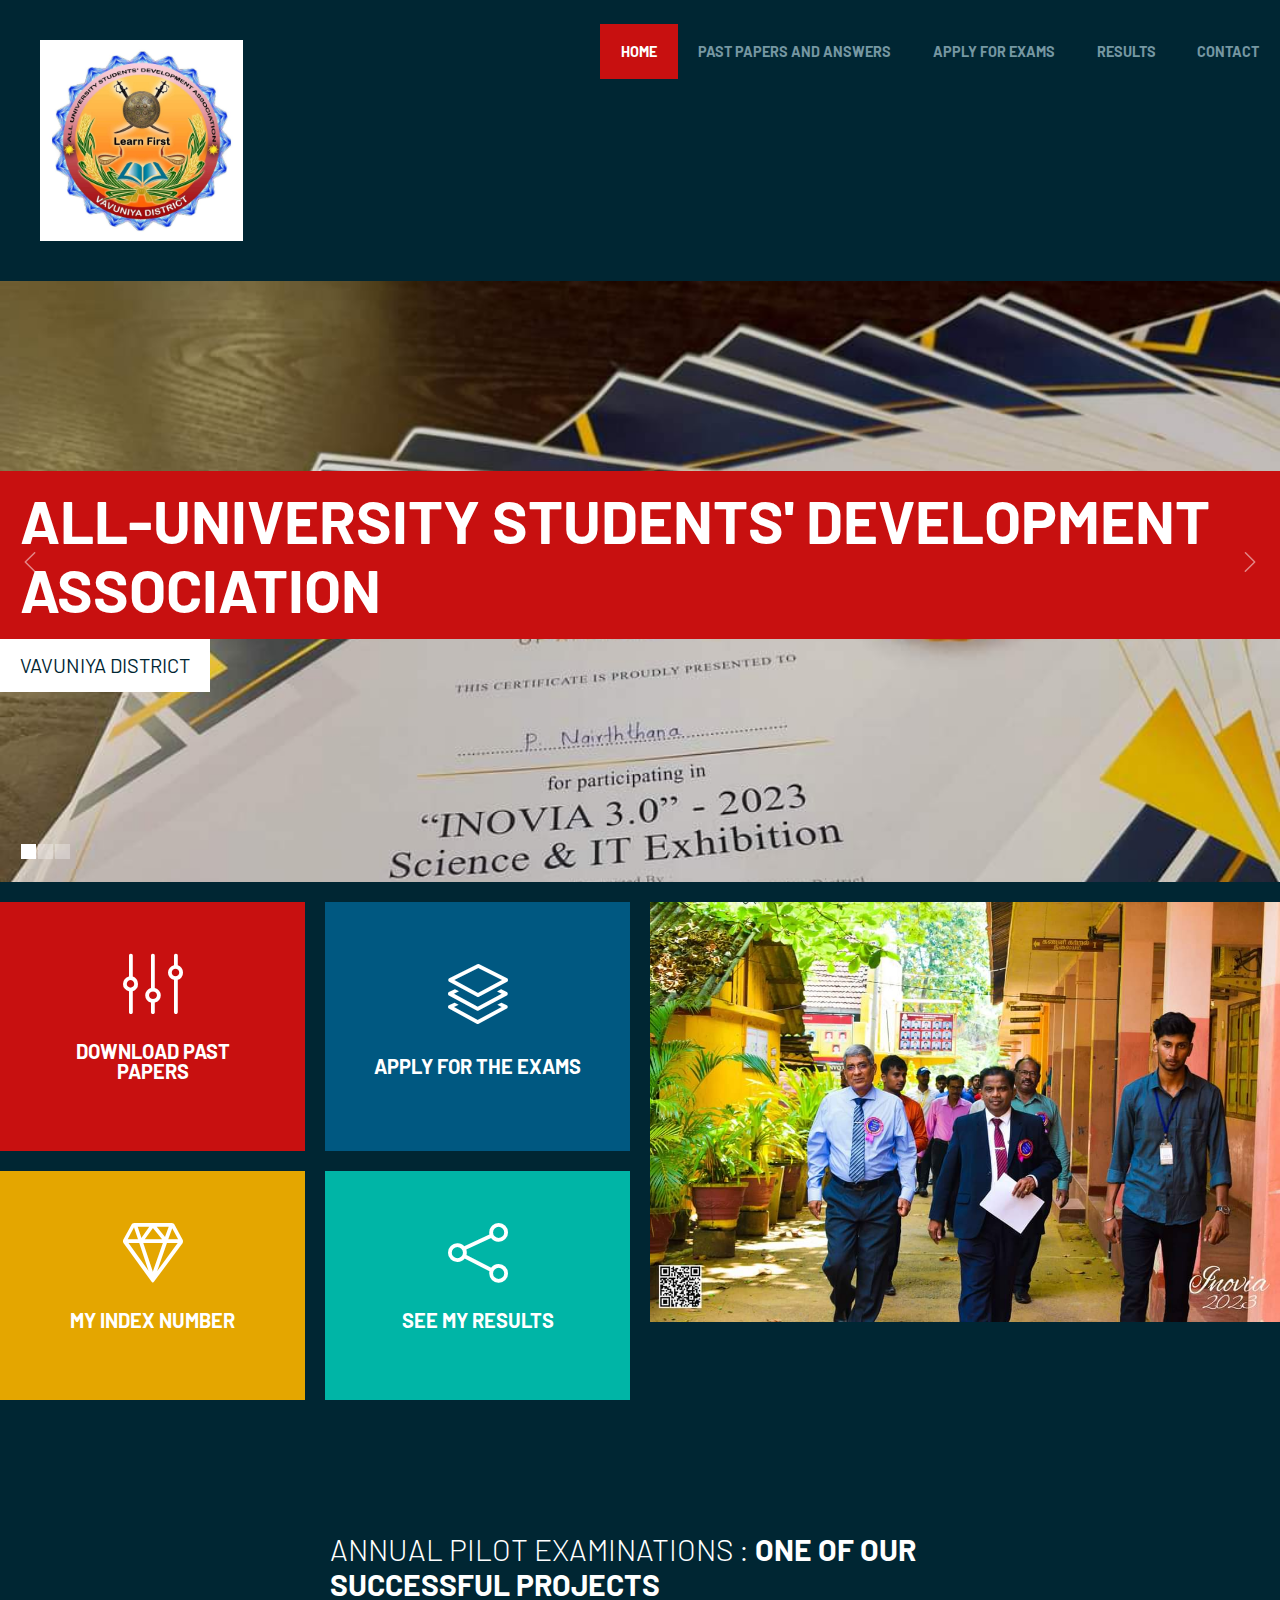
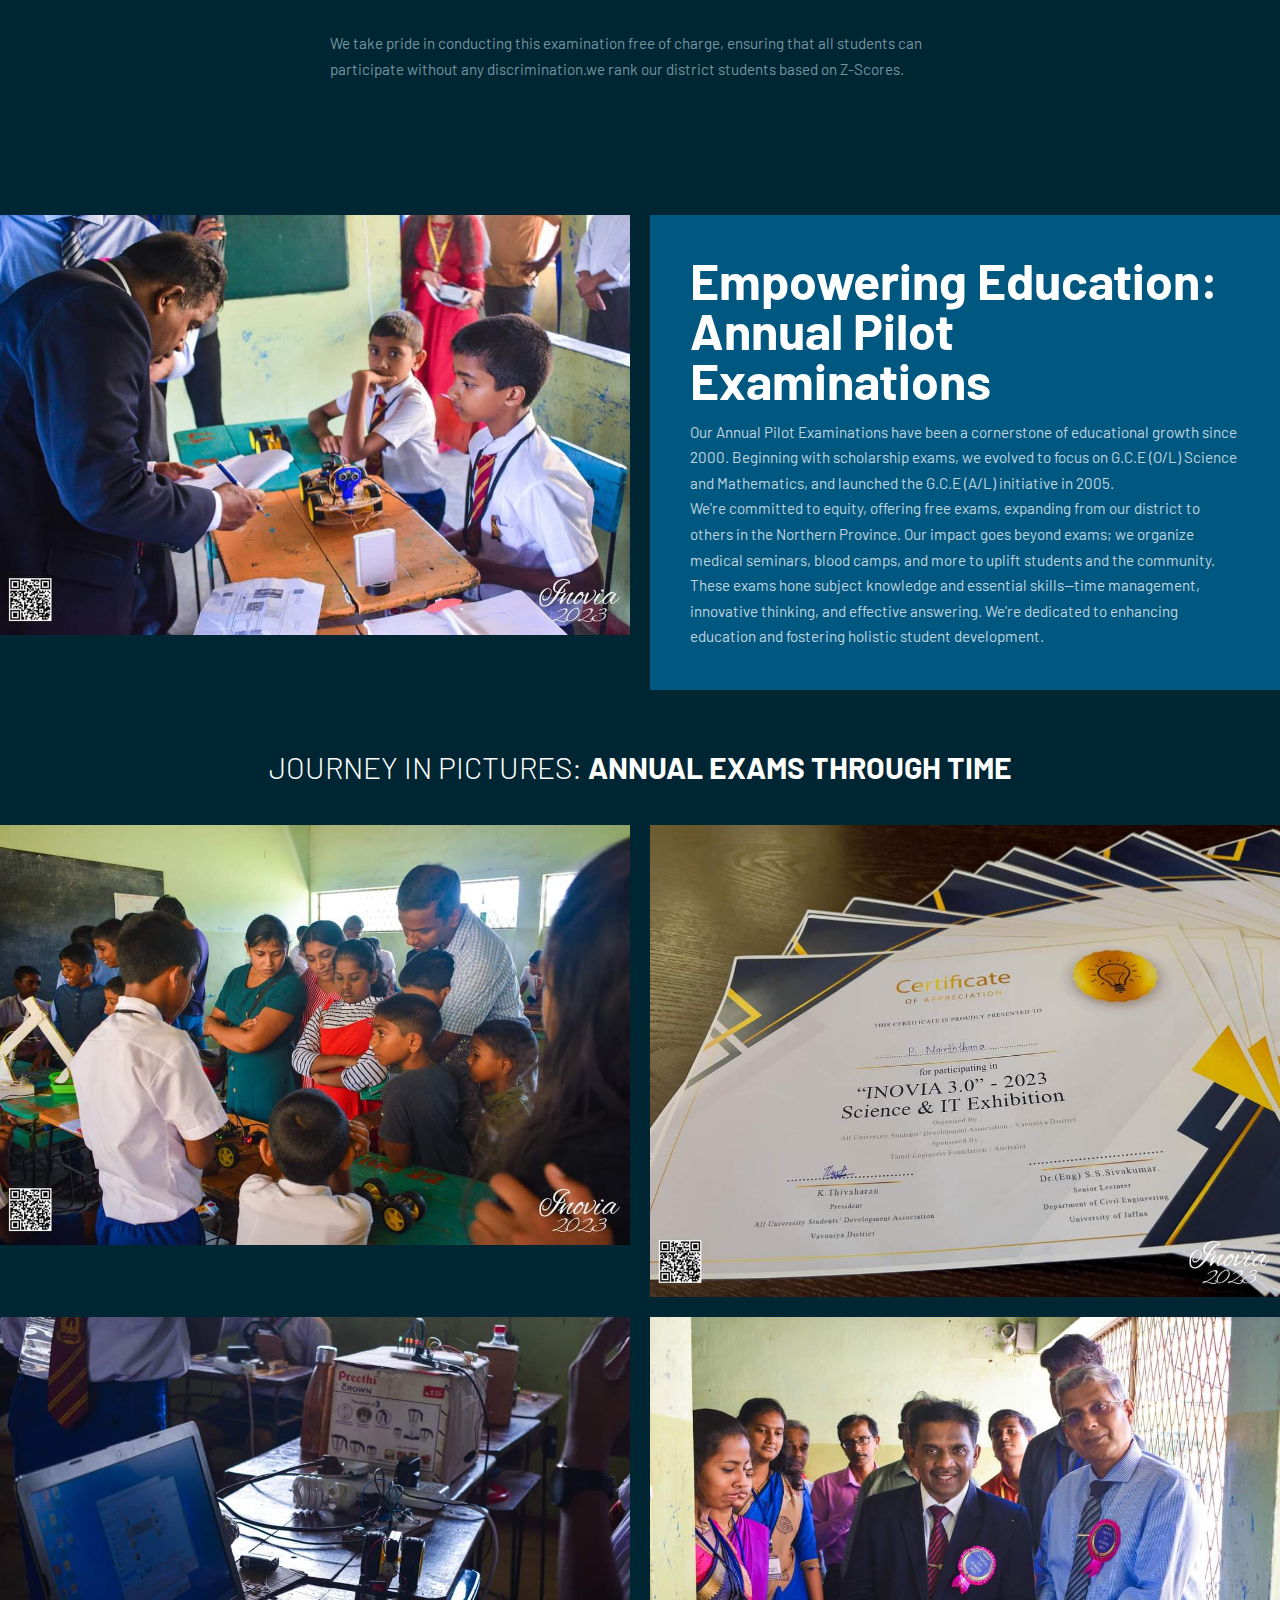
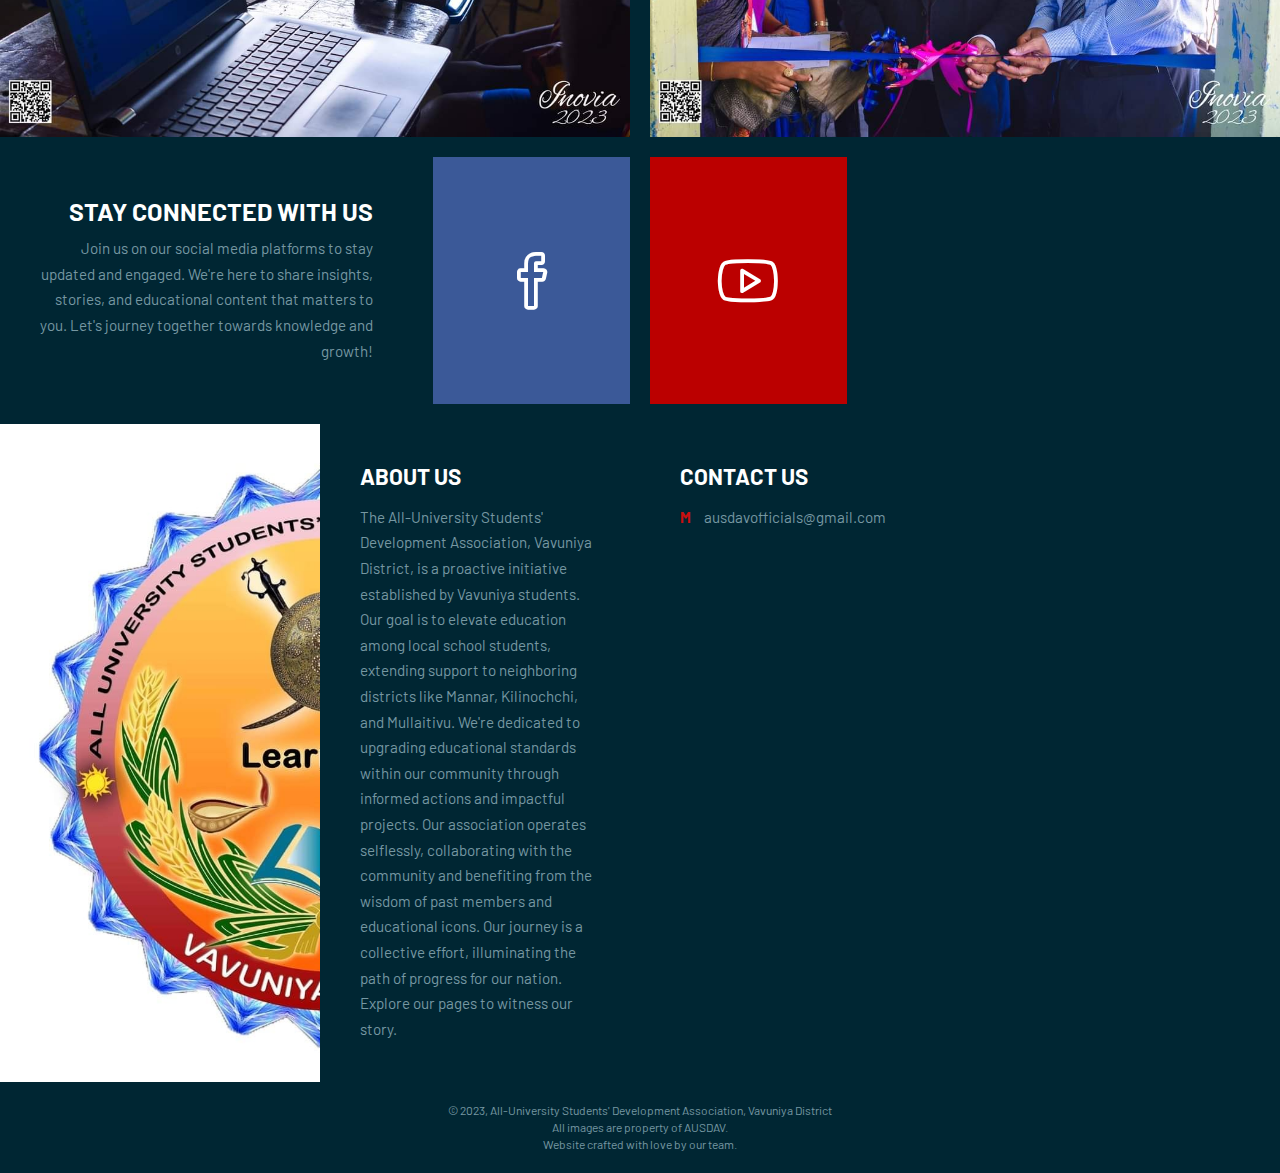
==== AUSDAV/index.html @ fd5016a9 "Ausdav Website" ====
<!DOCTYPE html>
<html lang="en-US">
   <head>
      <meta charset="UTF-8">
      <meta name="viewport" content="width=device-width, initial-scale=1.0" />
      <title>AUSDAV</title>
      <link rel="stylesheet" href="css/components.css">
      <link rel="stylesheet" href="css/icons.css">
      <link rel="stylesheet" href="css/responsee.css">
      <link rel="stylesheet" href="owl-carousel/owl.carousel.css">
      <link rel="stylesheet" href="owl-carousel/owl.theme.css">
      <!-- CUSTOM STYLE -->      
      <link rel="stylesheet" href="css/template-style.css">
      <link href="https://fonts.googleapis.com/css?family=Barlow:100,300,400,700,800&amp;subset=latin-ext" rel="stylesheet">  
      <script type="text/javascript" src="js/jquery-1.8.3.min.js"></script>
      <script type="text/javascript" src="js/jquery-ui.min.js"></script>   
   </head>
   <!--
    You can change the color scheme of the page. Just change the class of the <body> tag. 
    You can use this class: "primary-color-white", "primary-color-red", "primary-color-orange", "primary-color-blue", "primary-color-aqua", "primary-color-dark" 
    -->
    
    <!--
    Each element is able to have its own background or text color. Just change the class of the element.  
    You can use this class: 
    "background-white", "background-red", "background-orange", "background-blue", "background-aqua", "background-primary" 
    "text-white", "text-red", "text-orange", "text-blue", "text-aqua", "text-primary"
    -->

   <body class="size-1520 primary-color-red background-dark">
      <!-- HEADER -->
      <header class="grid">
        <!-- Top Navigation -->
        <nav class="s-12 grid background-none background-primary-hightlight">
           <!-- logo -->
           <a href="index.html" class="m-12 l-3 padding-2x logo">
              <img src="img/Img3.jpeg">
           </a>
           <div class="top-nav s-12 l-9"> 
              <ul class="top-ul right chevron">
                <li><a href="index.html">Home</a></li>
                <li><a href="past_papers.html">Past Papers and Answers</a></li>
                <li><a href="exam_apply.html">Apply For Exams</a></li>
                <li><a href="results.html">Results</a></li>
                <li><a href="contact.html">Contact</a></li>
              </ul>
           </div>
        </nav>
      </header>
      
      <!-- MAIN -->
      <main role="main">
        <!-- TOP SECTION -->
        <section class="grid">
          <!-- Main Carousel -->
          <div class="s-12 margin-bottom carousel-fade-transition owl-carousel carousel-main carousel-nav-white carousel-hide-arrows background-dark">
          	<div class="item background-image" style="background-image:url(img/Img6.jpeg)">
              <p class="text-padding text-strong text-white text-s-size-30 text-size-60 text-uppercase background-primary">All-University Students' Development Association</p>
              <p class="text-padding text-size-20 text-dark text-uppercase background-white">Vavuniya District</p>
            </div>
          	<div class="item background-image" style="background-image:url(img/Img1.jpeg)">
              <p class="text-padding text-strong text-white text-s-size-30 text-size-60 text-uppercase background-primary">Apply Now for the pilot exams</p>
              <p class="text-padding text-size-20 text-dark text-uppercase background-white">Annual Pilot Examinations</p>
            </div>
            <div class="item background-image" style="background-image:url(img/Img4.jpeg)">
              <p class="text-padding text-strong text-white text-s-size-30 text-size-60 text-uppercase background-primary">ACTIVITIES AND ACHEIVEMENTS</p>
              <p class="text-padding text-size-20 text-dark text-uppercase background-white">About us</p>
            </div>
          </div>  
        </section>
        
        <!-- SECTION 1 --> 
        <section class="grid margin text-center">
          <a href="past_papers.html" class="s-12 m-6 l-3 padding-2x vertical-center margin-bottom background-red">
            <i class="icon-sli-equalizer text-size-60 text-white center margin-bottom-15"></i>
            <h3 class="text-strong text-size-20 text-line-height-1 margin-bottom-30 text-uppercase">Download Past Papers</h3>
          </a>
          <a href="exam_apply.html" class="s-12 m-6 l-3 padding-2x vertical-center margin-bottom background-blue">
            <i class="icon-sli-layers text-size-60 text-white center margin-bottom-15"></i>
            <h3 class="text-strong text-size-20 text-line-height-1 margin-bottom-30 text-uppercase">Apply For the exams</h3>
          </a>
          
          <!-- Image-->
          <img class="m-12 l-6 l-row-2 margin-bottom" src="img/Img7.jpeg">
          
          <a href="exam_apply.html" class="s-12 m-6 l-3 padding-2x vertical-center margin-bottom background-orange">
            <i class="icon-sli-diamond text-size-60 text-white center margin-bottom-15"></i>
            <h3 class="text-strong text-size-20 text-line-height-1 margin-bottom-30 text-uppercase">My index number</h3>
          </a>
          <a href="results.html" class="s-12 m-6 l-3 padding-2x vertical-center margin-bottom background-aqua">
            <i class="icon-sli-share text-size-60 text-white center margin-bottom-15"></i>
            <h3 class="text-strong text-size-20 text-line-height-1 margin-bottom-30 text-uppercase">See my results</h3>
          </a>
        </section>
        
        <!-- SECTION 2 -->
        <section class="grid section margin-bottom background-dark">
          <h2 class="s-12 l-6 center text-thin text-size-30 text-white text-uppercase margin-bottom-30">Annual Pilot Examinations :<b> one  of  our  successful  Projects</b></h2>
          <p class="s-12 l-6 center">We  take  pride  in  conducting  this examination  free  of  charge,  ensuring  that  all  students  can  participate  without  any discrimination.we  rank our  district  students  based  on  Z-Scores.</p>
        </section>
        
<!-- Annual Pilot Examinations Section -->
<section class="grid margin">
  <!-- Image -->
  <img class="s-12 m-6 margin-bottom" src="img/Img8.jpeg">
  <!-- Content -->
  <div class="s-12 m-6 padding-2x margin-bottom background-blue">
    <h2 class="text-strong text-size-50 text-line-height-1">Empowering Education: Annual Pilot Examinations</h2>
    <p>
      Our Annual Pilot Examinations have been a cornerstone of educational growth since 2000. Beginning with scholarship exams, we evolved to focus on G.C.E (O/L) Science and Mathematics, and launched the G.C.E (A/L) initiative in 2005.
    </p>
    <p>
      We're committed to equity, offering free exams, expanding from our district to others in the Northern Province. Our impact goes beyond exams; we organize medical seminars, blood camps, and more to uplift students and the community.
    </p>
    <p>
      These exams hone subject knowledge and essential skills—time management, innovative thinking, and effective answering. We're dedicated to enhancing education and fostering holistic student development.
    </p>
  </div>
</section>
<!-- End of Annual Pilot Examinations Section -->
        
        <!-- SECTION 4 -->
        <h2 class="s-12 text-white text-thin text-size-30 text-white text-uppercase margin-top-bottom-40 center text-center">Journey in Pictures: <b>Annual Exams Through Time</b></h2>
        <section class="grid margin">
          <a class="s-12 m-6 margin-bottom" >
            <img class="full-img" src="img/Img4.jpeg" alt=""/>
          </a>	
          <a class="s-12 m-6 margin-bottom" >
            <img class="full-img" src="img/Img6.jpeg" alt=""/>
          </a>	
          <a class="s-12 m-6 margin-bottom" >
            <img class="full-img" src="img/Img5.jpeg" alt=""/>
          </a>	
          <a class="s-12 m-6 margin-bottom" >
            <img class="full-img" src="img/Img1.jpeg" alt=""/>
          </a>	
        </section>
        
        <!-- SECTION 5 -->
        <section class="grid margin text-center">
          <div class="m-12 l-4 padding-2x background-dark margin-bottom text-right">
            <h3 class="text-strong text-size-25 text-uppercase margin-bottom-10">Stay Connected with Us</h3>
            <p>Join us on our social media platforms to stay updated and engaged. We're here to share insights, stories, and educational content that matters to you. Let's journey together towards knowledge and growth!</p>
          </div>
          <a href="https://www.facebook.com/ausdavmail/" class="s-12 m-6 l-2 padding vertical-center margin-bottom facebook hover-zoom">
             <i class="icon-sli-social-facebook text-size-60 text-white center"></i>
          </a>

          <a href="https://www.youtube.com/channel/UCYwkNjiR0Be-Zxm-EcGN4mg" class="s-12 m-6 l-2 padding vertical-center margin-bottom youtube hover-zoom">
            <i class="icon-sli-social-youtube text-size-60 text-white center"></i>
          </a>

        </section>
                
      </main>
      
       
      <!-- FOOTER -->
      <footer class="grid">
        <!-- Footer - top -->
        <!-- Image-->
        <div class="s-12 l-3 m-row-3 margin-bottom background-image" style="background-image:url(img/Img3.jpeg)"></div>
        
        <div class="s-12 m-9 l-3 padding-2x margin-bottom background-dark">
           <h2 class="text-strong text-uppercase">About Us</h2>
           <p>The All-University Students' Development Association, Vavuniya District, is a proactive initiative established by Vavuniya students. Our goal is to elevate education among local school students, extending support to neighboring districts like Mannar, Kilinochchi, and Mullaitivu. We're dedicated to upgrading educational standards within our community through informed actions and impactful projects. Our association operates selflessly, collaborating with the community and benefiting from the wisdom of past members and educational icons. Our journey is a collective effort, illuminating the path of progress for our nation. Explore our pages to witness our story.</p>
        </div>

        
        <div class="s-12 m-9 l-3 padding-2x margin-bottom background-dark">
           <h2 class="text-strong text-uppercase">Contact Us</h2>
           <p><b class="text-primary margin-right-10">M</b> <a class="text-primary-hover" >ausdavofficials@gmail.com</a></p>
        </div>
        
        <!-- Footer - bottom -->
        <div class="s-12 text-center margin-bottom">
          <p class="text-size-12">© 2023, All-University Students' Development Association, Vavuniya District</p>
          <p class="text-size-12">All images are property of AUSDAV.</p>
          <p class="text-size-12">Website crafted with love by our team.</p>
          
        </div>
      </footer>                                                                    
      <script type="text/javascript" src="js/responsee.js"></script>
      <script type="text/javascript" src="owl-carousel/owl.carousel.js"></script>
      <script type="text/javascript" src="js/template-scripts.js"></script>

   </body>
</html>
---- AUSDAV/css/components.css ----
/*
 * Components CSS - v6 - 2016-07-08
 * https://www.myresponsee.com
 * Copyright 2019, Vision Design - graphic zoo
 * Free to use under the MIT license.
*/
/* Tabs */
.tab-item {
  background: none repeat scroll 0 0 #fff;
  display: none;
  padding: 1.25rem 0;
}
.tab-item.tab-active {
  display: block;
}
.tab-content > .tab-label {
  display: none;
}
.tab-nav > .tab-label {
  float:left;
}
a.tab-label, a.tab-label:link, a.tab-label:visited, a.tab-label:hover {
  background: none repeat scroll 0 0 #262626;
  color: #fff;
  margin-right: 1px;
  padding: 0.625rem 1.25rem;
  transition: background 0.20s linear 0s;
  -o-transition: background 0.20s linear 0s;
  -ms-transition: background 0.20s linear 0s;
  -moz-transition: background 0.20s linear 0s;
  -webkit-transition: background 0.20s linear 0s;
}
a.tab-label:hover,a.tab-label.active-btn {
  background: none repeat scroll 0 0 #999;
}
.tab-label.active-btn {
  cursor: default;
}
.tab-content {
  text-align: left;
}
@media screen and (max-width:768px) {    
  .tab-nav > .tab-label {
    margin: 0.5px 0;
    width: 100%;
  }
}
/* Custom forms */
form.customform input, form.customform select, form.customform textarea, form.customform button {
 font-size:0.9rem;
 font-family:inherit;
 margin-bottom:1.25rem;
} 
form.customform input, form.customform select {height: 2.7rem;}
form.customform input, form.customform textarea, form.customform select { 
 background: none repeat scroll 0 0 #F5F5F5;
 transition: background 0.20s linear 0s;
 -o-transition: background 0.20s linear 0s;
 -ms-transition: background 0.20s linear 0s;
 -moz-transition: background 0.20s linear 0s;
 -webkit-transition: background 0.20s linear 0s;
}
form.customform input:hover, form.customform textarea:hover, form.customform select:hover, form.customform input:focus, form.customform textarea:focus, form.customform select:focus {background: none repeat scroll 0 0 #fff;}
form.customform input, form.customform textarea, form.customform select {
 background: none repeat scroll 0 0 #F5F5F5;
 border: 1px solid #E0E0E0;
 padding: 0.625rem;
 width: 100%;
}
form.customform input[type="file"] {
 border: 1px solid #E0E0E0;
 height: auto;
 max-height: 2.7rem;
 min-height: 2.7rem;
 padding: 0.4rem;
 width: 100%;
}
form.customform input[type="radio"], form.customform input[type="checkbox"] {
 margin-right: 0.625rem;
 width:auto;
 padding:0;
 height:auto;
}
form.customform option {padding: 0.625rem;}
form.customform select[multiple="multiple"] {height: auto;}
form.customform button {
 width: 100%;
 background: none repeat scroll 0 0 #152732;
 border: 0 none;
 color: #fff;
 height: 2.7rem;
 padding: 0.625rem;
 cursor:pointer;
 width: 100%;
 transition: background 0.20s linear 0s;
 -o-transition: background 0.20s linear 0s;
 -ms-transition: background 0.20s linear 0s;
 -moz-transition: background 0.20s linear 0s;
 -webkit-transition: background 0.20s linear 0s;
}
/* Tooltip */
a.tooltip-container,.tooltip-container {
  border-bottom:1px dotted;
  border-bottom-color: color;
  cursor: help;
  font-weight: 600;
}
a .tooltip-content,.tooltip-content {
  background: #152732 none repeat scroll 0 0;
  color: #fff!important;
  border-radius: 3px;
  display: none;
  font-size: 0.8rem;
  font-weight: normal;
  line-height: 1.3rem;
  margin-top: -1.25rem;
  max-width: 300px;
  padding: 0.625rem;
  position: absolute;
  z-index: 10;
}
.tooltip-content::after {
  border-left: 9px solid transparent;
  border-right: 9px solid transparent;
  border-top: 7px solid #152732;
  bottom: -5px;
  clear: both;
  content: "";
  height: 0;
  left: 50%;
  margin-left: -5px;
  position: absolute;
  width: 0;
}
a.tooltip-content.tooltip-bottom,.tooltip-content.tooltip-bottom {
  margin-top: 1.25rem;
}
.tooltip-content.tooltip-bottom::after {
  border-left: 9px solid transparent;
  border-right: 9px solid transparent;
  border-top: 0;
  border-bottom: 7px solid #152732;
  top: -5px;
}
/* Buttons */
.button,a.button,a.button:link,a.button:active,a.button:visited {
  background: #777 none repeat scroll 0 0;
  border: 0;
  color: #fff;
  cursor: pointer;
  display: inline-block;
  font-size: 0.85rem;
  padding: 0.825rem 1rem;
  text-align: center;
  transition: all 0.20s linear 0s;
  -o-transition: all 0.20s linear 0s;
  -ms-transition: all 0.20s linear 0s;
  -moz-transition: all 0.20s linear 0s;
  -webkit-transition: all 0.20s linear 0s;
}
.button.rounded-btn {
  border-radius: 4px;
}
.button.rounded-full-btn {
  border-radius: 100px;
}
.button:hover {box-shadow: 0 0 10px 100px rgba(255,255,255,0.15) inset;}
.button.secondary-btn,a.button.secondary-btn,a.button.secondary-btn:link,a.button.secondary-btn:active,a.button.secondary-btn:visited {
  background: #444 none repeat scroll 0 0;
}
.button.cancel-btn,a.button.cancel-btn,a.button.cancel-btn:link,a.button.cancel-btn:active,a.button.cancel-btn:visited {
  background: #dc003a none repeat scroll 0 0;
}
.button.submit-btn,a.button.submit-btn,a.button.submit-btn:link,a.button.submit-btn:active,a.button.submit-btn:visited {
  background: #b4bf04 none repeat scroll 0 0;
}
.button.reload-btn,a.button.reload-btn,a.button.reload-btn:link,a.button.reload-btn:active,a.button.reload-btn:visited {
  background: #ff9800 none repeat scroll 0 0;
}
.button.disabled-btn {
  cursor: not-allowed!important;
  opacity: 0.2;
}
.button i {
  background: rgba(0, 0, 0, 0.1) none repeat scroll 0 0;
  border-radius: 27px;
  color: #fff!important;
  display: inline-block;
  font-size: 0.8rem;
  height: 27px;
  line-height: 27px;
  margin-right: 5px;
  width: 27px;
  transition: all 0.20s linear 0s;
  -o-transition: all 0.20s linear 0s;
  -ms-transition: all 0.20s linear 0s;
  -moz-transition: all 0.20s linear 0s;
  -webkit-transition: all 0.20s linear 0s;
}
.button:hover > i {
  background: rgba(0, 0, 0, 0.06) none repeat scroll 0 0;
}
.grid .button {
    width: 100%;
}
---- AUSDAV/css/icons.css ----
/* Icon font - MFG labs */
@font-face {
  font-family: 'mfg';
    src: url('../font/mfglabsiconset-webfont.eot');
    src: url('../font/mfglabsiconset-webfont.svg#mfg_labs_iconsetregular') format('svg'),
   		   url('../font/mfglabsiconset-webfont.eot?#iefix') format('embedded-opentype'),
         url('../font/mfglabsiconset-webfont.woff') format('woff'),
         url('../font/mfglabsiconset-webfont.ttf') format('truetype');
    font-weight: normal;
    font-style: normal;
}

.icon-cloud,
.icon-at,
.icon-plus,
.icon-minus,
.icon-arrow_up,
.icon-arrow_down,
.icon-arrow_right,
.icon-arrow_left,
.icon-chevron_down,
.icon-chevron_up,
.icon-chevron_right,
.icon-chevron_left,
.icon-reorder,
.icon-list,
.icon-reorder_square,
.icon-reorder_square_line,
.icon-coverflow,
.icon-coverflow_line,
.icon-pause,
.icon-play,
.icon-step_forward,
.icon-step_backward,
.icon-fast_forward,
.icon-fast_backward,
.icon-cloud_upload,
.icon-cloud_download,
.icon-data_science,
.icon-data_science_black,
.icon-globe,
.icon-globe_black,
.icon-math_ico,
.icon-math,
.icon-math_black,
.icon-paperplane_ico,
.icon-paperplane,
.icon-paperplane_black,
.icon-color_balance,
.icon-star,
.icon-star_half,
.icon-star_empty,
.icon-star_half_empty,
.icon-reload,
.icon-heart,
.icon-heart_broken,
.icon-hashtag,
.icon-reply,
.icon-retweet,
.icon-signin,
.icon-signout,
.icon-download,
.icon-upload,
.icon-placepin,
.icon-display_screen,
.icon-tablet,
.icon-smartphone,
.icon-connected_object,
.icon-lock,
.icon-unlock,
.icon-camera,
.icon-isight,
.icon-video_camera,
.icon-random,
.icon-message,
.icon-discussion,
.icon-calendar,
.icon-ringbell,
.icon-movie,
.icon-mail,
.icon-pen,
.icon-settings,
.icon-measure,
.icon-vector,
.icon-vector_pen,
.icon-mute_on,
.icon-mute_off,
.icon-home,
.icon-sheet,
.icon-arrow_big_right,
.icon-arrow_big_left,
.icon-arrow_big_down,
.icon-arrow_big_up,
.icon-dribbble_circle,
.icon-dribbble,
.icon-facebook_circle,
.icon-facebook,
.icon-git_circle_alt,
.icon-git_circle,
.icon-git,
.icon-octopus,
.icon-twitter_circle,
.icon-twitter,
.icon-google_plus_circle,
.icon-google_plus,
.icon-linked_in_circle,
.icon-linked_in,
.icon-instagram,
.icon-instagram_circle,
.icon-mfg_icon,
.icon-xing,
.icon-xing_circle,
.icon-mfg_icon_circle,
.icon-user,
.icon-user_male,
.icon-user_female,
.icon-users,
.icon-file_open,
.icon-file_close,
.icon-file_alt,
.icon-file_close_alt,
.icon-attachment,
.icon-check,
.icon-cross_mark,
.icon-cancel_circle,
.icon-check_circle,
.icon-magnifying,
.icon-inbox,
.icon-clock,
.icon-stopwatch,
.icon-hourglass,
.icon-trophy,
.icon-unlock_alt,
.icon-lock_alt,
.icon-arrow_doubled_right,
.icon-arrow_doubled_left,
.icon-arrow_doubled_down,
.icon-arrow_doubled_up,
.icon-link,
.icon-warning,
.icon-warning_alt,
.icon-magnifying_plus,
.icon-magnifying_minus,
.icon-white_question,
.icon-black_question,
.icon-stop,
.icon-share,
.icon-eye,
.icon-trash_can,
.icon-hard_drive,
.icon-information_black,
.icon-information_white,
.icon-printer,
.icon-letter,
.icon-soundcloud,
.icon-soundcloud_circle,
.icon-anchor,
.icon-female_sign,
.icon-male_sign,
.icon-joystick,
.icon-high_voltage,
.icon-fire,
.icon-newspaper,
.icon-chart,
.icon-spread,
.icon-spinner_1,
.icon-spinner_2,
.icon-chart_alt,
.icon-label,
.icon-brush,
.icon-refresh,
.icon-node,
.icon-node_2,
.icon-node_3,
.icon-link_2_nodes,
.icon-link_3_nodes,
.icon-link_loop_nodes,
.icon-node_size,
.icon-node_color,
.icon-layout_directed,
.icon-layout_radial,
.icon-layout_hierarchical,
.icon-node_link_direction,
.icon-node_link_short_path,
.icon-node_cluster,
.icon-display_graph,
.icon-node_link_weight,
.icon-more_node_links,
.icon-node_shape,
.icon-node_icon,
.icon-node_text,
.icon-node_link_text,
.icon-node_link_color,
.icon-node_link_shape,
.icon-credit_card,
.icon-disconnect,
.icon-graph,
.icon-new_user {
  font-family: 'mfg';
  font-style: normal;
  font-variant: normal;
  font-weight: normal;
  color:#e3e3e3;
  speak: none; 
  text-transform: none;
  /* Better Font Rendering =========== */
  -webkit-font-smoothing: antialiased;
  -moz-osx-font-smoothing: grayscale;
}
.icon2x {font-size: 2rem;}
.icon3x {font-size: 3rem;}

.icon-cloud:before { content: "\2601"; }
.icon-at:before { content: "\0040"; }
.icon-plus:before { content: "\002B"; }
.icon-minus:before { content: "\2212"; }
.icon-arrow_up:before { content: "\2191"; }
.icon-arrow_down:before { content: "\2193"; }
.icon-arrow_right:before { content: "\2192"; }
.icon-arrow_left:before { content: "\2190"; }
.icon-chevron_down:before { content: "\f004"; }
.icon-chevron_up:before { content: "\f005"; }
.icon-chevron_right:before { content: "\f006"; }
.icon-chevron_left:before { content: "\f007"; }
.icon-reorder:before { content: "\f008"; }
.icon-list:before { content: "\f009"; }
.icon-reorder_square:before { content: "\f00a"; }
.icon-reorder_square_line:before { content: "\f00b"; }
.icon-coverflow:before { content: "\f00c"; }
.icon-coverflow_line:before { content: "\f00d"; }
.icon-pause:before { content: "\f00e"; }
.icon-play:before { content: "\f00f"; }
.icon-step_forward:before { content: "\f010"; }
.icon-step_backward:before { content: "\f011"; }
.icon-fast_forward:before { content: "\f012"; }
.icon-fast_backward:before { content: "\f013"; }
.icon-cloud_upload:before { content: "\f014"; }
.icon-cloud_download:before { content: "\f015"; }
.icon-data_science:before { content: "\f016"; }
.icon-data_science_black:before { content: "\f017"; }
.icon-globe:before { content: "\f018"; }
.icon-globe_black:before { content: "\f019"; }
.icon-math_ico:before { content: "\f01a"; }
.icon-math:before { content: "\f01b"; }
.icon-math_black:before { content: "\f01c"; }
.icon-paperplane_ico:before { content: "\f01d"; }
.icon-paperplane:before { content: "\f01e"; }
.icon-paperplane_black:before { content: "\f01f"; }
.icon-color_balance:before { content: "\f020"; }
.icon-star:before { content: "\2605"; }
.icon-star_half:before { content: "\f022"; }
.icon-star_empty:before { content: "\2606"; }
.icon-star_half_empty:before { content: "\f024"; }
.icon-reload:before { content: "\f025"; }
.icon-heart:before { content: "\2665"; }
.icon-heart_broken:before { content: "\f028"; }
.icon-hashtag:before { content: "\f029"; }
.icon-reply:before { content: "\f02a"; }
.icon-retweet:before { content: "\f02b"; }
.icon-signin:before { content: "\f02c"; }
.icon-signout:before { content: "\f02d"; }
.icon-download:before { content: "\f02e"; }
.icon-upload:before { content: "\f02f"; }
.icon-placepin:before { content: "\f031"; }
.icon-display_screen:before { content: "\f032"; }
.icon-tablet:before { content: "\f033"; }
.icon-smartphone:before { content: "\f034"; }
.icon-connected_object:before { content: "\f035"; }
.icon-lock:before { content: "\F512"; }
.icon-unlock:before { content: "\F513"; }
.icon-camera:before { content: "\F4F7"; }
.icon-isight:before { content: "\f039"; }
.icon-video_camera:before { content: "\f03a"; }
.icon-random:before { content: "\f03b"; }
.icon-message:before { content: "\F4AC"; }
.icon-discussion:before { content: "\f03d"; }
.icon-calendar:before { content: "\F4C5"; }
.icon-ringbell:before { content: "\f03f"; }
.icon-movie:before { content: "\f040"; }
.icon-mail:before { content: "\2709"; }
.icon-pen:before { content: "\270F"; }
.icon-settings:before { content: "\9881"; }
.icon-measure:before { content: "\f044"; }
.icon-vector:before { content: "\f045"; }
.icon-vector_pen:before { content: "\2712"; }
.icon-mute_on:before { content: "\f047"; }
.icon-mute_off:before { content: "\f048"; }
.icon-home:before { content: "\2302"; }
.icon-sheet:before { content: "\f04a"; }
.icon-arrow_big_right:before { content: "\21C9"; }
.icon-arrow_big_left:before { content: "\21C7"; }
.icon-arrow_big_down:before { content: "\21CA"; }
.icon-arrow_big_up:before { content: "\21C8"; }
.icon-dribbble_circle:before { content: "\f04f"; }
.icon-dribbble:before { content: "\f050"; }
.icon-facebook_circle:before { content: "\f051"; }
.icon-facebook:before { content: "\f052"; }
.icon-git_circle_alt:before { content: "\f053"; }
.icon-git_circle:before { content: "\f054"; }
.icon-git:before { content: "\f055"; }
.icon-octopus:before { content: "\f056"; }
.icon-twitter_circle:before { content: "\f057"; }
.icon-twitter:before { content: "\f058"; }
.icon-google_plus_circle:before { content: "\f059"; }
.icon-google_plus:before { content: "\f05a"; }
.icon-linked_in_circle:before { content: "\f05b"; }
.icon-linked_in:before { content: "\f05c"; }
.icon-instagram:before { content: "\f05d"; }
.icon-instagram_circle:before { content: "\f05e"; }
.icon-mfg_icon:before { content: "\f05f"; }
.icon-xing:before { content: "\F532"; }
.icon-xing_circle:before { content: "\F533"; }
.icon-mfg_icon_circle:before { content: "\f060"; }
.icon-user:before { content: "\f061"; }
.icon-user_male:before { content: "\f062"; }
.icon-user_female:before { content: "\f063"; }
.icon-users:before { content: "\f064"; }
.icon-file_open:before { content: "\F4C2"; }
.icon-file_close:before { content: "\f067"; }
.icon-file_alt:before { content: "\f068"; }
.icon-file_close_alt:before { content: "\f069"; }
.icon-attachment:before { content: "\f06a"; }
.icon-check:before { content: "\2713"; }
.icon-cross_mark:before { content: "\274C"; }
.icon-cancel_circle:before { content: "\F06E"; }
.icon-check_circle:before { content: "\f06d"; }
.icon-magnifying:before { content: "\F50D"; }
.icon-inbox:before { content: "\f070"; }
.icon-clock:before { content: "\23F2"; }
.icon-stopwatch:before { content: "\23F1"; }
.icon-hourglass:before { content: "\231B"; }
.icon-trophy:before { content: "\f074"; }
.icon-unlock_alt:before { content: "\F075"; }
.icon-lock_alt:before { content: "\F510"; }
.icon-arrow_doubled_right:before { content: "\21D2"; }
.icon-arrow_doubled_left:before { content: "\21D0"; }
.icon-arrow_doubled_down:before { content: "\21D3"; }
.icon-arrow_doubled_up:before { content: "\21D1"; }
.icon-link:before { content: "\f07B"; }
.icon-warning:before { content: "\2757"; }
.icon-warning_alt:before { content: "\2755"; }
.icon-magnifying_plus:before { content: "\f07E"; }
.icon-magnifying_minus:before { content: "\f07F"; }
.icon-white_question:before { content: "\2754"; }
.icon-black_question:before { content: "\2753"; }
.icon-stop:before { content: "\f080"; }
.icon-share:before { content: "\f081"; }
.icon-eye:before { content: "\f082"; }
.icon-trash_can:before { content: "\f083"; }
.icon-hard_drive:before { content: "\f084"; }
.icon-information_black:before { content: "\f085"; }
.icon-information_white:before { content: "\f086"; }
.icon-printer:before { content: "\f087"; }
.icon-letter:before { content: "\f088"; }
.icon-soundcloud:before { content: "\f089"; }
.icon-soundcloud_circle:before { content: "\f08A"; }
.icon-anchor:before { content: "\2693"; }
.icon-female_sign:before { content: "\2640"; }
.icon-male_sign:before { content: "\2642"; }
.icon-joystick:before { content: "\F514"; }
.icon-high_voltage:before { content: "\26A1"; }
.icon-fire:before { content: "\F525"; }
.icon-newspaper:before { content: "\F4F0"; }
.icon-chart:before { content: "\F526"; }
.icon-spread:before { content: "\F527"; }
.icon-spinner_1:before { content: "\F528"; }
.icon-spinner_2:before { content: "\F529"; }
.icon-chart_alt:before { content: "\F530"; }
.icon-label:before { content: "\F531"; }
.icon-brush:before { content: "\E000"; }
.icon-refresh:before { content: "\E001"; }
.icon-node:before { content: "\E002"; }
.icon-node_2:before { content: "\E003"; }
.icon-node_3:before { content: "\E004"; }
.icon-link_2_nodes:before { content: "\E005"; }
.icon-link_3_nodes:before { content: "\E006"; }
.icon-link_loop_nodes:before { content: "\E007"; }
.icon-node_size:before { content: "\E008"; }
.icon-node_color:before { content: "\E009"; }
.icon-layout_directed:before { content: "\E010"; }
.icon-layout_radial:before { content: "\E011"; }
.icon-layout_hierarchical:before { content: "\E012"; }
.icon-node_link_direction:before { content: "\E013"; }
.icon-node_link_short_path:before { content: "\E014"; }
.icon-node_cluster:before { content: "\E015"; }
.icon-display_graph:before { content: "\E016"; }
.icon-node_link_weight:before { content: "\E017"; }
.icon-more_node_links:before { content: "\E018"; }
.icon-node_shape:before { content: "\E00A"; }
.icon-node_icon:before { content: "\E00B"; }
.icon-node_text:before { content: "\E00C"; }
.icon-node_link_text:before { content: "\E00D"; }
.icon-node_link_color:before { content: "\E00E"; }
.icon-node_link_shape:before { content: "\E00F"; }
.icon-credit_card:before { content: "\F4B3"; }
.icon-disconnect:before { content: "\F534"; }
.icon-graph:before { content: "\F535"; }
.icon-new_user:before { content: "\F536"; }


/* Icon font - Simple Line Icons */
@font-face {
  font-family: 'sli';
  src: url('../font/Simple-Line-Icons.eot?v=2.2.2');
  src: url('../font/Simple-Line-Icons.eot?v=2.2.2#iefix') format('embedded-opentype'), url('../font/Simple-Line-Icons.ttf?v=2.2.2') format('truetype'), url('../font/Simple-Line-Icons.woff2?v=2.2.2') format('woff2'), url('../font/Simple-Line-Icons.woff?v=2.2.2') format('woff'), url('../font/Simple-Line-Icons.svg?v=2.2.2#simple-line-icons') format('svg');
  font-weight: normal;
  font-style: normal;
}

.icon-sli-user,
.icon-sli-people,
.icon-sli-user-female,
.icon-sli-user-follow,
.icon-sli-user-following,
.icon-sli-user-unfollow,
.icon-sli-login,
.icon-sli-logout,
.icon-sli-emotsmile,
.icon-sli-phone,
.icon-sli-call-end,
.icon-sli-call-in,
.icon-sli-call-out,
.icon-sli-map,
.icon-sli-location-pin,
.icon-sli-direction,
.icon-sli-directions,
.icon-sli-compass,
.icon-sli-layers,
.icon-sli-menu,
.icon-sli-list,
.icon-sli-options-vertical,
.icon-sli-options,
.icon-sli-arrow-down,
.icon-sli-arrow-left,
.icon-sli-arrow-right,
.icon-sli-arrow-up,
.icon-sli-arrow-up-circle,
.icon-sli-arrow-left-circle,
.icon-sli-arrow-right-circle,
.icon-sli-arrow-down-circle,
.icon-sli-check,
.icon-sli-clock,
.icon-sli-plus,
.icon-sli-minus,
.icon-sli-close,
.icon-sli-organization,
.icon-sli-trophy,
.icon-sli-screen-smartphone,
.icon-sli-screen-desktop,
.icon-sli-plane,
.icon-sli-notebook,
.icon-sli-mustache,
.icon-sli-mouse,
.icon-sli-magnet,
.icon-sli-energy,
.icon-sli-disc,
.icon-sli-cursor,
.icon-sli-cursor-move,
.icon-sli-crop,
.icon-sli-chemistry,
.icon-sli-speedometer,
.icon-sli-shield,
.icon-sli-screen-tablet,
.icon-sli-magic-wand,
.icon-sli-hourglass,
.icon-sli-graduation,
.icon-sli-ghost,
.icon-sli-game-controller,
.icon-sli-fire,
.icon-sli-eyeglass,
.icon-sli-envelope-open,
.icon-sli-envelope-letter,
.icon-sli-bell,
.icon-sli-badge,
.icon-sli-anchor,
.icon-sli-wallet,
.icon-sli-vector,
.icon-sli-speech,
.icon-sli-puzzle,
.icon-sli-printer,
.icon-sli-present,
.icon-sli-playlist,
.icon-sli-pin,
.icon-sli-picture,
.icon-sli-handbag,
.icon-sli-globe-alt,
.icon-sli-globe,
.icon-sli-folder-alt,
.icon-sli-folder,
.icon-sli-film,
.icon-sli-feed,
.icon-sli-drop,
.icon-sli-drawer,
.icon-sli-docs,
.icon-sli-doc,
.icon-sli-diamond,
.icon-sli-cup,
.icon-sli-calculator,
.icon-sli-bubbles,
.icon-sli-briefcase,
.icon-sli-book-open,
.icon-sli-basket-loaded,
.icon-sli-basket,
.icon-sli-bag,
.icon-sli-action-undo,
.icon-sli-action-redo,
.icon-sli-wrench,
.icon-sli-umbrella,
.icon-sli-trash,
.icon-sli-tag,
.icon-sli-support,
.icon-sli-frame,
.icon-sli-size-fullscreen,
.icon-sli-size-actual,
.icon-sli-shuffle,
.icon-sli-share-alt,
.icon-sli-share,
.icon-sli-rocket,
.icon-sli-question,
.icon-sli-pie-chart,
.icon-sli-pencil,
.icon-sli-note,
.icon-sli-loop,
.icon-sli-home,
.icon-sli-grid,
.icon-sli-graph,
.icon-sli-microphone,
.icon-sli-music-tone-alt,
.icon-sli-music-tone,
.icon-sli-earphones-alt,
.icon-sli-earphones,
.icon-sli-equalizer,
.icon-sli-like,
.icon-sli-dislike,
.icon-sli-control-start,
.icon-sli-control-rewind,
.icon-sli-control-play,
.icon-sli-control-pause,
.icon-sli-control-forward,
.icon-sli-control-end,
.icon-sli-volume-1,
.icon-sli-volume-2,
.icon-sli-volume-off,
.icon-sli-calendar,
.icon-sli-bulb,
.icon-sli-chart,
.icon-sli-ban,
.icon-sli-bubble,
.icon-sli-camrecorder,
.icon-sli-camera,
.icon-sli-cloud-download,
.icon-sli-cloud-upload,
.icon-sli-envelope,
.icon-sli-eye,
.icon-sli-flag,
.icon-sli-heart,
.icon-sli-info,
.icon-sli-key,
.icon-sli-link,
.icon-sli-lock,
.icon-sli-lock-open,
.icon-sli-magnifier,
.icon-sli-magnifier-add,
.icon-sli-magnifier-remove,
.icon-sli-paper-clip,
.icon-sli-paper-plane,
.icon-sli-power,
.icon-sli-refresh,
.icon-sli-reload,
.icon-sli-settings,
.icon-sli-star,
.icon-sli-symbol-female,
.icon-sli-symbol-male,
.icon-sli-target,
.icon-sli-credit-card,
.icon-sli-paypal,
.icon-sli-social-tumblr,
.icon-sli-social-twitter,
.icon-sli-social-facebook,
.icon-sli-social-instagram,
.icon-sli-social-linkedin,
.icon-sli-social-pinterest,
.icon-sli-social-github,
.icon-sli-social-google,
.icon-sli-social-reddit,
.icon-sli-social-skype,
.icon-sli-social-dribbble,
.icon-sli-social-behance,
.icon-sli-social-foursqare,
.icon-sli-social-soundcloud,
.icon-sli-social-spotify,
.icon-sli-social-stumbleupon,
.icon-sli-social-youtube,
.icon-sli-social-dropbox {
  font-family: 'sli';
  font-style: normal;  
  font-variant: normal;
  font-weight: normal;
  color:#e3e3e3;
  speak: none;
  text-transform: none;
  /* Better Font Rendering =========== */
  -webkit-font-smoothing: antialiased;
  -moz-osx-font-smoothing: grayscale;
}
.icon-sli-user:before { content: "\e005"; }
.icon-sli-people:before { content: "\e001"; }
.icon-sli-user-female:before { content: "\e000"; }
.icon-sli-user-follow:before { content: "\e002"; }
.icon-sli-user-following:before { content: "\e003"; }
.icon-sli-user-unfollow:before { content: "\e004"; }
.icon-sli-login:before { content: "\e066"; }
.icon-sli-logout:before { content: "\e065"; }
.icon-sli-emotsmile:before { content: "\e021"; }
.icon-sli-phone:before { content: "\e600"; }
.icon-sli-call-end:before { content: "\e048"; }
.icon-sli-call-in:before { content: "\e047"; }
.icon-sli-call-out:before { content: "\e046"; }
.icon-sli-map:before { content: "\e033"; }
.icon-sli-location-pin:before { content: "\e096"; }
.icon-sli-direction:before { content: "\e042"; }
.icon-sli-directions:before { content: "\e041"; }
.icon-sli-compass:before { content: "\e045"; }
.icon-sli-layers:before { content: "\e034"; }
.icon-sli-menu:before { content: "\e601"; }
.icon-sli-list:before { content: "\e067"; }
.icon-sli-options-vertical:before { content: "\e602"; }
.icon-sli-options:before { content: "\e603"; }
.icon-sli-arrow-down:before { content: "\e604"; }
.icon-sli-arrow-left:before { content: "\e605"; }
.icon-sli-arrow-right:before { content: "\e606"; }
.icon-sli-arrow-up:before { content: "\e607"; }
.icon-sli-arrow-up-circle:before { content: "\e078"; }
.icon-sli-arrow-left-circle:before { content: "\e07a"; }
.icon-sli-arrow-right-circle:before { content: "\e079"; }
.icon-sli-arrow-down-circle:before { content: "\e07b"; }
.icon-sli-check:before { content: "\e080"; }
.icon-sli-clock:before { content: "\e081"; }
.icon-sli-plus:before { content: "\e095"; }
.icon-sli-minus:before { content: "\e615"; }
.icon-sli-close:before { content: "\e082"; }
.icon-sli-organization:before { content: "\e616"; }

.icon-sli-trophy:before { content: "\e006"; }
.icon-sli-screen-smartphone:before { content: "\e010"; }
.icon-sli-screen-desktop:before { content: "\e011"; }
.icon-sli-plane:before { content: "\e012"; }
.icon-sli-notebook:before { content: "\e013"; }
.icon-sli-mustache:before { content: "\e014"; }
.icon-sli-mouse:before { content: "\e015"; }
.icon-sli-magnet:before { content: "\e016"; }
.icon-sli-energy:before { content: "\e020"; }
.icon-sli-disc:before { content: "\e022"; }
.icon-sli-cursor:before { content: "\e06e"; }
.icon-sli-cursor-move:before { content: "\e023"; }
.icon-sli-crop:before { content: "\e024"; }
.icon-sli-chemistry:before { content: "\e026"; }
.icon-sli-speedometer:before { content: "\e007"; }
.icon-sli-shield:before { content: "\e00e"; }
.icon-sli-screen-tablet:before { content: "\e00f"; }
.icon-sli-magic-wand:before { content: "\e017"; }
.icon-sli-hourglass:before { content: "\e018"; }
.icon-sli-graduation:before { content: "\e019"; }
.icon-sli-ghost:before { content: "\e01a"; }
.icon-sli-game-controller:before { content: "\e01b"; }
.icon-sli-fire:before { content: "\e01c"; }
.icon-sli-eyeglass:before { content: "\e01d"; }
.icon-sli-envelope-open:before { content: "\e01e"; }
.icon-sli-envelope-letter:before { content: "\e01f"; }
.icon-sli-bell:before { content: "\e027"; }
.icon-sli-badge:before { content: "\e028"; }
.icon-sli-anchor:before { content: "\e029"; }
.icon-sli-wallet:before { content: "\e02a"; }
.icon-sli-vector:before { content: "\e02b"; }
.icon-sli-speech:before { content: "\e02c"; }
.icon-sli-puzzle:before { content: "\e02d"; }
.icon-sli-printer:before { content: "\e02e"; }
.icon-sli-present:before { content: "\e02f"; }
.icon-sli-playlist:before { content: "\e030"; }
.icon-sli-pin:before { content: "\e031"; }
.icon-sli-picture:before { content: "\e032"; }
.icon-sli-handbag:before { content: "\e035"; }
.icon-sli-globe-alt:before { content: "\e036"; }
.icon-sli-globe:before { content: "\e037"; }
.icon-sli-folder-alt:before { content: "\e039"; }
.icon-sli-folder:before { content: "\e089"; }
.icon-sli-film:before { content: "\e03a"; }
.icon-sli-feed:before { content: "\e03b"; }
.icon-sli-drop:before { content: "\e03e"; }
.icon-sli-drawer:before { content: "\e03f"; }
.icon-sli-docs:before { content: "\e040"; }
.icon-sli-doc:before { content: "\e085"; }
.icon-sli-diamond:before { content: "\e043"; }
.icon-sli-cup:before { content: "\e044"; }
.icon-sli-calculator:before { content: "\e049"; }
.icon-sli-bubbles:before { content: "\e04a"; }
.icon-sli-briefcase:before { content: "\e04b"; }
.icon-sli-book-open:before { content: "\e04c"; }
.icon-sli-basket-loaded:before { content: "\e04d"; }
.icon-sli-basket:before { content: "\e04e"; }
.icon-sli-bag:before { content: "\e04f"; }
.icon-sli-action-undo:before { content: "\e050"; }
.icon-sli-action-redo:before { content: "\e051"; }
.icon-sli-wrench:before { content: "\e052"; }
.icon-sli-umbrella:before { content: "\e053"; }
.icon-sli-trash:before { content: "\e054"; }
.icon-sli-tag:before { content: "\e055"; }
.icon-sli-support:before { content: "\e056"; }
.icon-sli-frame:before { content: "\e038"; }
.icon-sli-size-fullscreen:before { content: "\e057"; }
.icon-sli-size-actual:before { content: "\e058"; }
.icon-sli-shuffle:before { content: "\e059"; }
.icon-sli-share-alt:before { content: "\e05a"; }
.icon-sli-share:before { content: "\e05b"; }
.icon-sli-rocket:before { content: "\e05c"; }
.icon-sli-question:before { content: "\e05d"; }
.icon-sli-pie-chart:before { content: "\e05e"; }
.icon-sli-pencil:before { content: "\e05f"; }
.icon-sli-note:before { content: "\e060"; }
.icon-sli-loop:before { content: "\e064"; }
.icon-sli-home:before { content: "\e069"; }
.icon-sli-grid:before { content: "\e06a"; }
.icon-sli-graph:before { content: "\e06b"; }
.icon-sli-microphone:before { content: "\e063"; }
.icon-sli-music-tone-alt:before { content: "\e061"; }
.icon-sli-music-tone:before { content: "\e062"; }
.icon-sli-earphones-alt:before { content: "\e03c"; }
.icon-sli-earphones:before { content: "\e03d"; }
.icon-sli-equalizer:before { content: "\e06c"; }
.icon-sli-like:before { content: "\e068"; }
.icon-sli-dislike:before { content: "\e06d"; }
.icon-sli-control-start:before { content: "\e06f"; }
.icon-sli-control-rewind:before { content: "\e070"; }
.icon-sli-control-play:before { content: "\e071"; }
.icon-sli-control-pause:before { content: "\e072"; }
.icon-sli-control-forward:before { content: "\e073"; }
.icon-sli-control-end:before { content: "\e074"; }
.icon-sli-volume-1:before { content: "\e09f"; }
.icon-sli-volume-2:before { content: "\e0a0"; }
.icon-sli-volume-off:before { content: "\e0a1"; }
.icon-sli-calendar:before { content: "\e075"; }
.icon-sli-bulb:before { content: "\e076"; }
.icon-sli-chart:before { content: "\e077"; }
.icon-sli-ban:before { content: "\e07c"; }
.icon-sli-bubble:before { content: "\e07d"; }
.icon-sli-camrecorder:before { content: "\e07e"; }
.icon-sli-camera:before { content: "\e07f"; }
.icon-sli-cloud-download:before { content: "\e083"; }
.icon-sli-cloud-upload:before { content: "\e084"; }
.icon-sli-envelope:before { content: "\e086"; }
.icon-sli-eye:before { content: "\e087"; }
.icon-sli-flag:before { content: "\e088"; }
.icon-sli-heart:before { content: "\e08a"; }
.icon-sli-info:before { content: "\e08b"; }
.icon-sli-key:before { content: "\e08c"; }
.icon-sli-link:before { content: "\e08d"; }
.icon-sli-lock:before { content: "\e08e"; }
.icon-sli-lock-open:before { content: "\e08f"; }
.icon-sli-magnifier:before { content: "\e090"; }
.icon-sli-magnifier-add:before { content: "\e091"; }
.icon-sli-magnifier-remove:before { content: "\e092"; }
.icon-sli-paper-clip:before { content: "\e093"; }
.icon-sli-paper-plane:before { content: "\e094"; }
.icon-sli-power:before { content: "\e097"; }
.icon-sli-refresh:before { content: "\e098"; }
.icon-sli-reload:before { content: "\e099"; }
.icon-sli-settings:before { content: "\e09a"; }
.icon-sli-star:before { content: "\e09b"; }
.icon-sli-symbol-female:before { content: "\e09c"; }
.icon-sli-symbol-male:before { content: "\e09d"; }
.icon-sli-target:before { content: "\e09e"; }
.icon-sli-credit-card:before { content: "\e025"; }
.icon-sli-paypal:before { content: "\e608"; }
.icon-sli-social-tumblr:before { content: "\e00a"; }
.icon-sli-social-twitter:before { content: "\e009"; }
.icon-sli-social-facebook:before { content: "\e00b"; }
.icon-sli-social-instagram:before { content: "\e609"; }
.icon-sli-social-linkedin:before { content: "\e60a"; }
.icon-sli-social-pinterest:before { content: "\e60b"; }
.icon-sli-social-github:before { content: "\e60c"; }
.icon-sli-social-google:before { content: "\e60d"; }
.icon-sli-social-reddit:before { content: "\e60e"; }
.icon-sli-social-skype:before { content: "\e60f"; }
.icon-sli-social-dribbble:before { content: "\e00d"; }
.icon-sli-social-behance:before { content: "\e610"; }
.icon-sli-social-foursqare:before { content: "\e611"; }
.icon-sli-social-soundcloud:before { content: "\e612"; }
.icon-sli-social-spotify:before { content: "\e613"; }
.icon-sli-social-stumbleupon:before { content: "\e614"; }
.icon-sli-social-youtube:before { content: "\e008"; }
.icon-sli-social-dropbox:before { content: "\e00c"; }
---- AUSDAV/css/responsee.css ----
/*
 * Responsee CSS - v6 - 2019-06-22
 * https://www.myresponsee.com
 * Copyright 2019, Vision Design - graphic zoo
 * Free to use under the MIT license.
*/
* {  
  -webkit-box-sizing:border-box;
  -moz-box-sizing:border-box;
  box-sizing:border-box;
  margin:0;	
}
body {
  background:none repeat scroll 0 0 #eeeeee;
  font-size:16px;
  font-family:"Open Sans",Arial,sans-serif;
  color:#444;
}
h1,h2,h3,h4,h5,h6 {
  color:#152732;
  font-weight: normal;
  line-height: 1.3;
  margin:0.5rem 0;  
}
h1 {font-size:2.7rem;}
h2 {font-size:2.2rem;}  
h3 {font-size:1.8rem;}  
h4 {font-size:1.4rem;}  
h5 {font-size:1.1rem;}  
h6 {font-size:0.9rem;}    
a, a:link, a:visited, a:hover, a:active {
  text-decoration:none;
  color:#9BB800;
  transition:color 0.20s linear 0s;
  -o-transition:color 0.20s linear 0s;
  -ms-transition:color 0.20s linear 0s;
  -moz-transition:color 0.20s linear 0s;
  -webkit-transition:color 0.20s linear 0s;
}  
a:hover {color:#B6C900;}
p,li,dl,blockquote,table,kbd {
  font-size: 0.85rem;
  line-height: 1.6;
}
b,strong {font-weight:700;}
.text-center {text-align:center!important;}
.text-right {text-align:right!important;}
img {
  border:0;
  display:block;
  height:auto;
  max-width:100%;
  width:auto;
}
.owl-item img, .full-img {
  max-width:none;
  width:100%;
}
.owl-nav div {font-family:"mfg";}
.grid .owl-carousel {
  width:100% !important;
}  
table {
  background:none repeat scroll 0 0 #fff;
  border:1px solid #f0f0f0;
  border-collapse:collapse;
  border-spacing:0;
  text-align:left;
  width:100%;
}
table tr td, table tr th {padding:0.625rem;}
table tfoot, table thead,table tr:nth-of-type(2n) {background:none repeat scroll 0 0 #f0f0f0;}
th,table tr:nth-of-type(2n) td {border-right:1px solid #fff;}
td {border-right:1px solid #f0f0f0;}
.size-960 .line,.size-1140 .line,.size-1280 .line,.size-1520 .line {
  margin:0 auto;
  padding:0 0.625rem;
}
.grid {
  display:grid;
  grid-template-columns:repeat(12, 1fr);
  width:100%;
  margin:0 auto;
} 
hr {
  border: 0;
  border-top: 1px solid #e5e5e5;
  clear:both;  
  height:0; 
  margin:2.5rem auto;
}
li {padding:0;}
ul,ol {padding-left:1.25rem;}
blockquote {
  border:2px solid #f0f0f0;
  padding:1.25rem;
}
cite {
  color:#999;
  display:block;
  font-size:0.8rem;
}
cite:before {content:"— ";}
dl dt {font-weight:700;}
dl dd {margin-bottom:0.625rem;}
dl dd:last-child {margin-bottom:0;}
abbr {cursor:help;}
abbr[title] {border-bottom:1px dotted;}
kbd {
  background: #152732 none repeat scroll 0 0;
  color: #fff;
  padding: 0.125rem 0.3125rem;
}
code, kbd, pre, samp {font-family: Menlo,Monaco,Consolas,"Courier New",monospace;}
mark {
  background: #F3F8A9 none repeat scroll 0 0;
  padding: 0.125rem 0.3125rem;
}
.size-960 .line,.size-960 .grid {max-width:59.75rem;}
.size-1140 .line,.size-1140 .grid {max-width:71rem;}
.size-1280 .line,.size-1280 .grid {max-width:80rem;}
.size-1520 .line,.size-1520 .grid {max-width:95rem;}
.grid.full {
  max-width:100%!important;
  padding: 0;
}
.vertical-center {display: inline-grid!important;}
.vertical-center * {
    align-items: center;
    display: flex!important;
}
.text-center .vertical-center * {justify-content: center;}

.size-960.align-content-left .line,.size-1140.align-content-left .line,.size-1280.align-content-left .line,.size-1520.align-content-left .line {margin-left:0;}
form {line-height:1.4;}
nav {
  display:block;
  width:100%;
  background:#152732;
}
.line::after, nav::after, .center::after, .box::after, .margin::after, .margin2x::after, .grid.full::after {
  clear:both;
  content: ".";
  display:block;
  height:0;
  line-height:0;
  overflow:hidden;
  visibility:hidden;
}
.grid.margin::after, .grid.margin2x::after {
  content: "";
  display:none;
}
.nav-text:after,.nav-text:before,.nav-text span {
  background-color:#fff;
  border-radius:3px;
  content:'';
  display:block;
  height:3px;
  margin:6px auto;
  width: 30px;
  transition:all 0.2s ease-in-out;
  -moz-transition:all 0.2s ease-in-out;
  -webkit-transition:all 0.2s ease-in-out;
}
.show-menu .nav-text:before {
  transform:translateY(9px) rotate(135deg);
  -moz-transform:translateY(9px) rotate(135deg);
  -webkit-transform:translateY(9px) rotate(135deg);
}
.show-menu .nav-text:after {
  transform:translateY(-9px) rotate(-135deg);
  -moz-transform:translateY(-9px) rotate(-135deg);
  -webkit-transform:translateY(-9px) rotate(-135deg);
}
.show-menu .nav-text span {
  transform:scale(0);
  -moz-transform:scale(0);
  -webkit-transform:scale(0);  
}
.top-nav ul {padding:0;}
.top-nav ul ul {
  position:absolute;
  background:#152732;
}
.top-nav li {
  float:left;
  list-style:none outside none;
  cursor:pointer;
}
.top-nav li a {
  color:#fff; 
  display:block;
  font-size:1rem;
  padding:1.25rem; 
}
.top-nav li ul li a {
  background:none repeat scroll 0 0 #152732;
  min-width:100%;
  padding:0.625rem;
}
.top-nav li a:hover, .aside-nav li a:hover {background:#2b4c61;}
.top-nav li ul {display:none;}
.top-nav li ul li,.top-nav li ul li ul li {
  float:none;
  list-style:none outside none;
  min-width:100%;
  padding:0;
}
.count-number {
  background: rgba(153, 153, 153, 0.25) none repeat scroll 0 0;
  border-radius: 10rem;
  color: #fff;
  display: inline-block;
  font-size: 0.7rem;
  height: 1.3rem;
  line-height: 1.3rem; 
  margin: 0 0 -0.3125rem 0.3125rem;
  text-align: center;
  width: 1.3rem;
}
ul.chevron .count-number {display:none;}
ul.chevron .submenu > a:after, ul.chevron .sub-submenu > a:after,ul.chevron .aside-submenu > a:after, ul.chevron .aside-sub-submenu > a:after {
  content:"\f004";
  display:inline-block;
  font-family:"mfg";
  font-size:0.7rem;
  margin:0 0.625rem;
}
.top-nav .active-item a {background:#2b4c61;}
.aside-nav > ul > li.active-item > a:link,.aside-nav > ul > li.active-item > a:visited {
  background:#2b4c61;
  color:#fff;
}
@media screen and (min-width:769px) {
  .aside-nav .count-number {
	  margin-left:-1.25rem;	
	  float:right;	
  }
  .top-nav li:hover > ul {
	  display:block;
	  z-index:10;
  }  
  .top-nav li:hover > ul ul {
    left:100%;
    margin:-2.5rem 0;
    width:100%;
  } 
}
.nav-text,.aside-nav-text {display:none;}
.aside-nav a,.aside-nav a:link,.aside-nav a:visited,.aside-nav li > ul,.top-nav a,.top-nav a:link,.top-nav a:visited {
  transition:background 0.20s linear 0s;
  -o-transition:background 0.20s linear 0s;
  -ms-transition:background 0.20s linear 0s;
  -moz-transition:background 0.20s linear 0s;
  -webkit-transition:background 0.20s linear 0s;
}
.aside-nav ul {
  background:#e8e8e8; 
  padding:0;
}
.aside-nav li {
  list-style:none outside none;
  cursor:pointer;
}
.aside-nav li a,.aside-nav li a:link,.aside-nav li a:visited {
  color:#444;
  display:block;
  font-size:1rem;
  padding:1.25rem;
}
.aside-nav > ul > li:last-child a {border-bottom:0 none;}
.aside-nav li > ul {
  height:0;
  display:block;
  position:relative;
  background:#f4f4f4;
  border-left:solid 1px #f2f2f2;
  border-right:solid 1px #f2f2f2;
  overflow:hidden;
}
.aside-nav li ul ul {
  border:0;
  background:#fff;
}
.aside-nav ul ul a {padding:0.625rem 1.25rem;}
.aside-nav li a:link, .aside-nav li a:visited {color:#333;}
.aside-nav li li a:hover, .aside-nav li li.active-item > a, .aside-nav li li.aside-sub-submenu li a:hover {
  color:#fff;
  background:#2b4c61;
}
.aside-nav > ul > li > a:hover {color:#fff;}
.aside-nav li li a:link, .aside-nav li li a:visited {background:none;}
.aside-nav .show-aside-ul, .aside-nav .active-aside-item {height:auto;} 
nav.breadcrumb-nav {
  background:#fff;
  margin:0.625rem 0;
}
nav.breadcrumb-nav ul {
  list-style:none;
  padding:0;
}
nav.breadcrumb-nav ul li {float:left;}
nav.breadcrumb-nav ul li a:hover {text-decoration:underline;}
.breadcrumb-nav i {color:#B6C900;}
nav.breadcrumb-nav ul li:after {
  content:"/";
  margin:0 9px;
  color:#c8c7c7;
}
nav.breadcrumb-nav ul li:last-child:after {content:"";}
.slide-content, .slide-nav {
  transition:all 0.10s linear 0s;
  -o-transition:all 0.10s linear 0s;
  -ms-transition:all 0.10s linear 0s;
  -moz-transition:all 0.10s linear 0s;
  -webkit-transition:all 0.10s linear 0s;
}
.slide-content {
  float:left;
  width:calc(100% - 60px);  
}
.aside-nav.slide-nav {
  background:#1c3849;
  bottom:0; 
  right:0;
  top:0;
  margin-right:-180px;     
  overflow-y:auto;
  padding-top:0.625rem;
  position:fixed;
  width:240px;
  z-index:2;
}
.aside-nav.slide-nav > ul {
  background:#1c3849;
  opacity:0;
  transition:all 0.20s linear 0s;
  -o-transition:all 0.20s linear 0s;
  -ms-transition:all 0.20s linear 0s;
  -moz-transition:all 0.20s linear 0s;
  -webkit-transition:all 0.20s linear 0s;
}
.aside-nav.slide-nav li a, .aside-nav.slide-nav li a:link, .aside-nav.slide-nav li a:visited {
  color:#fff;
  display:block;
  font-size:0.9rem;
  padding:0.625rem 1.25rem;
  border-bottom:0;
}
.aside-nav.slide-nav li a:hover {
  background:#152732!important;
  color:#fff!important;
}
.aside-nav.slide-nav li > ul {
  background:#2b4c61;
  border-left:0;
  border-right:0;
}
.aside-nav.slide-nav li > ul ul {
  background:#456274;
  border-left:0;
  border-right:0;
}
.slide-nav-button {
  background:#152732;
  cursor:pointer;
  position:fixed;
  top:0;
  right:0;
  bottom:0;
  width:60px;
  z-index:3;
}
.active-slide-nav .slide-content {margin-left:-240px;}
.active-slide-nav .slide-nav {margin-right:60px;}
.slide-to-left .slide-content {float:right;}
.slide-to-left .slide-nav {
  left:0;
  margin-right:0; 
  margin-left:-180px;    
}
.slide-to-left .slide-nav-button {left:0;}
.slide-to-left.active-slide-nav .slide-content {
  margin-right:-240px;
  margin-left:0;
}
.slide-to-left.active-slide-nav .slide-nav {
  margin-right:0;
  margin-left:60px;
}
.active-slide-nav .slide-nav ul {opacity:1;}
.nav-icon {
  padding:0.9rem;
  width:100%;
}
.nav-icon:after,.nav-icon:before,.nav-icon div {
  background-color:#fff;
  border-radius:3px;
  content:"";
  display:block;
  height:3px;
  margin:6px 0;
  transition:all 0.2s ease-in-out;
  -moz-transition:all 0.2s ease-in-out;
  -webkit-transition:all 0.2s ease-in-out;
}
.active-slide-nav .nav-icon:before {
  transform:translateY(9px) rotate(135deg);
  -moz-transform:translateY(9px) rotate(135deg);
  -webkit-transform:translateY(9px) rotate(135deg);
}
.active-slide-nav .nav-icon:after {
  transform:translateY(-9px) rotate(-135deg);
  -moz-transform:translateY(-9px) rotate(-135deg);
  -webkit-transform:translateY(-9px) rotate(-135deg);
}
.active-slide-nav .nav-icon div {
  transform:scale(0);
  -moz-transform:scale(0);
  -webkit-transform:scale(0);  
}
.active-slide-nav {overflow-x:hidden;} 
.padding {
  display:list-item;
  list-style:none outside none;
  padding:0.625rem;
}
.margin,.margin2x {display: block;}
.margin {margin:0 -0.625rem;}
.margin2x {margin:0 -1.25rem;}
.grid.margin {
  display: grid;
  grid-column-gap:20px;
  margin:0 auto;	
}
.grid.margin2x {
  display: grid;
  grid-column-gap:40px;
  margin:0 auto;	
}
.line {clear:left;}
.line .line {padding:0;}
.hide-xxl {display:none!important;}
.box {
  background:none repeat scroll 0 0 #fff;
  display:block;
  padding:1.25rem;
  width:100%;
}
.margin-bottom {margin-bottom:1.25rem!important;}
.margin-bottom2x {margin-bottom:2.5rem!important;}
.s-1,.s-2,.s-five,.s-3,.s-4,.s-5,.s-6,.s-7,.s-8,.s-9,.s-10,.s-11,.s-12,.m-1,.m-2,.m-five,.m-3,.m-4,.m-5,.m-6,.m-7,.m-8,.m-9,.m-10,.m-11,.m-12,.l-1,.l-2,.l-five,.l-3,.l-4,.l-5,.l-6,.l-7,.l-8,.l-9,.l-10,.l-11,.l-12,.xl-1,.xl-2,.xl-five,.xl-3,.xl-4,.xl-5,.xl-6,.xl-7,.xl-8,.xl-9,.xl-10,.xl-11,.xl-12,.xxl-1,.xxl-2,.xxl-five,.xxl-3,.xxl-4,.xxl-5,.xxl-6,.xxl-7,.xxl-8,.xxl-9,.xxl-10,.xxl-11,.xxl-12 {
  float:left;
  position:static;
}
.xxl-offset-1 {margin-left:8.3333%;}
.xxl-offset-2 {margin-left:16.6666%;}
.xxl-offset-five {margin-left:20%;}
.xxl-offset-3 {margin-left:25%;}
.xxl-offset-4 {margin-left:33.3333%;}
.xxl-offset-5 {margin-left:41.6666%;}
.xxl-offset-6 {margin-left:50%;}
.xxl-offset-7 {margin-left:58.3333%;}
.xxl-offset-8 {margin-left:66.6666%;}
.xxl-offset-9 {margin-left:75%;}
.xxl-offset-10 {margin-left:83.3333%;}
.xxl-offset-11 {margin-left:91.6666%;}
.xxl-offset-12 {margin-left:100%;}
.xxl-order-1 {order:-1;}
.xxl-order-2 {order:2;}
.xxl-order-3 {order:3;}
.xxl-order-4 {order:4;}
.xxl-order-5 {order:5;}
.xxl-order-6 {order:6;}
.xxl-order-7 {order:7;}
.xxl-order-8 {order:8;}
.xxl-order-9 {order:9;}
.xxl-order-10 {order:10;}
.xxl-order-11 {order:11;}
.xxl-order-12 {order:12;} 
.xxl-order-last {order:99999999;} 
.line .margin > .s-1,.line .margin > .s-2,.line .margin > .s-five,.line .margin > .s-3,.line .margin > .s-4,.line .margin > .s-5,.line .margin > .s-6,.line .margin > .s-7,.line .margin > .s-8,.line .margin > .s-9,.line .margin > .s-10,.line .margin > .s-11,.line .margin > .s-12,
.line .margin > .m-1,.line .margin > .m-2,.line .margin > .m-five,.line .margin > .m-3,.line .margin > .m-4,.line .margin > .m-5,.line .margin > .m-6,.line .margin > .m-7,.line .margin > .m-8,.line .margin > .m-9,.line .margin > .m-10,.line .margin > .m-11,.line .margin > .m-12,
.line .margin > .l-1,.line .margin > .l-2,.line .margin > .l-five,.line .margin > .l-3,.line .margin > .l-4,.line .margin > .l-5,.line .margin > .l-6,.line .margin > .l-7,.line .margin > .l-8,.line .margin > .l-9,.line .margin > .l-10,.line .margin > .l-11,.line .margin > .l-12,
.line .margin > .xl-1,.line .margin > .xl-2,.line .margin > .xl-five,.line .margin > .xl-3,.line .margin > .xl-4,.line .margin > .xl-5,.line .margin > .xl-6,.line .margin > .xl-7,.line .margin > .xl-8,.line .margin > .xl-9,.line .margin > .xl-10,.line .margin > .xl-11,.line .margin > .xl-12,
.line .margin > .xxl-1,.line .margin > .xxl-2,.line .margin > .xxl-five,.line .margin > .xxl-3,.line .margin > .xxl-4,.line .margin > .xxl-5,.line .margin > .xxl-6,.line .margin > .xxl-7,.line .margin > .xxl-8,.line .margin > .xxl-9,.line .margin > .xxl-10,.line .margin > .xxl-11,.line .margin > .xxl-12 {padding:0 0.625rem;}
.line .margin2x > .s-1,.line .margin2x > .s-2,.line .margin2x > .s-five,.line .margin2x > .s-3,.line .margin2x > .s-4,.line .margin2x > .s-5,.line .margin2x > .s-6,.line .margin2x > .s-7,.line .margin2x > .s-8,.line .margin2x > .s-9,.line .margin2x > .s-10,.line .margin2x > .s-11,.line .margin2x > .s-12,
.line .margin2x > .m-1,.line .margin2x > .m-2,.line .margin2x > .m-five,.line .margin2x > .m-3,.line .margin2x > .m-4,.line .margin2x > .m-5,.line .margin2x > .m-6,.line .margin2x > .m-7,.line .margin2x > .m-8,.line .margin2x > .m-9,.line .margin2x > .m-10,.line .margin2x > .m-11,.line .margin2x > .m-12,
.line .margin2x > .l-1,.line .margin2x > .l-2,.line .margin2x > .l-five,.line .margin2x > .l-3,.line .margin2x > .l-4,.line .margin2x > .l-5,.line .margin2x > .l-6,.line .margin2x > .l-7,.line .margin2x > .l-8,.line .margin2x > .l-9,.line .margin2x > .l-10,.line .margin2x > .l-11,.line .margin2x > .l-12,
.line .margin2x > .xl-1,.line .margin2x > .xl-2,.line .margin2x > .xl-five,.line .margin2x > .xl-3,.line .margin2x > .xl-4,.line .margin2x > .xl-5,.line .margin2x > .xl-6,.line .margin2x > .xl-7,.line .margin2x > .xl-8,.line .margin2x > .xl-9,.line .margin2x > .xl-10,.line .margin2x > .xl-11,.line .margin2x > .xl-12,
.line .margin2x > .xxl-1,.line .margin2x > .xxl-2,.line .margin2x > .xxl-five,.line .margin2x > .xxl-3,.line .margin2x > .xxl-4,.line .margin2x > .xxl-5,.line .margin2x > .xxl-6,.line .margin2x > .xxl-7,.line .margin2x > .xxl-8,.line .margin2x > .xxl-9,.line .margin2x > .xxl-10,.line .margin2x > .xxl-11,.line .margin2x > .xxl-12 {padding:0 1.25rem;}
.line-full-width .margin > .s-1,.line-full-width .margin > .s-2,.line-full-width .margin > .s-five,.line-full-width .margin > .s-3,.line-full-width .margin > .s-4,.line-full-width .margin > .s-5,.line-full-width .margin > .s-6,.line-full-width .margin > .s-7,.line-full-width .margin > .s-8,.line-full-width .margin > .s-9,.line-full-width .margin > .s-10,.line-full-width .margin > .s-11,.line-full-width .margin > .s-12,
.line-full-width .margin > .m-1,.line-full-width .margin > .m-2,.line-full-width .margin > .m-five,.line-full-width .margin > .m-3,.line-full-width .margin > .m-4,.line-full-width .margin > .m-5,.line-full-width .margin > .m-6,.line-full-width .margin > .m-7,.line-full-width .margin > .m-8,.line-full-width .margin > .m-9,.line-full-width .margin > .m-10,.line-full-width .margin > .m-11,.line-full-width .margin > .m-12,
.line-full-width .margin > .l-1,.line-full-width .margin > .l-2,.line-full-width .margin > .l-five,.line-full-width .margin > .l-3,.line-full-width .margin > .l-4,.line-full-width .margin > .l-5,.line-full-width .margin > .l-6,.line-full-width .margin > .l-7,.line-full-width .margin > .l-8,.line-full-width .margin > .l-9,.line-full-width .margin > .l-10,.line-full-width .margin > .l-11,.line-full-width .margin > .l-12,
.line-full-width .margin > .xl-1,.line-full-width .margin > .xl-2,.line-full-width .margin > .xl-five,.line-full-width .margin > .xl-3,.line-full-width .margin > .xl-4,.line-full-width .margin > .xl-5,.line-full-width .margin > .xl-6,.line-full-width .margin > .xl-7,.line-full-width .margin > .xl-8,.line-full-width .margin > .xl-9,.line-full-width .margin > .xl-10,.line-full-width .margin > .xl-11,.line-full-width .margin > .xl-12,
.line-full-width .margin > .xxl-1,.line-full-width .margin > .xxl-2,.line-full-width .margin > .xxl-five,.line-full-width .margin > .xxl-3,.line-full-width .margin > .xxl-4,.line-full-width .margin > .xxl-5,.line-full-width .margin > .xxl-6,.line-full-width .margin > .xxl-7,.line-full-width .margin > .xxl-8,.line-full-width .margin > .xxl-9,.line-full-width .margin > .xxl-10,.line-full-width .margin > .xxl-11,.line-full-width .margin > .xxl-12 {padding:0 0.625rem;}
.line-full-width .margin2x > .s-1,.line-full-width .margin2x > .s-2,.line-full-width .margin2x > .s-five,.line-full-width .margin2x > .s-3,.line-full-width .margin2x > .s-4,.line-full-width .margin2x > .s-5,.line-full-width .margin2x > .s-6,.line-full-width .margin2x > .s-7,.line-full-width .margin2x > .s-8,.line-full-width .margin2x > .s-9,.line-full-width .margin2x > .s-10,.line-full-width .margin2x > .s-11,.line-full-width .margin2x > .s-12,
.line-full-width .margin2x > .m-1,.line-full-width .margin2x > .m-2,.line-full-width .margin2x > .m-five,.line-full-width .margin2x > .m-3,.line-full-width .margin2x > .m-4,.line-full-width .margin2x > .m-5,.line-full-width .margin2x > .m-6,.line-full-width .margin2x > .m-7,.line-full-width .margin2x > .m-8,.line-full-width .margin2x > .m-9,.line-full-width .margin2x > .m-10,.line-full-width .margin2x > .m-11,.line-full-width .margin2x > .m-12,
.line-full-width .margin2x > .l-1,.line-full-width .margin2x > .l-2,.line-full-width .margin2x > .l-five,.line-full-width .margin2x > .l-3,.line-full-width .margin2x > .l-4,.line-full-width .margin2x > .l-5,.line-full-width .margin2x > .l-6,.line-full-width .margin2x > .l-7,.line-full-width .margin2x > .l-8,.line-full-width .margin2x > .l-9,.line-full-width .margin2x > .l-10,.line-full-width .margin2x > .l-11,.line-full-width .margin2x > .l-12,
.line-full-width .margin2x > .xl-1,.line-full-width .margin2x > .xl-2,.line-full-width .margin2x > .xl-five,.line-full-width .margin2x > .xl-3,.line-full-width .margin2x > .xl-4,.line-full-width .margin2x > .xl-5,.line-full-width .margin2x > .xl-6,.line-full-width .margin2x > .xl-7,.line-full-width .margin2x > .xl-8,.line-full-width .margin2x > .xl-9,.line-full-width .margin2x > .xl-10,.line-full-width .margin2x > .xl-11,.line-full-width .margin2x > .xl-12,
.line-full-width .margin2x > .xxl-1,.line-full-width .margin2x > .xxl-2,.line-full-width .margin2x > .xxl-five,.line-full-width .margin2x > .xxl-3,.line-full-width .margin2x > .xxl-4,.line-full-width .margin2x > .xxl-5,.line-full-width .margin2x > .xxl-6,.line-full-width .margin2x > .xxl-7,.line-full-width .margin2x > .xxl-8,.line-full-width .margin2x > .xxl-9,.line-full-width .margin2x > .xxl-10,.line-full-width .margin2x > .xxl-11,.line-full-width .margin2x > .xxl-12 {padding:0 1.25rem;}
.s-1, .grid .s-1.center {width:8.3333%;}
.s-2, .grid .s-2.center {width:16.6666%;}
.s-five {width:20%;}
.s-3, .grid .s-3.center {width:25%;}
.s-4, .grid .s-4.center {width:33.3333%;}
.s-5, .grid .s-5.center {width:41.6666%;}
.s-6, .grid .s-6.center {width:50%;}
.s-7, .grid .s-7.center {width:58.3333%;}
.s-8, .grid .s-8.center {width:66.6666%;}
.s-9, .grid .s-9.center {width:75%;}
.s-10, .grid .s-10.center {width:83.3333%;}
.s-11, .grid .s-11.center {width:91.6666%;}
.s-12, .grid .s-12.center {width:100%}
.grid .s-1 {grid-column:span 1;}
.grid .s-2 {grid-column:span 2;}
.grid .s-3 {grid-column:span 3;}
.grid .s-4 {grid-column:span 4;}
.grid .s-5 {grid-column:span 5;}
.grid .s-6 {grid-column:span 6;}
.grid .s-7 {grid-column:span 7;}
.grid .s-8 {grid-column:span 8;}
.grid .s-9 {grid-column:span 9;}
.grid .s-10 {grid-column:span 10;}
.grid .s-11 {grid-column:span 11;}
.grid .s-12 {grid-column:span 12;}  
.grid .s-row-1 {grid-row:span 1;}
.grid .s-row-2 {grid-row:span 2;}
.grid .s-row-3 {grid-row:span 3;}
.grid .s-row-4 {grid-row:span 4;}
.grid .s-row-5 {grid-row:span 5;}
.grid .s-row-6 {grid-row:span 6;}
.grid .s-row-7 {grid-row:span 7;}
.grid .s-row-8 {grid-row:span 8;}
.grid .s-row-9 {grid-row:span 9;}
.grid .s-row-10 {grid-row:span 10;}
.grid .s-row-11 {grid-row:span 11;}
.grid .s-row-12 {grid-row:span 12;}
.m-1, .grid .m-1.center {width:8.3333%;}
.m-2, .grid .m-2.center {width:16.6666%;}
.m-five {width:20%;}
.m-3, .grid .m-3.center {width:25%;}
.m-4, .grid .m-4.center {width:33.3333%;}
.m-5, .grid .m-5.center {width:41.6666%;}
.m-6, .grid .m-6.center {width:50%;}
.m-7, .grid .m-7.center {width:58.3333%;}
.m-8, .grid .m-8.center {width:66.6666%;}
.m-9, .grid .m-9.center {width:75%;}
.m-10, .grid .m-10.center {width:83.3333%;}
.m-11, .grid .m-11.center {width:91.6666%;}
.m-12, .grid .m-12.center {width:100%}
.grid .m-1 {grid-column:span 1;}
.grid .m-2 {grid-column:span 2;}
.grid .m-3 {grid-column:span 3;}
.grid .m-4 {grid-column:span 4;}
.grid .m-5 {grid-column:span 5;}
.grid .m-6 {grid-column:span 6;}
.grid .m-7 {grid-column:span 7;}
.grid .m-8 {grid-column:span 8;}
.grid .m-9 {grid-column:span 9;}
.grid .m-10 {grid-column:span 10;}
.grid .m-11 {grid-column:span 11;}
.grid .m-12 {grid-column:span 12;} 
.grid .m-row-1 {grid-row:span 1;}
.grid .m-row-2 {grid-row:span 2;}
.grid .m-row-3 {grid-row:span 3;}
.grid .m-row-4 {grid-row:span 4;}
.grid .m-row-5 {grid-row:span 5;}
.grid .m-row-6 {grid-row:span 6;}
.grid .m-row-7 {grid-row:span 7;}
.grid .m-row-8 {grid-row:span 8;}
.grid .m-row-9 {grid-row:span 9;}
.grid .m-row-10 {grid-row:span 10;}
.grid .m-row-11 {grid-row:span 11;}
.grid .m-row-12 {grid-row:span 12;}
.l-1, .grid .l-1.center {width:8.3333%;}
.l-2, .grid .l-2.center {width:16.6666%;}
.l-five {width:20%;}
.l-3, .grid .l-3.center {width:25%;}
.l-4, .grid .l-4.center {width:33.3333%;}
.l-5, .grid .l-5.center {width:41.6666%;}
.l-6, .grid .l-6.center {width:50%;}
.l-7, .grid .l-7.center {width:58.3333%;}
.l-8, .grid .l-8.center {width:66.6666%;}
.l-9, .grid .l-9.center {width:75%;}
.l-10, .grid .l-10.center {width:83.3333%;}
.l-11, .grid .l-11.center {width:91.6666%;}
.l-12, .grid .l-12.center {width:100%}
.grid .l-1 {grid-column:span 1;}
.grid .l-2 {grid-column:span 2;}
.grid .l-3 {grid-column:span 3;}
.grid .l-4 {grid-column:span 4;}
.grid .l-5 {grid-column:span 5;}
.grid .l-6 {grid-column:span 6;}
.grid .l-7 {grid-column:span 7;}
.grid .l-8 {grid-column:span 8;}
.grid .l-9 {grid-column:span 9;}
.grid .l-10 {grid-column:span 10;}
.grid .l-11 {grid-column:span 11;}
.grid .l-12 {grid-column:span 12;} 
.grid .l-row-1 {grid-row:span 1;}
.grid .l-row-2 {grid-row:span 2;}
.grid .l-row-3 {grid-row:span 3;}
.grid .l-row-4 {grid-row:span 4;}
.grid .l-row-5 {grid-row:span 5;}
.grid .l-row-6 {grid-row:span 6;}
.grid .l-row-7 {grid-row:span 7;}
.grid .l-row-8 {grid-row:span 8;}
.grid .l-row-9 {grid-row:span 9;}
.grid .l-row-10 {grid-row:span 10;}
.grid .l-row-11 {grid-row:span 11;}
.grid .l-row-12 {grid-row:span 12;}
.xl-1, .grid .xl-1.center {width:8.3333%;}
.xl-2, .grid .xl-2.center {width:16.6666%;}
.xl-five {width:20%;}
.xl-3, .grid .xl-3.center {width:25%;}
.xl-4, .grid .xl-4.center {width:33.3333%;}
.xl-5, .grid .xl-5.center {width:41.6666%;}
.xl-6, .grid .xl-6.center {width:50%;}
.xl-7, .grid .xl-7.center {width:58.3333%;}
.xl-8, .grid .xl-8.center {width:66.6666%;}
.xl-9, .grid .xl-9.center {width:75%;}
.xl-10, .grid .xl-10.center {width:83.3333%;}
.xl-11, .grid .xl-11.center {width:91.6666%;}
.xl-12, .grid .xl-12.center {width:100%}
.grid .xl-1 {grid-column:span 1;}
.grid .xl-2 {grid-column:span 2;}
.grid .xl-3 {grid-column:span 3;}
.grid .xl-4 {grid-column:span 4;}
.grid .xl-5 {grid-column:span 5;}
.grid .xl-6 {grid-column:span 6;}
.grid .xl-7 {grid-column:span 7;}
.grid .xl-8 {grid-column:span 8;}
.grid .xl-9 {grid-column:span 9;}
.grid .xl-10 {grid-column:span 10;}
.grid .xl-11 {grid-column:span 11;}
.grid .xl-12 {grid-column:span 12;}   
.grid .xl-row-1 {grid-row:span 1;}
.grid .xl-row-2 {grid-row:span 2;}
.grid .xl-row-3 {grid-row:span 3;}
.grid .xl-row-4 {grid-row:span 4;}
.grid .xl-row-5 {grid-row:span 5;}
.grid .xl-row-6 {grid-row:span 6;}
.grid .xl-row-7 {grid-row:span 7;}
.grid .xl-row-8 {grid-row:span 8;}
.grid .xl-row-9 {grid-row:span 9;}
.grid .xl-row-10 {grid-row:span 10;}
.grid .xl-row-11 {grid-row:span 11;}
.grid .xl-row-12 {grid-row:span 12;}
.xxl-1, .grid .xxl-1.center {width:8.3333%;}
.xxl-2, .grid .xxl-2.center {width:16.6666%;}
.xxl-five {width:20%;}
.xxl-3, .grid .xxl-3.center {width:25%;}
.xxl-4, .grid .xxl-4.center {width:33.3333%;}
.xxl-5, .grid .xxl-5.center {width:41.6666%;}
.xxl-6, .grid .xxl-6.center {width:50%;}
.xxl-7, .grid .xxl-7.center {width:58.3333%;}
.xxl-8, .grid .xxl-8.center {width:66.6666%;}
.xxl-9, .grid .xxl-9.center {width:75%;}
.xxl-10, .grid .xxl-10.center {width:83.3333%;}
.xxl-11, .grid .xxl-11.center {width:91.6666%;}
.xxl-12, .grid .xxl-12.center {width:100%}
.grid .xxl-1 {grid-column:span 1;}
.grid .xxl-2 {grid-column:span 2;}
.grid .xxl-3 {grid-column:span 3;}
.grid .xxl-4 {grid-column:span 4;}
.grid .xxl-5 {grid-column:span 5;}
.grid .xxl-6 {grid-column:span 6;}
.grid .xxl-7 {grid-column:span 7;}
.grid .xxl-8 {grid-column:span 8;}
.grid .xxl-9 {grid-column:span 9;}
.grid .xxl-10 {grid-column:span 10;}
.grid .xxl-11 {grid-column:span 11;}
.grid .xxl-12 {grid-column:span 12;}
.grid .xxl-row-1 {grid-row:span 1;}
.grid .xxl-row-2 {grid-row:span 2;}
.grid .xxl-row-3 {grid-row:span 3;}
.grid .xxl-row-4 {grid-row:span 4;}
.grid .xxl-row-5 {grid-row:span 5;}
.grid .xxl-row-6 {grid-row:span 6;}
.grid .xxl-row-7 {grid-row:span 7;}
.grid .xxl-row-8 {grid-row:span 8;}
.grid .xxl-row-9 {grid-row:span 9;}
.grid .xxl-row-10 {grid-row:span 10;}
.grid .xxl-row-11 {grid-row:span 11;}
.grid .xxl-row-12 {grid-row:span 12;}
.right {float:right;}
.left {float:left;} 

@media screen and (max-width:1366px) {
  .hide-xxl,.hide-l,.hide-m,.hide-s {display:initial!important;}
  .hide-xl {display:none!important;}
  .size-960,.size-1140,.size-1280,.size-1520 {max-width:1366px;}
  .xxl-offset-1,.xxl-offset-2,.xxl-offset-five,.xxl-offset-3,.xxl-offset-4,.xxl-offset-5,.xxl-offset-6,.xxl-offset-7,.xxl-offset-8,.xxl-offset-9,.xxl-offset-10,.xxl-offset-11,.xxl-offset-12 {margin-left:0;}
  .xl-offset-1 {margin-left:8.3333%;}
  .xl-offset-2 {margin-left:16.6666%;}
  .xl-offset-five {margin-left:20%;}
  .xl-offset-3 {margin-left:25%;}
  .xl-offset-4 {margin-left:33.3333%;}
  .xl-offset-5 {margin-left:41.6666%;}
  .xl-offset-6 {margin-left:50%;}
  .xl-offset-7 {margin-left:58.3333%;}
  .xl-offset-8 {margin-left:66.6666%;}
  .xl-offset-9 {margin-left:75%;}
  .xl-offset-10 {margin-left:83.3333%;}
  .xl-offset-11 {margin-left:91.6666%;}
  .xl-offset-12 {margin-left:100%;}
  .xxl-order-1,.xxl-order-2,.xxl-order-3,.xxl-order-4,.xxl-order-5,.xxl-order-6,.xxl-order-7,.xxl-order-8,.xxl-order-9,.xxl-order-10,.xxl-order-11,.xxl-order-12,.xxl-order-last {order:initial;} 
  .xl-order-1 {order:-1;}
  .xl-order-2 {order:2;}
  .xl-order-3 {order:3;}
  .xl-order-4 {order:4;}
  .xl-order-5 {order:5;}
  .xl-order-6 {order:6;}
  .xl-order-7 {order:7;}
  .xl-order-8 {order:8;}
  .xl-order-9 {order:9;}
  .xl-order-10 {order:10;}
  .xl-order-11 {order:11;}
  .xl-order-12 {order:12;} 
  .xl-order-last {order:99999999;} 
  .xl-1, .grid .xl-1.center {width:8.3333%;}
  .xl-2, .grid .xl-2.center {width:16.6666%;}
  .xl-five {width:20%;}
  .xl-3, .grid .xl-3.center {width:25%;}
  .xl-4, .grid .xl-4.center {width:33.3333%;}
  .xl-5, .grid .xl-5.center {width:41.6666%;}
  .xl-6, .grid .xl-6.center {width:50%;}
  .xl-7, .grid .xl-7.center {width:58.3333%;}
  .xl-8, .grid .xl-8.center {width:66.6666%;}
  .xl-9, .grid .xl-9.center {width:75%;}
  .xl-10, .grid .xl-10.center {width:83.3333%;}
  .xl-11, .grid .xl-11.center {width:91.6666%;}
  .xl-12, .grid .xl-12.center {width:100%}
  .grid .xl-1 {grid-column:span 1;}
  .grid .xl-2 {grid-column:span 2;}
  .grid .xl-3 {grid-column:span 3;}
  .grid .xl-4 {grid-column:span 4;}
  .grid .xl-5 {grid-column:span 5;}
  .grid .xl-6 {grid-column:span 6;}
  .grid .xl-7 {grid-column:span 7;}
  .grid .xl-8 {grid-column:span 8;}
  .grid .xl-9 {grid-column:span 9;}
  .grid .xl-10 {grid-column:span 10;}
  .grid .xl-11 {grid-column:span 11;}
  .grid .xl-12 {grid-column:span 12;}
  .grid .xl-row-1 {grid-row:span 1;}
  .grid .xl-row-2 {grid-row:span 2;}
  .grid .xl-row-3 {grid-row:span 3;}
  .grid .xl-row-4 {grid-row:span 4;}
  .grid .xl-row-5 {grid-row:span 5;}
  .grid .xl-row-6 {grid-row:span 6;}
  .grid .xl-row-7 {grid-row:span 7;}
  .grid .xl-row-8 {grid-row:span 8;}
  .grid .xl-row-9 {grid-row:span 9;}
  .grid .xl-row-10 {grid-row:span 10;}
  .grid .xl-row-11 {grid-row:span 11;}
  .grid .xl-row-12 {grid-row:span 12;}  
}

@media screen and (max-width:1140px) {
  .hide-xxl,.hide-xl,.hide-m,.hide-s {display:initial!important;}
  .hide-l {display:none!important;}
  .size-960,.size-1140,.size-1280,.size-1520 {max-width:1140px;}
  .xl-offset-1,.xl-offset-2,.xl-offset-five,.xl-offset-3,.xl-offset-4,.xl-offset-5,.xl-offset-6,.xl-offset-7,.xl-offset-8,.xl-offset-9,.xl-offset-10,.xl-offset-11,.xl-offset-12 {margin-left:0;}
  .l-offset-1 {margin-left:8.3333%;}
  .l-offset-2 {margin-left:16.6666%;}
  .l-offset-five {margin-left:20%;}
  .l-offset-3 {margin-left:25%;}
  .l-offset-4 {margin-left:33.3333%;}
  .l-offset-5 {margin-left:41.6666%;}
  .l-offset-6 {margin-left:50%;}
  .l-offset-7 {margin-left:58.3333%;}
  .l-offset-8 {margin-left:66.6666%;}
  .l-offset-9 {margin-left:75%;}
  .l-offset-10 {margin-left:83.3333%;}
  .l-offset-11 {margin-left:91.6666%;}
  .l-offset-12 {margin-left:100%;}
  .xl-order-1,.xl-order-2,.xl-order-3,.xl-order-4,.xl-order-5,.xl-order-6,.xl-order-7,.xl-order-8,.xl-order-9,.xl-order-10,.xl-order-11,.xl-order-12,.xl-order-last {order:initial;} 
  .l-order-1 {order:-1;}
  .l-order-2 {order:2;}
  .l-order-3 {order:3;}
  .l-order-4 {order:4;}
  .l-order-5 {order:5;}
  .l-order-6 {order:6;}
  .l-order-7 {order:7;}
  .l-order-8 {order:8;}
  .l-order-9 {order:9;}
  .l-order-10 {order:10;}
  .l-order-11 {order:11;}
  .l-order-12 {order:12;} 
  .l-order-last {order:99999999;} 
  .l-1, .grid .l-1.center {width:8.3333%;}
  .l-2, .grid .l-2.center {width:16.6666%;}
  .l-five {width:20%;}
  .l-3, .grid .l-3.center {width:25%;}
  .l-4, .grid .l-4.center {width:33.3333%;}
  .l-5, .grid .l-5.center {width:41.6666%;}
  .l-6, .grid .l-6.center {width:50%;}
  .l-7, .grid .l-7.center {width:58.3333%;}
  .l-8, .grid .l-8.center {width:66.6666%;}
  .l-9, .grid .l-9.center {width:75%;}
  .l-10, .grid .l-10.center {width:83.3333%;}
  .l-11, .grid .l-11.center {width:91.6666%;}
  .l-12, .grid .l-12.center {width:100%}
  .grid .l-1 {grid-column:span 1;}
  .grid .l-2 {grid-column:span 2;}
  .grid .l-3 {grid-column:span 3;}
  .grid .l-4 {grid-column:span 4;}
  .grid .l-5 {grid-column:span 5;}
  .grid .l-6 {grid-column:span 6;}
  .grid .l-7 {grid-column:span 7;}
  .grid .l-8 {grid-column:span 8;}
  .grid .l-9 {grid-column:span 9;}
  .grid .l-10 {grid-column:span 10;}
  .grid .l-11 {grid-column:span 11;}
  .grid .l-12 {grid-column:span 12;}
  .grid .l-row-1 {grid-row:span 1;}
  .grid .l-row-2 {grid-row:span 2;}
  .grid .l-row-3 {grid-row:span 3;}
  .grid .l-row-4 {grid-row:span 4;}
  .grid .l-row-5 {grid-row:span 5;}
  .grid .l-row-6 {grid-row:span 6;}
  .grid .l-row-7 {grid-row:span 7;}
  .grid .l-row-8 {grid-row:span 8;}
  .grid .l-row-9 {grid-row:span 9;}
  .grid .l-row-10 {grid-row:span 10;}
  .grid .l-row-11 {grid-row:span 11;}
  .grid .l-row-12 {grid-row:span 12;}  
}
 
@media screen and (max-width:768px) {
  .size-960,.size-1140,.size-1280,.size-1520 {max-width:768px;}
  .hide-xxl,.hide-xl,.hide-l,.hide-s {display:initial!important;}
  .hide-m {display:none!important;}
  nav {
    display:block;
    cursor:pointer;
    line-height:3;
  }
  .top-nav li a {background:none repeat scroll 0 0 #1c3849;}
  .top-nav > ul {
    height:0;
    max-width:100%;
    overflow:hidden;
    position:relative;
    z-index:999;
  }
  .top-nav > ul.show-menu,.aside-nav.minimize-on-small > ul.show-menu {height:auto;}
  .top-nav ul ul {
    left:0;
    margin-top:0;
    position:relative;
    right:0;
  } 
  .top-nav li ul li a {min-width:100%;}
  .top-nav li {
    float:none;
    list-style:none outside none;
    padding:0;
  }
  .top-nav li a {
    color:#fff;
    display:block;
    padding:1.25rem 0.625rem;
    text-align:center;
    text-decoration:none;
  }
  .top-nav li a:hover {
    background:none repeat scroll 0 0 #152732;
    color:#fff;
  }
  .top-nav li ul,.top-nav li ul li ul {
    display:block;  
    overflow:hidden; 
    height:0;   
  } 
  .top-nav > ul ul.show-ul {
    display:block;
    height:auto;  
  }
  .top-nav li ul li a {
    background:none repeat scroll 0 0 #2b4c61;
    padding:0.625rem;
  }
  .top-nav li ul li ul li a { background:none repeat scroll 0 0 #456274;}
  .top-nav {
    position:fixed;
    top:0;
    z-index:10;
    left:-100%;
    width:100%!important;
    bottom:0;
    background:none repeat scroll 0 0 #1c3849;
    overflow-y:auto;
    transition:left 0.20s linear 0s;
    -o-transition:left 0.20s linear 0s;
    -ms-transition:left 0.20s linear 0s;
    -moz-transition:left 0.20s linear 0s;
    -webkit-transition:left 0.20s linear 0s;
  }
  body.show-menu {overflow: hidden;}
  .show-menu .top-nav {
    left:0;
    right:60px
  }
  .top-nav > ul {
    height:auto;
    overflow:auto;
    position:relative;
  	top:60px;
  }
  .nav-text {
    color:#fff;
    display:inline-block;
    margin-right:0;
    width:auto;
    position:fixed;
    top:0;
  	left:0;
  	background:none repeat scroll 0 0 #1c3849;
  	height:60px;
  	width:60px;
  	text-align:center;
  	line-height:60px;
  	z-index:50;
  	padding-top:15px;
  }
  .grid.margin2x {grid-column-gap: 20px;}
  .l-offset-1,.l-offset-2,.l-offset-five,.l-offset-3,.l-offset-4,.l-offset-5,.l-offset-6,.l-offset-7,.l-offset-8,.l-offset-9,.l-offset-10,.l-offset-11,.l-offset-12,
  .xl-offset-1,.xl-offset-2,.xl-offset-five,.xl-offset-3,.xl-offset-4,.xl-offset-5,.xl-offset-6,.xl-offset-7,.xl-offset-8,.xl-offset-9,.xl-offset-10,.xl-offset-11,.xl-offset-12,
  .xxl-offset-1,.xxl-offset-2,.xxl-offset-five,.xxl-offset-3,.xxl-offset-4,.xxl-offset-5,.xxl-offset-6,.xxl-offset-7,.xxl-offset-8,.xxl-offset-9,.xxl-offset-10,.xxl-offset-11,.xxl-offset-12 {margin-left:0;}
  .m-offset-1 {margin-left:8.3333%;}
  .m-offset-2 {margin-left:16.6666%;}
  .m-offset-five {margin-left:20%;}
  .m-offset-3 {margin-left:25%;}
  .m-offset-4 {margin-left:33.3333%;}
  .m-offset-5 {margin-left:41.6666%;}
  .m-offset-6 {margin-left:50%;}
  .m-offset-7 {margin-left:58.3333%;}
  .m-offset-8 {margin-left:66.6666%;}
  .m-offset-9 {margin-left:75%;}
  .m-offset-10 {margin-left:83.3333%;}
  .m-offset-11 {margin-left:91.6666%;}
  .m-offset-12 {margin-left:100%;}
  .l-order-1,.l-order-2,.l-order-3,.l-order-4,.l-order-5,.l-order-6,.l-order-7,.l-order-8,.l-order-9,.l-order-10,.l-order-11,.l-order-12,.l-order-last {order:initial;}   
  .m-order-1 {order:-1;}
  .m-order-2 {order:2;}
  .m-order-3 {order:3;}
  .m-order-4 {order:4;}
  .m-order-5 {order:5;}
  .m-order-6 {order:6;}
  .m-order-7 {order:7;}
  .m-order-8 {order:8;}
  .m-order-9 {order:9;}
  .m-order-10 {order:10;}
  .m-order-11 {order:11;}
  .m-order-12 {order:12;} 
  .m-order-last {order:99999999;} 
  .m-1, .grid .m-1.center {width:8.3333%;}
  .m-2, .grid .m-2.center {width:16.6666%;}
  .m-five {width:20%;}
  .m-3, .grid .m-3.center {width:25%;}
  .m-4, .grid .m-4.center {width:33.3333%;}
  .m-5, .grid .m-5.center {width:41.6666%;}
  .m-6, .grid .m-6.center {width:50%;}
  .m-7, .grid .m-7.center {width:58.3333%;}
  .m-8, .grid .m-8.center {width:66.6666%;}
  .m-9, .grid .m-9.center {width:75%;}
  .m-10, .grid .m-10.center {width:83.3333%;}
  .m-11, .grid .m-11.center {width:91.6666%;}
  .m-12, .grid .m-12.center {width:100%}
  .grid .m-1 {grid-column:span 1;}
  .grid .m-2 {grid-column:span 2;}
  .grid .m-3 {grid-column:span 3;}
  .grid .m-4 {grid-column:span 4;}
  .grid .m-5 {grid-column:span 5;}
  .grid .m-6 {grid-column:span 6;}
  .grid .m-7 {grid-column:span 7;}
  .grid .m-8 {grid-column:span 8;}
  .grid .m-9 {grid-column:span 9;}
  .grid .m-10 {grid-column:span 10;}
  .grid .m-11 {grid-column:span 11;}
  .grid .m-12 {grid-column:span 12;}
  .grid .m-row-1 {grid-row:span 1;}
  .grid .m-row-2 {grid-row:span 2;}
  .grid .m-row-3 {grid-row:span 3;}
  .grid .m-row-4 {grid-row:span 4;}
  .grid .m-row-5 {grid-row:span 5;}
  .grid .m-row-6 {grid-row:span 6;}
  .grid .m-row-7 {grid-row:span 7;}
  .grid .m-row-8 {grid-row:span 8;}
  .grid .m-row-9 {grid-row:span 9;}
  .grid .m-row-10 {grid-row:span 10;}
  .grid .m-row-11 {grid-row:span 11;}
  .grid .m-row-12 {grid-row:span 12;}  
}

@media screen and (max-width:480px) {
  .size-960,.size-1140,.size-1280,.size-1520 {max-width:480px;}
  .aside-nav li a {text-align: center;}
  .minimize-on-small .aside-nav-text {
    background:#152732 none repeat scroll 0 0;
    color:#fff;
    cursor:pointer;
    display:block;
    font-size:1.2rem;
    line-height:3;
    max-width:100%;
    padding-right:0.625rem;
    text-align:center;
    vertical-align:middle;
  }
  .aside-nav-text:after {
    content:"\f008";
    font-family:"mfg";
    font-size:1.1rem;
    margin-left:0.5rem;
    text-align:right;
  }
  .aside-nav.minimize-on-small > ul {
    height:0;
    overflow:hidden;
  }
  .hide-xxl,.hide-xl,.hide-l,.hide-m {display:initial!important;}
  .hide-s {display:none!important;}
  .count-number {margin-right:-1.25rem;} 
  .m-offset-1,.m-offset-2,.m-offset-five,.m-offset-3,.m-offset-4,.m-offset-5,.m-offset-6,.m-offset-7,.m-offset-8,.m-offset-9,.m-offset-10,.m-offset-11,.m-offset-12,
  .l-offset-1,.l-offset-2,.l-offset-five,.l-offset-3,.l-offset-4,.l-offset-5,.l-offset-6,.l-offset-7,.l-offset-8,.l-offset-9,.l-offset-10,.l-offset-11,.l-offset-12,
  .xl-offset-1,.xl-offset-2,.xl-offset-five,.xl-offset-3,.xl-offset-4,.xl-offset-5,.xl-offset-6,.xl-offset-7,.xl-offset-8,.xl-offset-9,.xl-offset-10,.xl-offset-11,.xl-offset-12,
  .xxl-offset-1,.xxl-offset-2,.xxl-offset-five,.xxl-offset-3,.xxl-offset-4,.xxl-offset-5,.xxl-offset-6,.xxl-offset-7,.xxl-offset-8,.xxl-offset-9,.xxl-offset-10,.xxl-offset-11,.xxl-offset-12 {margin-left:0;}
  .s-offset-1 {margin-left:8.3333%;}
  .s-offset-2 {margin-left:16.6666%;}
  .s-offset-five {margin-left:20%;}
  .s-offset-3 {margin-left:25%;}
  .s-offset-4 {margin-left:33.3333%;}
  .s-offset-5 {margin-left:41.6666%;}
  .s-offset-6 {margin-left:50%;}
  .s-offset-7 {margin-left:58.3333%;}
  .s-offset-8 {margin-left:66.6666%;}
  .s-offset-9 {margin-left:75%;}
  .s-offset-10 {margin-left:83.3333%;}
  .s-offset-11 {margin-left:91.6666%;}
  .s-offset-12 {margin-left:100%;}
  .m-order-1,.m-order-2,.m-order-3,.m-order-4,.m-order-5,.m-order-6,.m-order-7,.m-order-8,.m-order-9,.m-order-10,.m-order-11,.m-order-12,.m-order-last {order:initial;}  
  .s-order-1 {order:-1;}
  .s-order-2 {order:2;}
  .s-order-3 {order:3;}
  .s-order-4 {order:4;}
  .s-order-5 {order:5;}
  .s-order-6 {order:6;}
  .s-order-7 {order:7;}
  .s-order-8 {order:8;}
  .s-order-9 {order:9;}
  .s-order-10 {order:10;}
  .s-order-11 {order:11;}
  .s-order-12 {order:12;} 
  .s-order-last {order:99999999;} 
  .s-1, .grid .s-1.center {width:8.3333%;}
  .s-2, .grid .s-2.center {width:16.6666%;}
  .s-five {width:20%;}
  .s-3, .grid .s-3.center {width:25%;}
  .s-4, .grid .s-4.center {width:33.3333%;}
  .s-5, .grid .s-5.center {width:41.6666%;}
  .s-6, .grid .s-6.center {width:50%;}
  .s-7, .grid .s-7.center {width:58.3333%;}
  .s-8, .grid .s-8.center {width:66.6666%;}
  .s-9, .grid .s-9.center {width:75%;}
  .s-10, .grid .s-10.center {width:83.3333%;}
  .s-11, .grid .s-11.center {width:91.6666%;}
  .s-12, .grid .s-12.center {width:100%}
  .grid .s-1 {grid-column:span 1;}
  .grid .s-2 {grid-column:span 2;}
  .grid .s-3 {grid-column:span 3;}
  .grid .s-4 {grid-column:span 4;}
  .grid .s-5 {grid-column:span 5;}
  .grid .s-6 {grid-column:span 6;}
  .grid .s-7 {grid-column:span 7;}
  .grid .s-8 {grid-column:span 8;}
  .grid .s-9 {grid-column:span 9;}
  .grid .s-10 {grid-column:span 10;}
  .grid .s-11 {grid-column:span 11;}
  .grid .s-12 {grid-column:span 12;}
  .grid .s-row-1 {grid-row:span 1;}
  .grid .s-row-2 {grid-row:span 2;}
  .grid .s-row-3 {grid-row:span 3;}
  .grid .s-row-4 {grid-row:span 4;}
  .grid .s-row-5 {grid-row:span 5;}
  .grid .s-row-6 {grid-row:span 6;}
  .grid .s-row-7 {grid-row:span 7;}
  .grid .s-row-8 {grid-row:span 8;}
  .grid .s-row-9 {grid-row:span 9;}
  .grid .s-row-10 {grid-row:span 10;}
  .grid .s-row-11 {grid-row:span 11;}
  .grid .s-row-12 {grid-row:span 12;}  
}
.grid .s-1,.grid .s-2,.grid .s-five,.grid .s-3,.grid .s-4,.grid .s-5,.grid .s-6,.grid .s-7,.grid .s-8,.grid .s-9,.grid .s-10,.grid .s-11,.grid .s-12,.grid .m-1,.grid .m-2,.grid .m-five,.grid .m-3,.grid .m-4,.grid .m-5,.grid .m-6,.grid .m-7,.grid .m-8,.grid .m-9,.grid .m-10,.grid .m-11,.grid .m-12,.grid .l-1,.grid .l-2,.grid .l-five,.grid .l-3,.grid .l-4,.grid .l-5,.grid .l-6,.grid .l-7,.grid .l-8,.grid .l-9,.grid .l-10,.grid .l-11,.grid .l-12,.grid .xl-1,.grid .xl-2,.grid .xl-five,.grid .xl-3,.grid .xl-4,.grid .xl-5,.grid .xl-6,.grid .xl-7,.grid .xl-8,.grid .xl-9,.grid .xl-10,.grid .xl-11,.grid .xl-12,.grid .xxl-1,.grid .xxl-2,.grid .xxl-five,.grid .xxl-3,.grid .xxl-4,.grid .xxl-5,.grid .xxl-6,.grid .xxl-7,.grid .xxl-8,.grid .xxl-9,.grid .xxl-10,.grid .xxl-11,.grid .xxl-12 {float:none; width:auto;}  
.center {
  float:none;
  margin:0 auto;
  display:block;
}
.grid .center {
  justify-self:center;
  margin:auto;
  grid-column:1 / -1;
}
.grid .grid {
  padding:0;
  width:100%;
}
---- AUSDAV/css/template-style.css ----
/* Default Template Styles */

/* Typography */
body {
  background: #fff;
}
p {
  color: #777;
  font-size: 0.85rem;
  line-height: 1.6rem;
}
a, a:link, a:visited, a:hover, a:active { 
  color: #777;
}
h1, h2, h3, h4, h5, h6, .h1, .h2, .h3, .h4, .h5, .h6 {
  color: #000;                                         
  margin-bottom: 15px;
  margin-top: 0;
}
h1, .h1 {font-size: 1.8rem;}
h2, .h2 {font-size: 1.4rem;}
h3, .h3 {font-size: 1.2rem;}
h4, .h4 {font-size: 1.1rem;}
h5, .h5 {font-size: 1rem;}
h6, .h6 {font-size: 0.9rem;}
h1.headline, .h1.headline {
  font-size: 3.8rem; 
  letter-spacing: -2.5px;
}
h2.headline, .h2.headline {
  font-size: 3rem; 
  letter-spacing: -2px; 
}
h3.headline, .h3.headline {
  font-size: 2.6rem;
  letter-spacing: -2px;
}
h4.headline, .h4.headline {
  font-size: 2.4rem;
  letter-spacing: -1.5px; 
}
h5.headline, .h5.headline {
  font-size: 2.2rem;
  letter-spacing: -1.4px; 
}
h6.headline, .h6.headline {
  font-size: 2rem;
  letter-spacing: -1.3px;
}
.text-size-12, .text-xxl-size-12 {
  font-size: 12px !important;
  line-height: 1.4;
}
.text-size-16, .text-xxl-size-16 {
  font-size: 16px !important;
  line-height: 1.4;
}
.text-size-20, .text-xxl-size-20, .text-size-25, .text-xxl-size-25,.text-size-30, .text-xxl-size-30,.text-size-40, .text-xxl-size-40,.text-size-50, .text-xxl-size-50, .text-size-60, .text-xxl-size-60,.text-size-70, .text-xxl-size-70, .text-size-80, .text-xxl-size-80, .text-size-90, .text-xxl-size-90, .text-size-100, .text-xxl-size-100 {line-height: 1.4;}
.text-size-20, .text-xxl-size-20 {font-size: 20px !important;}
.text-size-25, .text-xxl-size-25 {font-size: 25px !important;}
.text-size-30, .text-xxl-size-30 {font-size: 30px !important;}
.text-size-40, .text-xxl-size-40 {font-size: 40px !important;}
.text-size-50, .text-xxl-size-50 {font-size: 50px !important;}
.text-size-60, .text-xxl-size-60 {font-size: 60px !important;}
.text-size-70, .text-xxl-size-70 {font-size: 70px !important;}
.text-size-80, .text-xxl-size-80 {font-size: 80px !important;}
.text-size-90, .text-xxl-size-90 {font-size: 90px !important;}
.text-size-100, .text-xxl-size-100 {font-size: 100px !important;}                                                                                                                
.background-green .section-title:after, .primary-color-green .background-primary .section-title:after {color: #fff;}
.text-thin {font-weight: 300;}
b, strong, .text-strong {font-weight: 700;}
.text-extra-strong {font-weight: 800;}
blockquote::before {
  color: #e0e0e0;
  content: "“";
  display: block;
  float: left;
  font-family: georgia;
  font-size: 80px;
  height: 30px;
  left: -40px;
  position: relative;
  top: -20px;
  width: 0;
}
blockquote {
  border: 0;
  font-size: 1rem;
  padding: 0 0 0 40px;
}
a.text-tag:link {
  border: 1px solid #e5e5e5;
  display: inline-block;
  float: left;
  font-size: 0.75rem;
  margin: 1px 2px 1px 0;
  padding: 6px 9px;
}
a.text-tag:link:hover {
  background: #002633 none repeat scroll 0 0;
  border: 1px solid #002633;
  color: #fff;
  transition: all 0.20s linear 0s;
  -o-transition: all 0.20s linear 0s;
  -ms-transition: all 0.20s linear 0s;
  -moz-transition: all 0.20s linear 0s;
  -webkit-transition: all 0.20s linear 0s;
}
ul.text-list, ol.text-list {
  font-size: 0.85rem;
  line-height: 1.8rem;
  padding: 0 16px;
}
ul.text-list ul, ol.text-list ol {
  padding: 0 14px;
}
iframe {
  display: block;
  margin: 0;
}

/* Drop Cap */
.text-drop-cap {
  float: left;
  font-size: 65px;
  line-height: 45px;
  padding-right: 10px;
  padding-top: 5px;
}

/* Tables */
table {
	background:none repeat scroll 0 0 #fff;
	border:0;
	font-size: 0.85rem;
  line-height: 1.6rem;
	}
table tr td, table tr th {padding:10px;}
table tfoot, table thead {
  background:none repeat scroll 0 0 #f5f5f5;
  border-top:1px solid #f0f0f0;
  border-bottom:1px solid #f0f0f0;
}
table tr:nth-of-type(2n) {
  background:none repeat scroll 0 0 #f5f5f5;
  border-top:1px solid #f0f0f0;
  border-bottom:1px solid #f0f0f0;
}
th {border-right:1px solid #fff;}
td {border-right:1px solid #fff;}


/* Backgrounds */
.background-image {
  background-repeat: no-repeat;
  background-size: cover;
}
.background-white-hightlight .top-nav .active-item > a, .background-white-hightlight .top-nav li a:hover, .background-white-hightlight .aside-nav li a:hover, 
.background-white-hightlight .aside-nav > ul > li.active-item > a:link, .background-white-hightlight .aside-nav > ul > li.active-item > a:visited,
.primary-color-white .background-primary-hightlight .top-nav .active-item > a, .primary-color-white .background-primary-hightlight .top-nav li a:hover, .primary-color-white .background-primary-hightlight .aside-nav li a:hover, 
.primary-color-white .background-primary-hightlight .aside-nav > ul > li.active-item > a:link, .primary-color-white .background-primary-hightlight .aside-nav > ul > li.active-item > a:visited {
  background: #fff none repeat scroll 0 0;
  color: #002633;
}
.background-orange-hightlight .top-nav .active-item > a, .background-orange-hightlight .top-nav li a:hover, .background-orange-hightlight .aside-nav li a:hover, 
.background-orange-hightlight .aside-nav > ul > li.active-item > a:link, .background-orange-hightlight .aside-nav > ul > li.active-item > a:visited,
.primary-color-orange .background-primary-hightlight .top-nav .active-item > a, .primary-color-orange .background-primary-hightlight .top-nav li a:hover, .primary-color-orange .background-primary-hightlight .aside-nav li a:hover, 
.primary-color-orange .background-primary-hightlight .aside-nav > ul > li.active-item > a:link, .primary-color-orange .background-primary-hightlight .aside-nav > ul > li.active-item > a:visited {
  background: #E4A600 none repeat scroll 0 0;
  color: #fff;
}
.background-red-hightlight .top-nav .active-item > a, .background-red-hightlight .top-nav li a:hover, .background-red-hightlight .aside-nav li a:hover, 
.background-red-hightlight .aside-nav > ul > li.active-item > a:link, .background-red-hightlight .aside-nav > ul > li.active-item > a:visited,
.primary-color-red .background-primary-hightlight .top-nav .active-item > a, .primary-color-red .background-primary-hightlight .top-nav li a:hover, .primary-color-red .background-primary-hightlight .aside-nav li a:hover, 
.primary-color-red .background-primary-hightlight .aside-nav > ul > li.active-item > a:link, .primary-color-red .background-primary-hightlight .aside-nav > ul > li.active-item > a:visited {
  background: #C81010 none repeat scroll 0 0;
  color: #fff;
}
.background-blue-hightlight .top-nav .active-item > a, .background-blue-hightlight .top-nav li a:hover, .background-blue-hightlight .aside-nav li a:hover, 
.background-blue-hightlight .aside-nav > ul > li.active-item > a:link, .background-blue-hightlight .aside-nav > ul > li.active-item > a:visited,
.primary-color-blue .background-primary-hightlight .top-nav .active-item > a, .primary-color-blue .background-primary-hightlight .top-nav li a:hover, .primary-color-blue .background-primary-hightlight .aside-nav li a:hover, 
.primary-color-blue .background-primary-hightlight .aside-nav > ul > li.active-item > a:link, .primary-color-blue .background-primary-hightlight .aside-nav > ul > li.active-item > a:visited {
  background: #005881 none repeat scroll 0 0;
  color: #fff;
} 
.background-aqua-hightlight .top-nav .active-item > a, .background-aqua-hightlight .top-nav li a:hover, .background-aqua-hightlight .aside-nav li a:hover, 
.background-aqua-hightlight .aside-nav > ul > li.active-item > a:link, .background-aqua-hightlight .aside-nav > ul > li.active-item > a:visited,
.primary-color-aqua .background-primary-hightlight .top-nav .active-item > a, .primary-color-aqua .background-primary-hightlight .top-nav li a:hover, .primary-color-aqua .background-primary-hightlight .aside-nav li a:hover, 
.primary-color-aqua .background-primary-hightlight .aside-nav > ul > li.active-item > a:link, .primary-color-aqua .background-primary-hightlight .aside-nav > ul > li.active-item > a:visited {
  background: #00B5A6 none repeat scroll 0 0;
  color: #fff;
}
.background-dark-hightlight .top-nav .active-item > a, .background-dark-hightlight .top-nav li a:hover, .background-dark-hightlight .aside-nav li a:hover, 
.background-dark-hightlight .aside-nav > ul > li.active-item > a:link, .background-dark-hightlight .aside-nav > ul > li.active-item > a:visited,
.primary-color-dark .background-primary-hightlight .top-nav .active-item > a, .primary-color-dark .background-primary-hightlight .top-nav li a:hover, .primary-color-dark .background-primary-hightlight .aside-nav li a:hover, 
.primary-color-dark .background-primary-hightlight .aside-nav > ul > li.active-item > a:link, .primary-color-dark .background-primary-hightlight .aside-nav > ul > li.active-item > a:visited {
  background: #002633 none repeat scroll 0 0;
  color: #fff;
}
.background-none {
  background: rgba(0, 0, 0, 0) none repeat scroll 0 0!important;
  border: 0;
}

video {
  display: block;
} 

/* Top Nav */
.top-nav li a, .background-white .top-nav li a {
  color: #002633;
  font-size: 0.85rem;
  padding: 0.7em 1.25em;
}
nav {
  border-bottom: 4px solid rgba(0, 0, 0, 0.05);
  border-top: 1px solid rgba(0, 0, 0, 0.05);
  padding: 1.7rem 0;
  position: relative;
  z-index: 2;
}  
.top-nav ul ul {
  background: #002633 none repeat scroll 0 0;
}
.top-nav li ul li {
  border-bottom: 1px solid rgba(255, 255, 255, 0.05);
}
.top-nav li ul li:last-child {
  border-bottom: 0;
}
.top-nav li ul li a, .background-white .top-nav li ul li a, .top-nav .active-item li a {
  background: #002633 none repeat scroll 0 0;
  color: rgba(255,255,255, 0.75);
}
ul.chevron .submenu > a::after, ul.chevron .sub-submenu > a::after, ul.chevron .aside-submenu > a::after, ul.chevron .aside-sub-submenu > a::after {
  margin: 0 0 0 0.625rem;
}
.top-nav ul ul a {
  color: #eee;
}

.logo img {
  margin: 0 auto;
  max-width: 300px;
  width: 100%;
}

/* Font colors */
.background-white, .background-white p, a.background-white, .background-white a, .background-white a:link, .background-white a:visited, .background-white a:hover, .background-white a:active {
  color: #777;
} 
.background-dark, .background-dark p, a.background-dark, a.background-dark:visited, a.background-dark:link, .background-dark a, .background-dark a:link, .background-dark a:visited, .background-dark a:hover, .background-dark a:active,
.primary-color-dark .background-primary, .primary-color-dark .background-primary p, .primary-color-dark a.background-primary, .primary-color-dark a.background-primary:visited, .primary-color-dark a.background-primary:link, .primary-color-dark a.background-primary:visited, .primary-color-dark .background-primary a, .primary-color-dark .background-primary a:link, .primary-color-dark .background-primary a:visited, .primary-color-dark .background-primary a:hover, .primary-color-dark .background-primary a:active {
  color: #7697A2;
}
.background-white h1, .background-white h2, .background-white h3, .background-white h4, .background-white h5, .background-white h6,
.background-white .h1, .background-white .h2, .background-white .h3, .background-white .h4, .background-white .h5, .background-white .h6, 
.primary-color-white .background-primary h1, .primary-color-white .background-primary h2, .primary-color-white .background-primary h3, .primary-color-white .background-primary h4, .primary-color-white .background-primary h5, .primary-color-white .background-primary h6,
.primary-color-white .background-primary .h1, .primary-color-white .background-primary .h2, .primary-color-white .background-primary .h3, .primary-color-white .background-primary .h4, .primary-color-white .background-primary .h5, .primary-color-white .background-primary .h6 {
  color: #002633;
} 
.image-hover-overlay-content *,
.background-orange, .background-orange p, a.background-orange, a.background-orange:visited, a.background-orange:link, .background-orange a, .background-orange a:link, .background-orange a:visited, .background-orange a:hover, .background-orange a:active,
.primary-color-orange .background-primary, .primary-color-orange .background-primary p, .primary-color-orange a.background-primary, .primary-color-orange a.background-primary:visited, .primary-color-orange a.background-primary:link, .primary-color-orange .background-primary a, .primary-color-orange .background-primary a:link, .primary-color-orange .background-primary a:visited, .primary-color-orange .background-primary a:hover, .primary-color-orange .background-primary a:active,
.background-red, .background-red p, a.background-red, a.background-red:visited, a.background-red:link, .background-red a, .background-red a:link, .background-red a:visited, .background-red a:hover, .background-red a:active,
.primary-color-red .background-primary, .primary-color-red .background-primary p, .primary-color-red a.background-primary, .primary-color-red a.background-primary:visited, .primary-color-red a.background-primary:link, .primary-color-red .background-primary a, .primary-color-red .background-primary a:link, .primary-color-red .background-primary a:visited, .primary-color-red .background-primary a:hover, .primary-color-red .background-primary a:active,
.background-blue, .background-blue p, a.background-blue, a.background-blue:visited, a.background-blue:link, .background-blue a, .background-blue a:link, .background-blue a:visited, .background-blue a:hover, .background-blue a:active,
.primary-color-blue .background-primary, .primary-color-blue .background-primary p, .primary-color-blue a.background-primary, .primary-color-blue a.background-primary:visited, .primary-color-blue a.background-primary:link, .primary-color-blue .background-primary a, .primary-color-blue .background-primary a:link, .primary-color-blue .background-primary a:visited, .primary-color-blue .background-primary a:hover, .primary-color-blue .background-primary a:active,
.background-aqua, .background-aqua p, a.background-aqua, a.background-aqua:visited, a.background-aqua:link, .background-aqua a, .background-aqua a:link, .background-aqua a:visited, .background-aqua a:hover, .background-aqua a:active, 
.primary-color-aqua .background-primary, .primary-color-aqua .background-primary p, .primary-color-aqua a.background-primary, .primary-color-aqua a.background-primary:visited, .primary-color-aqua a.background-primary:link, .primary-color-aqua .background-primary a, .primary-color-aqua .background-primary a:link, .primary-color-aqua .background-primary a:visited, .primary-color-aqua .background-primary a:hover, .primary-color-aqua .background-primary a:active {
  color: rgba(255,255,255, 0.75);
}
.background-dark h1, .background-dark h2, .background-dark h3, .background-dark h4, .background-dark h5, .background-dark h6,
.background-dark .h1, .background-dark .h2, .background-dark .h3, .background-dark .h4, .background-dark .h5, .background-dark .h6, 
.primary-color-dark .background-primary h1, .primary-color-dark .background-primary h2, .primary-color-dark .background-primary h3, .primary-color-dark .background-primary h4, .primary-color-dark .background-primary h5, .primary-color-dark .background-primary h6,
.primary-color-dark .background-primary .h1, .primary-color-dark .background-primary .h2, .primary-color-dark .background-primary .h3, .primary-color-dark .background-primary .h4, .primary-color-dark .background-primary .h5, .primary-color-dark .background-primary .h6, 
.background-orange h1, .background-orange h2, .background-orange h3, .background-orange h4, .background-orange h5, .background-orange h6,
.background-orange .h1, .background-orange .h2, .background-orange .h3, .background-orange .h4, .background-orange .h5, .background-orange .h6,
.primary-color-orange .background-primary h1, .primary-color-orange .background-primary h2, .primary-color-orange .background-primary h3, .primary-color-orange .background-primary h4, .primary-color-orange .background-primary h5, .primary-color-orange .background-primary h6,
.primary-color-orange .background-primary .h1, .primary-color-orange .background-primary .h2, .primary-color-orange .background-primary .h3, .primary-color-orange .background-primary .h4, .primary-color-orange .background-primary .h5, .primary-color-orange .background-primary .h6, 
.background-red h1, .background-red h2, .background-red h3, .background-red h4, .background-red h5, .background-red h6,
.background-red .h1, .background-red .h2, .background-red .h3, .background-red .h4, .background-red .h5, .background-red .h6,
.primary-color-red .background-primary h1, .primary-color-red .background-primary h2, .primary-color-red .background-primary h3, .primary-color-red .background-primary h4, .primary-color-red .background-primary h5, .primary-color-red .background-primary h6,
.primary-color-red .background-primary .h1, .primary-color-red .background-primary .h2, .primary-color-red .background-primary .h3, .primary-color-red .background-primary .h4, .primary-color-red .background-primary .h5, .primary-color-red .background-primary .h6, 
.background-blue h1, .background-blue h2, .background-blue h3, .background-blue h4, .background-blue h5, .background-blue h6,
.background-blue .h1, .background-blue .h2, .background-blue .h3, .background-blue .h4, .background-blue .h5, .background-blue .h6,
.primary-color-blue .background-primary h1, .primary-color-blue .background-primary h2, .primary-color-blue .background-primary h3, .primary-color-blue .background-primary h4, .primary-color-blue .background-primary h5, .primary-color-blue .background-primary h6,
.primary-color-blue .background-primary .h1, .primary-color-blue .background-primary .h2, .primary-color-blue .background-primary .h3, .primary-color-blue .background-primary .h4, .primary-color-blue .background-primary .h5, .primary-color-blue .background-primary .h6, 
.background-aqua h1, .background-aqua h2, .background-aqua h3, .background-aqua h4, .background-aqua h5, .background-aqua h6,
.background-aqua .h1, .background-aqua .h2, .background-aqua .h3, .background-aqua .h4, .background-aqua .h5, .background-aqua .h6,
.primary-color-aqua .background-primary h1, .primary-color-aqua .background-primary h2, .primary-color-aqua .background-primary h3, .primary-color-aqua .background-primary h4, .primary-color-aqua .background-primary h5, .primary-color-aqua .background-primary h6,
.primary-color-aqua .background-primary .h1, .primary-color-aqua .background-primary .h2, .primary-color-aqua .background-primary .h3, .primary-color-aqua .background-primary .h4, .primary-color-aqua .background-primary .h5, .primary-color-aqua .background-primary .h6 {
  color: #fff;
}
.text-white, .text-white *, .primary-color-white .text-primary, .primary-color-white .text-primary * {
  color: #fff !important;
}
.text-orange, .text-orange *, .primary-color-orange .text-primary, .primary-color-orange .text-primary * {
  color: #E4A600 !important;
}
.text-red, .text-red *, .primary-color-red .text-primary, .primary-color-red .text-primary * {
  color: #C81010 !important;
}
.text-blue, .text-blue *, .primary-color-blue .text-primary, .primary-color-blue .text-primary * {
  color: #005881 !important;
}
.text-aqua, .text-aqua *, .primary-color-aqua .text-primary, .primary-color-aqua .text-primary * {
  color: #00B5A6 !important;
}
.text-dark, .text-dark *, .primary-color-dark .text-primary, .primary-color-dark .text-primary * {
  color: #002633 !important;
} 
.text-primary-hover, .text-white-hover, .text-yellow-hover, .text-orange-hover, .text-red-hover, .text-pink-hover, .text-purple, .text-blue-hover, .text-light-blue, .text-aqua-hover, .text-green-hover, .text-dark-hover {
  transition: color 0.20s linear 0s;
  -o-transition: color 0.20s linear 0s;
  -ms-transition: color 0.20s linear 0s;
  -moz-transition: color 0.20s linear 0s;
  -webkit-transition: color 0.20s linear 0s;
}
.text-white-hover:hover, .primary-color-white .text-primary-hover:hover {
  color: #fff !important;
}
.text-yellow-hover:hover, .primary-color-yellow .text-primary-hover:hover {
  color: #F1D529 !important;
}
.text-red-hover:hover, .primary-color-red .text-primary-hover:hover {
  color: #C81010 !important;
}
.text-blue-hover:hover, .primary-color-blue .text-primary-hover:hover {
  color: #005881 !important;
}
.text-aqua-hover:hover, .primary-color-aqua .text-primary-hover:hover {
  color: #00B5A6 !important;
}
.text-dark-hover:hover, .primary-color-dark .text-primary-hover:hover {
  color: #002633 !important;
} 

/* Background Colors */
.background-white, .primary-color-white .background-primary {
  background-color: #fff !important;
}
.background-orange, .primary-color-orange .background-primary {
  background-color: #E4A600 !important;
}
.background-red, .primary-color-red .background-primary {
  background-color: #C81010 !important;
}
.background-blue, .primary-color-blue .background-primary {
  background-color: #005881 !important;
}
.background-aqua, .primary-color-aqua .background-primary {
  background-color: #00B5A6 !important;
}
.background-dark, .primary-color-dark .background-primary {
  background-color: #002633 !important; 
}
.background-grey {
  background-color: #f5f5f5 !important;
}
.background-sand {
  background-color: #f9f2e2 !important; 
}

/* Buttons */
.button, a.button, a.button:link, a.button:visited {
  border-color: rgba(255, 255, 255, 0.4) rgba(255, 255, 255, 0) rgba(0, 0, 0, 0.3);
  border-style: solid;
  border-width: 1px;
  color: white;
  display: inline-block;
  padding: 0.625rem 1.25rem;
  text-align: center;
  transition: all 0.20s linear 0s !important;
  -o-transition: all 0.20s linear 0s !important;
  -ms-transition: all 0.20s linear 0s !important;
  -moz-transition: all 0.20s linear 0s !important;
  -webkit-transition: all 0.20s linear 0s !important;
}

.button:hover, a.button:hover, a.button:link:hover, a.button:visited:hover {
  box-shadow: 0 0 100px 100px rgba(255, 255, 255, 0.25) inset;
}

/* Containers */
.section  { 
  padding: 6rem 1.25rem;
}
.section-small-padding  { 
  padding: 2.5rem 1.25rem;
}
.section-top-padding  { 
  padding: 6rem 1.25rem 0  1.25rem;
}
.section-top-small-padding  { 
  padding: 2.5rem  1.25rem 0  1.25rem;
}
.float-left {
  float: left;
}
.block-bordered {
  border: 1px solid rgba(0, 0, 0, 0.1);
}
.padding {
  padding: 1.25rem!important;
}
.padding-2x {
  padding: 2.5rem!important;
}
.padding-3x {
  padding: 80px!important;
}
.full-width:after {
clear:both;
content:".";
display:block;
height:0;
line-height:0;
visibility:hidden;
}
.center {
  display: block!important;
}

/* Margins */
.margin-top {
  margin-top: 1.25rem !important;
}
.margin-left {
  margin-left: 1.25rem !important;
}
.margin-right {
  margin-right: 1.25rem !important;
}
.margin-top-bottom {
  margin-top: 1.25rem !important;
  margin-bottom: 1.25rem !important;
}
.margin-left-right {
  margin-left: 1.25rem !important;
  margin-right: 1.25rem !important;
} 
.margin-top-0,.margin-top-10,.margin-top-15,.margin-top-20,.margin-top-30,.margin-top-40,.margin-top-50,.margin-top-60,.margin-top-70,.margin-top-80,
.margin-bottom-0,.margin-bottom-10,.margin-bottom-15,.margin-bottom-20,.margin-bottom-30,.margin-bottom-40,.margin-bottom-50,.margin-bottom-60,.margin-bottom-70,.margin-bottom-80,
.margin-top-bottom-0,.margin-top-bottom-10,.margin-top-bottom-15,.margin-top-bottom-20,.margin-top-bottom-30,.margin-top-bottom-40,.margin-top-bottom-50,.margin-top-bottom-60,.margin-top-bottom-70,.margin-top-bottom-80 {display: block;}
.margin-top-0 {margin-top: 0 !important;}
.margin-top-10 {margin-top: 10px !important;}
.margin-top-15 {margin-top: 15px !important;} 
.margin-top-20 {margin-top: 20px !important;} 
.margin-top-30 {margin-top: 30px !important;} 
.margin-top-40 {margin-top: 40px !important;}
.margin-top-50 {margin-top: 50px !important;}
.margin-top-60 {margin-top: 60px !important;}
.margin-top-70 {margin-top: 70px !important;}
.margin-top-80 {margin-top: 80px !important;}
.margin-bottom-0 {margin-bottom: 0 !important;}
.margin-bottom-10 {margin-bottom: 10px !important;}
.margin-bottom-15 {margin-bottom: 15px !important;} 
.margin-bottom-20 {margin-bottom: 20px !important;} 
.margin-bottom-30 {margin-bottom: 30px !important;} 
.margin-bottom-40 {margin-bottom: 40px !important;}
.margin-bottom-50 {margin-bottom: 50px !important;}
.margin-bottom-60 {margin-bottom: 60px !important;}
.margin-bottom-70 {margin-bottom: 70px !important;}
.margin-bottom-80 {margin-bottom: 80px !important;}
.margin-top-bottom-0 {
  margin-top: 0 !important;
  margin-bottom: 0 !important;
}
.margin-top-bottom-10 {
  margin-top: 10px !important;
  margin-bottom: 10px !important;
}
.margin-top-bottom-15 {
  margin-top: 15px !important;
  margin-bottom: 15px !important;
} 
.margin-top-bottom-20 {
  margin-top: 20px !important;
  margin-bottom: 20px !important;
} 
.margin-top-bottom-30 {
  margin-top: 30px !important;
  margin-bottom: 30px !important;
} 
.margin-top-bottom-40 {
  margin-top: 40px !important;
  margin-bottom: 40px !important;
}
.margin-top-bottom-50 {
  margin-top: 50px !important;
  margin-bottom: 50px !important;
}
.margin-top-bottom-60 {
  margin-top: 60px !important;
  margin-bottom: 60px !important;
} 
.margin-top-bottom-70 {
  margin-top: 70px !important;
  margin-bottom: 70px !important;
} 
.margin-top-bottom-80 {
  margin-top: 80px !important;
  margin-bottom: 80px !important;
}

.margin-left-0 {margin-left: 0 !important;}
.margin-left-10 {margin-left: 10px !important;}
.margin-left-15 {margin-left: 15px !important;} 
.margin-left-20 {margin-left: 20px !important;} 
.margin-left-30 {margin-left: 30px !important;} 
.margin-left-40 {margin-left: 40px !important;}
.margin-left-50 {margin-left: 50px !important;}
.margin-left-60 {margin-left: 60px !important;}
.margin-left-70 {margin-left: 70px !important;}
.margin-left-80 {margin-left: 80px !important;}
.margin-right-0 {margin-right: 0 !important;}
.margin-right-10 {margin-right: 10px !important;}
.margin-right-15 {margin-right: 15px !important;} 
.margin-right-20 {margin-right: 20px !important;} 
.margin-right-30 {margin-right: 30px !important;} 
.margin-right-40 {margin-right: 40px !important;}
.margin-right-50 {margin-right: 50px !important;}
.margin-right-60 {margin-right: 60px !important;}
.margin-right-70 {margin-right: 70px !important;}
.margin-right-80 {margin-right: 80px !important;}    

/* Carousel */
/*.owl-theme .owl-controls {
  margin-top: 0;
}*/
.owl-carousel .owl-nav div {
  filter: Alpha(Opacity=50);
  opacity: 0.5;
  transition: all 0.20s linear 0s;
  -o-transition: all 0.20s linear 0s;
  -ms-transition: all 0.20s linear 0s;
  -moz-transition: all 0.20s linear 0s;
  -webkit-transition: all 0.20s linear 0s;
}
.owl-carousel .owl-nav div:hover {
  filter: Alpha(Opacity=100);
  opacity: 1;
}
.owl-carousel .owl-dots {
  text-align: center;
}
.owl-carousel .owl-dot {
  display: inline-block;
}
.owl-carousel .owl-dot span {
  background: #7697a2 none repeat scroll 0 0;
  border-radius: 0;
  display: block;
  height: 1px;
  margin: 0 1px;
  width: 30px;
  filter: Alpha(Opacity=50);
  opacity: 0.5;
  transition: all 0.20s linear 0s;
  -o-transition: all 0.20s linear 0s;
  -ms-transition: all 0.20s linear 0s;
  -moz-transition: all 0.20s linear 0s;
  -webkit-transition: all 0.20s linear 0s;
}
.owl-carousel .owl-dot.active span {
  filter: Alpha(Opacity=100);
  opacity: 1;
}
.owl-carousel .owl-nav div {
  background: rgba(0, 0, 0, 0) none repeat scroll 0 0;
  color: #7697a2!important;
  border: 1px solid #7697a2;
  border-radius: 0;
  font-family: mfg;
  height: 40px;
  line-height: 40px;
  margin-top: -20px;
  padding: 0;
  position: absolute;
  text-align: center;
  top: 50%;    
  width: 40px;
}
.carousel-bottom-arrows.owl-carousel .owl-nav div {
  bottom: 0;
  top: auto;
}
.owl-carousel .owl-nav .owl-prev {
  left: 0;    
}
.owl-carousel .owl-nav .owl-next {
  right: 0;
}
.carousel-nav-white.owl-carousel .owl-dots span {
  background: #fff none repeat scroll 0 0;
}
.carousel-nav-white.owl-carousel .owl-nav div {
  color: #fff!important;
  border: 1px solid #fff;
}
.carousel-main .carousel-content {
  bottom: 0;
  position: absolute;
  top: 0;
  width: 100%;
  z-index: 1;
  transform-style: preserve-3d;
  -o-transform-style: preserve-3d;
  -ms-transform-style: preserve-3d;
  -moz-transform-style: preserve-3d;
  -webkit-transform-style: preserve-3d;
}
.owl-dots {
  margin-top: 0.625rem;
} 
.carousel-main .owl-dots {
  bottom: 0;
  padding: 1.25rem 0;
  position: absolute;
  width: 100%;
}

/* Social */
.text-social, a:link.text-social {
  display: block;
  font-size: 0.85rem;
  font-weight: 700;
  padding: 10px 7px;
  position: relative;
  text-align: center;
  top: 0;
  transition: all 0.20s linear 0s;
-o-transition: all 0.20s linear 0s;
-ms-transition: all 0.20s linear 0s;
-moz-transition: all 0.20s linear 0s;
-webkit-transition: all 0.20s linear 0s;
}
a:link.text-social:hover {
  top: -3px;
}

/* Social icons */
.text-facebook {color: #3b5998!important;}
.text-twitter {color: #55acee!important;}
.text-google {color: #dd4b39!important;}
.text-rss {color: #f77f25!important;}
.text-linkedin {color: #007bb5!important;}
.text-instagram {color: #125688!important;}
.text-youtube {color: #bb0000!important;}
.text-vine {color: #00bf8f!important;}
.text-pinterest {color: #cb2027!important;}
.text-flickr {color: #ff0084!important;}

.facebook, a:link.facebook, .twitter, a:link.twitter, .google, a:link.google, .rss, a:link.rss, .linkedin, a:link.linkedin, .instagram, a:link.instagram, .youtube, a:link.youtube, .vine, a:link.vine, .pinterest, a:link.pinterest, .flickr, a:link.flickr {color: #fff!important;}
.facebook, a:link.facebook {background: #3b5998 none repeat scroll 0 0;}
.twitter, a:link.twitter {background: #55acee none repeat scroll 0 0;}
.google, a:link.google {background: #dd4b39 none repeat scroll 0 0;}
.rss, a:link.rss {background: #f77f25 none repeat scroll 0 0;}
.linkedin, a:link.linkedin {background: #007bb5 none repeat scroll 0 0;}
.instagram, a:link.instagram {background: #125688 none repeat scroll 0 0;}
.youtube, a:link.youtube {background: #bb0000 none repeat scroll 0 0;}
.vine, a:link.vine {background: #00bf8f none repeat scroll 0 0;}
.pinterest, a:link.pinterest {background: #cb2027 none repeat scroll 0 0;}
.flickr, a:link.flickr {background: #ff0084 none repeat scroll 0 0;}

/* Forms */
form.customform input, form.customform textarea, form.customform select {
  background: rgba(0, 0, 0, 0.03) none repeat scroll 0 0;
  border: 1px solid rgba(0, 0, 0, 0.14);
  font-size: 12px;
  padding: 0.625rem;
  width: 100%;
}
form.customform input:hover, form.customform textarea:hover, form.customform select:hover, form.customform input:focus, form.customform textarea:focus, form.customform select:focus {
  background: rgba(0, 0, 0, 0) none repeat scroll 0 0;
}
/* -1366 version */
@media screen and (max-width:1366px) {
    .margin-xl-bottom {
        margin-bottom: 1.25rem !important;
        display: block;
    }
    .margin-xl-left {
        margin-left: 1.25rem !important;
    }
    .margin-xl-right {
        margin-right: 1.25rem !important;
    }
    .margin-xl-top-bottom {
        margin-top: 1.25rem !important;
        margin-bottom: 1.25rem !important;
    display: block;
    }
    .margin-xl-left-right {
        margin-left: 1.25rem !important;
        margin-right: 1.25rem !important;
    }
    .margin-xl-top-0,.margin-xl-top-10,.margin-xl-top-15,.margin-xl-top-20,.margin-xl-top-30,.margin-xl-top-40,.margin-xl-top-50,.margin-xl-top-60,.margin-xl-top-70,.margin-xl-top-80,
    .margin-xl-bottom-0,.margin-xl-bottom-10,.margin-xl-bottom-15,.margin-xl-bottom-20,.margin-xl-bottom-30,.margin-xl-bottom-40,.margin-xl-bottom-50,.margin-xl-bottom-60,.margin-xl-bottom-70,.margin-xl-bottom-80,
    .margin-xl-top-bottom-0,.margin-xl-top-bottom-10,.margin-xl-top-bottom-15,.margin-xl-top-bottom-20,.margin-xl-top-bottom-30,.margin-xl-top-bottom-40,.margin-xl-top-bottom-50,.margin-xl-top-bottom-60,.margin-xl-top-bottom-70,.margin-xl-top-bottom-80 {display: block;}
    .margin-xl-top-0 {margin-top: 0 !important;}
    .margin-xl-top-10 {margin-top: 10px !important;}
    .margin-xl-top-15 {margin-top: 15px !important;} 
    .margin-xl-top-20 {margin-top: 20px !important;} 
    .margin-xl-top-30 {margin-top: 30px !important;} 
    .margin-xl-top-40 {margin-top: 40px !important;}
    .margin-xl-top-50 {margin-top: 50px !important;}
    .margin-xl-top-60 {margin-top: 60px !important;}
    .margin-xl-top-70 {margin-top: 70px !important; }
    .margin-xl-top-80 {margin-top: 80px !important;}
    
    .margin-xl-bottom-0 {margin-bottom: 0 !important;}
    .margin-xl-bottom-10 {margin-bottom: 10px !important;}
    .margin-xl-bottom-15 {margin-bottom: 15px !important;} 
    .margin-xl-bottom-20 {margin-bottom: 20px !important;} 
    .margin-xl-bottom-30 {margin-bottom: 30px !important;} 
    .margin-xl-bottom-40 {margin-bottom: 40px !important;}
    .margin-xl-bottom-50 {margin-bottom: 50px !important;}
    .margin-xl-bottom-60 {margin-bottom: 60px !important;}
    .margin-xl-bottom-70 {margin-bottom: 70px !important;}
    .margin-xl-bottom-80 {margin-bottom: 80px !important;}
    
    .margin-xl-top-bottom-0 {
        margin-top: 0 !important;
        margin-bottom: 0 !important;
    }
    .margin-xl-top-bottom-10 {
        margin-top: 10px !important;
        margin-bottom: 10px !important;
    }
    .margin-xl-top-bottom-15 {
        margin-top: 15px !important;
        margin-bottom: 15px !important; 
    } 
    .margin-xl-top-bottom-20 {
        margin-top: 20px !important;
        margin-bottom: 20px !important; 
    } 
    .margin-xl-top-bottom-30 {
        margin-top: 30px !important;
        margin-bottom: 30px !important; 
    } 
    .margin-xl-top-bottom-40 {
        margin-top: 40px !important;
        margin-bottom: 40px !important; 
    }
    .margin-xl-top-bottom-50 {
        margin-top: 50px !important;
        margin-bottom: 50px !important;
    }
    .margin-xl-top-bottom-60 {
        margin-top: 60px !important;
        margin-bottom: 60px !important; 
    } 
    .margin-xl-top-bottom-70 {
        margin-top: 70px !important;
        margin-bottom: 70px !important;
    } 
    .margin-xl-top-bottom-80 {
        margin-top: 80px !important;
        margin-bottom: 80px !important;
    }
    
    .margin-xl-left-0 {margin-left: 0 !important;}
    .margin-xl-left-10 {margin-left: 10px !important;}
    .margin-xl-left-15 {margin-left: 15px !important;} 
    .margin-xl-left-20 {margin-left: 20px !important;} 
    .margin-xl-left-30 {margin-left: 30px !important;} 
    .margin-xl-left-40 {margin-left: 40px !important;}
    .margin-xl-left-50 {margin-left: 50px !important;}
    .margin-xl-left-60 {margin-left: 60px !important;}
    .margin-xl-left-70 {margin-left: 70px !important;}
    .margin-xl-left-80 {margin-left: 80px !important;}
    .margin-xl-right-0 {margin-right: 0 !important;}
    .margin-xl-right-10 {margin-right: 10px !important;}
    .margin-xl-right-15 {margin-right: 15px !important;} 
    .margin-xl-right-20 {margin-right: 20px !important;} 
    .margin-xl-right-30 {margin-right: 30px !important;} 
    .margin-xl-right-40 {margin-right: 40px !important;}
    .margin-xl-right-50 {margin-right: 50px !important;}
    .margin-xl-right-60 {margin-right: 60px !important;}
    .margin-xl-right-70 {margin-right: 70px !important;}
    .margin-xl-right-80 {margin-right: 80px !important;}
    
    .text-xl-size-12,.text-xl-size-16,.text-xl-size-20,.text-xl-size-25,.text-xl-size-30,.text-xl-size-40,.text-xl-size-50,.text-xl-size-60,.text-xl-size-70,.text-xl-size-80,.text-xl-size-90.text-xl-size-100 {line-height: 1.4;}
    .text-xl-size-12 {font-size: 12px !important;}
    .text-xl-size-16 {font-size: 16px !important;}
    .text-xl-size-20 {font-size: 20px !important;}
    .text-xl-size-25 {font-size: 25px !important;}
    .text-xl-size-30 {font-size: 30px !important;}
    .text-xl-size-40 {font-size: 40px !important;}
    .text-xl-size-50 {font-size: 50px !important;}
    .text-xl-size-60 {font-size: 60px !important;}
    .text-xl-size-70 {font-size: 70px !important;}    
    .text-xl-size-80 {font-size: 80px !important;}
    .text-xl-size-90 {font-size: 90px !important;}
    .text-xl-size-100 {font-size: 100px !important;}  
}
@media screen and (max-width:1140px) {
    .margin-l-bottom {
        margin-bottom: 1.25rem !important;
        display: block;
    }
    .margin-l-left {
        margin-left: 1.25rem !important;
    }
    .margin-l-right {
        margin-right: 1.25rem !important;
    }
    .margin-l-top-bottom {
        margin-top: 1.25rem !important;
        margin-bottom: 1.25rem !important;
        display: block;
    }
    .margin-l-left-right {
        margin-left: 1.25rem !important;
        margin-right: 1.25rem !important;
    }
    .margin-l-top-0,.margin-l-top-10,.margin-l-top-15,.margin-l-top-20,.margin-l-top-30,.margin-l-top-40,.margin-l-top-50,.margin-l-top-60,.margin-l-top-70,.margin-l-top-80,
    .margin-l-bottom-0,.margin-l-bottom-10,.margin-l-bottom-15,.margin-l-bottom-20,.margin-l-bottom-30,.margin-l-bottom-40,.margin-l-bottom-50,.margin-l-bottom-60,.margin-l-bottom-70,.margin-l-bottom-80,
    .margin-l-top-bottom-0,.margin-l-top-bottom-10,.margin-l-top-bottom-15,.margin-l-top-bottom-20,.margin-l-top-bottom-30,.margin-l-top-bottom-40,.margin-l-top-bottom-50,.margin-l-top-bottom-60,.margin-l-top-bottom-70,.margin-l-top-bottom-80 {display: block;}
    .margin-l-top-0 {margin-top: 0 !important;}
    .margin-l-top-10 {margin-top: 10px !important;}
    .margin-l-top-15 {margin-top: 15px !important;} 
    .margin-l-top-20 {margin-top: 20px !important;} 
    .margin-l-top-30 {margin-top: 30px !important;} 
    .margin-l-top-40 {margin-top: 40px !important;}
    .margin-l-top-50 {margin-top: 50px !important;}
    .margin-l-top-60 {margin-top: 60px !important;}
    .margin-l-top-70 {margin-top: 70px !important; }
    .margin-l-top-80 {margin-top: 80px !important;}
    
    .margin-l-bottom-0 {margin-bottom: 0 !important;}
    .margin-l-bottom-10 {margin-bottom: 10px !important;}
    .margin-l-bottom-15 {margin-bottom: 15px !important;} 
    .margin-l-bottom-20 {margin-bottom: 20px !important;} 
    .margin-l-bottom-30 {margin-bottom: 30px !important;} 
    .margin-l-bottom-40 {margin-bottom: 40px !important;}
    .margin-l-bottom-50 {margin-bottom: 50px !important;}
    .margin-l-bottom-60 {margin-bottom: 60px !important;}
    .margin-l-bottom-70 {margin-bottom: 70px !important;}
    .margin-l-bottom-80 {margin-bottom: 80px !important;}
    
    .margin-l-top-bottom-0 {
        margin-top: 0 !important;
        margin-bottom: 0 !important;
    }
    .margin-l-top-bottom-10 {
        margin-top: 10px !important;
        margin-bottom: 10px !important;
    }
    .margin-l-top-bottom-15 {
        margin-top: 15px !important;
        margin-bottom: 15px !important; 
    } 
    .margin-l-top-bottom-20 {
        margin-top: 20px !important;
        margin-bottom: 20px !important; 
    } 
    .margin-l-top-bottom-30 {
        margin-top: 30px !important;
        margin-bottom: 30px !important; 
    } 
    .margin-l-top-bottom-40 {
        margin-top: 40px !important;
        margin-bottom: 40px !important; 
    }
    .margin-l-top-bottom-50 {
        margin-top: 50px !important;
        margin-bottom: 50px !important;
    }
    .margin-l-top-bottom-60 {
        margin-top: 60px !important;
        margin-bottom: 60px !important; 
    } 
    .margin-l-top-bottom-70 {
        margin-top: 70px !important;
        margin-bottom: 70px !important;
    } 
    .margin-l-top-bottom-80 {
        margin-top: 80px !important;
        margin-bottom: 80px !important;
    }
    
    .margin-l-left-0 {margin-left: 0 !important;}
    .margin-l-left-10 {margin-left: 10px !important;}
    .margin-l-left-15 {margin-left: 15px !important;} 
    .margin-l-left-20 {margin-left: 20px !important;} 
    .margin-l-left-30 {margin-left: 30px !important;} 
    .margin-l-left-40 {margin-left: 40px !important;}
    .margin-l-left-50 {margin-left: 50px !important;}
    .margin-l-left-60 {margin-left: 60px !important;}
    .margin-l-left-70 {margin-left: 70px !important;}
    .margin-l-left-80 {margin-left: 80px !important;}
    .margin-l-right-0 {margin-right: 0 !important;}
    .margin-l-right-10 {margin-right: 10px !important;}
    .margin-l-right-15 {margin-right: 15px !important;} 
    .margin-l-right-20 {margin-right: 20px !important;} 
    .margin-l-right-30 {margin-right: 30px !important;} 
    .margin-l-right-40 {margin-right: 40px !important;}
    .margin-l-right-50 {margin-right: 50px !important;}
    .margin-l-right-60 {margin-right: 60px !important;}
    .margin-l-right-70 {margin-right: 70px !important;}
    .margin-l-right-80 {margin-right: 80px !important;}
    
    .text-l-size-12,.text-l-size-16,.text-l-size-20,.text-l-size-25,.text-l-size-30,.text-l-size-40,.text-l-size-50,.text-l-size-60,.text-l-size-70,.text-l-size-80,.text-l-size-90.text-l-size-100 {line-height: 1.4;}
    .text-l-size-12 {font-size: 12px !important;}
    .text-l-size-16 {font-size: 16px !important;}
    .text-l-size-20 {font-size: 20px !important;}
    .text-l-size-25 {font-size: 25px !important;}
    .text-l-size-30 {font-size: 30px !important;}
    .text-l-size-40 {font-size: 40px !important;}
    .text-l-size-50 {font-size: 50px !important;}
    .text-l-size-60 {font-size: 60px !important;}
    .text-l-size-70 {font-size: 70px !important;}    
    .text-l-size-80 {font-size: 80px !important;}
    .text-l-size-90 {font-size: 90px !important;}
    .text-l-size-100 {font-size: 100px !important;}   
}


/* -1120px version */
@media screen and (max-width:1120px) {
  .size-1140 .line.content-center-vertical {
      padding: 0 2rem;
  }
}


/* -768px version */
@media screen and (max-width:768px) {
    .top-nav .right {
      float: none;
    }
    nav {
        padding: 10px 0;
        height: 60px;
    }
    .logo img {
      max-width: 172px;
      max-height: 40px;
      margin: 0 auto;
      width: auto;
    }
    
    .top-nav li a, .background-white .top-nav li a {
      background: #002633 none repeat scroll 0 0;
      color: #fff;
      font-size: 1.1em;
      padding: 1em;
      text-align: center;
    }
    .owl-nav, .owl-dots {
      display: none;
    }
    .carousel-main .owl-item img {
      max-width: 300%;
    	width:auto;
    }
    .margin-m-top {
      margin-top: 1.25rem !important;
      display: block;
    }
    .margin-m-bottom {
        margin-bottom: 1.25rem !important;
        display: block;
    }
    .margin-m-left {
        margin-left: 1.25rem !important;
    }
    .margin-m-right {
        margin-right: 1.25rem !important;
    }
    .margin-m-top-bottom {
        margin-top: 1.25rem !important;
        margin-bottom: 1.25rem !important;
    display: block;
    }
    .margin-m-left-right {
        margin-left: 1.25rem !important;
        margin-right: 1.25rem !important;
    }
    .margin-m-top-0,.margin-m-top-10,.margin-m-top-15,.margin-m-top-20,.margin-m-top-30,.margin-m-top-40,.margin-m-top-50,.margin-m-top-60,.margin-m-top-70,.margin-m-top-80,
    .margin-m-bottom-0,.margin-m-bottom-10,.margin-m-bottom-15,.margin-m-bottom-20,.margin-m-bottom-30,.margin-m-bottom-40,.margin-m-bottom-50,.margin-m-bottom-60,.margin-m-bottom-70,.margin-m-bottom-80,
    .margin-m-top-bottom-0,.margin-m-top-bottom-10,.margin-m-top-bottom-15,.margin-m-top-bottom-20,.margin-m-top-bottom-30,.margin-m-top-bottom-40,.margin-m-top-bottom-50,.margin-m-top-bottom-60,.margin-m-top-bottom-70,.margin-m-top-bottom-80 {display: block;}
    .margin-m-top-0 {margin-top: 0 !important;}
    .margin-m-top-10 {margin-top: 10px !important;}
    .margin-m-top-15 {margin-top: 15px !important;} 
    .margin-m-top-20 {margin-top: 20px !important;} 
    .margin-m-top-30 {margin-top: 30px !important;} 
    .margin-m-top-40 {margin-top: 40px !important;}
    .margin-m-top-50 {margin-top: 50px !important;}
    .margin-m-top-60 {margin-top: 60px !important;}
    .margin-m-top-70 {margin-top: 70px !important; }
    .margin-m-top-80 {margin-top: 80px !important;}
    
    .margin-m-bottom-0 {margin-bottom: 0 !important;}
    .margin-m-bottom-10 {margin-bottom: 10px !important;}
    .margin-m-bottom-15 {margin-bottom: 15px !important;} 
    .margin-m-bottom-20 {margin-bottom: 20px !important;} 
    .margin-m-bottom-30 {margin-bottom: 30px !important;} 
    .margin-m-bottom-40 {margin-bottom: 40px !important;}
    .margin-m-bottom-50 {margin-bottom: 50px !important;}
    .margin-m-bottom-60 {margin-bottom: 60px !important;}
    .margin-m-bottom-70 {margin-bottom: 70px !important;}
    .margin-m-bottom-80 {margin-bottom: 80px !important;}
    
    .margin-m-top-bottom-0 {
        margin-top: 0 !important;
        margin-bottom: 0 !important;
    }
    .margin-m-top-bottom-10 {
        margin-top: 10px !important;
        margin-bottom: 10px !important;
    }
    .margin-m-top-bottom-15 {
        margin-top: 15px !important;
        margin-bottom: 15px !important; 
    } 
    .margin-m-top-bottom-20 {
        margin-top: 20px !important;
        margin-bottom: 20px !important; 
    } 
    .margin-m-top-bottom-30 {
        margin-top: 30px !important;
        margin-bottom: 30px !important; 
    } 
    .margin-m-top-bottom-40 {
        margin-top: 40px !important;
        margin-bottom: 40px !important; 
    }
    .margin-m-top-bottom-50 {
        margin-top: 50px !important;
        margin-bottom: 50px !important;
    }
    .margin-m-top-bottom-60 {
        margin-top: 60px !important;
        margin-bottom: 60px !important; 
    } 
    .margin-m-top-bottom-70 {
        margin-top: 70px !important;
        margin-bottom: 70px !important;
    } 
    .margin-m-top-bottom-80 {
        margin-top: 80px !important;
        margin-bottom: 80px !important;
    }
    
    .margin-m-left-0 {margin-left: 0 !important;}
    .margin-m-left-10 {margin-left: 10px !important;}
    .margin-m-left-15 {margin-left: 15px !important;} 
    .margin-m-left-20 {margin-left: 20px !important;} 
    .margin-m-left-30 {margin-left: 30px !important;} 
    .margin-m-left-40 {margin-left: 40px !important;}
    .margin-m-left-50 {margin-left: 50px !important;}
    .margin-m-left-60 {margin-left: 60px !important;}
    .margin-m-left-70 {margin-left: 70px !important;}
    .margin-m-left-80 {margin-left: 80px !important;}
    .margin-m-right-0 {margin-right: 0 !important;}
    .margin-m-right-10 {margin-right: 10px !important;}
    .margin-m-right-15 {margin-right: 15px !important;} 
    .margin-m-right-20 {margin-right: 20px !important;} 
    .margin-m-right-30 {margin-right: 30px !important;} 
    .margin-m-right-40 {margin-right: 40px !important;}
    .margin-m-right-50 {margin-right: 50px !important;}
    .margin-m-right-60 {margin-right: 60px !important;}
    .margin-m-right-70 {margin-right: 70px !important;}
    .margin-m-right-80 {margin-right: 80px !important;}
    
    .text-m-size-12,.text-m-size-16,.text-m-size-20,.text-m-size-25,.text-m-size-30,.text-m-size-40,.text-m-size-50,.text-m-size-60,.text-m-size-70,.text-m-size-80,.text-m-size-90.text-m-size-100 {line-height: 1.4;}
    .text-m-size-12 {font-size: 12px !important;}
    .text-m-size-16 {font-size: 16px !important;}
    .text-m-size-20 {font-size: 20px !important;}
    .text-m-size-25 {font-size: 25px !important;}
    .text-m-size-30 {font-size: 30px !important;}
    .text-m-size-40 {font-size: 40px !important;}
    .text-m-size-50 {font-size: 50px !important;}
    .text-m-size-60 {font-size: 60px !important;}
    .text-m-size-70 {font-size: 70px !important;}    
    .text-m-size-80 {font-size: 80px !important;}
    .text-m-size-90 {font-size: 90px !important;}
    .text-m-size-100 {font-size: 100px !important;}    
    .owl-nav {
      display: none;
    }
}  

/* -480px version */
@media screen and (max-width:480px) {
    .margin-s-top {
        margin-top: 1.25rem !important;
        display: block;
    }
    .margin-s-bottom {
        margin-bottom: 1.25rem !important; 
        display: block;
    }
    .margin-s-left {
        margin-left: 1.25rem !important;
    }
    .margin-s-right {
        margin-right: 1.25rem !important;
    }
    .margin-s-top-bottom {
        margin-top: 1.25rem !important;
        margin-bottom: 1.25rem !important;
        display: block;
    }
    .margin-s-left-right {
        margin-left: 1.25rem !important;
        margin-right: 1.25rem !important;
    }
    .margin-s-top-0,.margin-s-top-10,.margin-s-top-15,.margin-s-top-20,.margin-s-top-30,.margin-s-top-40,.margin-s-top-50,.margin-s-top-60,.margin-s-top-70,.margin-s-top-80,
    .margin-s-bottom-0,.margin-s-bottom-10,.margin-s-bottom-15,.margin-s-bottom-20,.margin-s-bottom-30,.margin-s-bottom-40,.margin-s-bottom-50,.margin-s-bottom-60,.margin-s-bottom-70,.margin-s-bottom-80,
    .margin-s-top-bottom-0,.margin-s-top-bottom-10,.margin-s-top-bottom-15,.margin-s-top-bottom-20,.margin-s-top-bottom-30,.margin-s-top-bottom-40,.margin-s-top-bottom-50,.margin-s-top-bottom-60,.margin-s-top-bottom-70,.margin-s-top-bottom-80 {display: block;}
    .margin-s-top-0 {margin-top: 0 !important;}
    .margin-s-top-10 {margin-top: 10px !important;}
    .margin-s-top-15 {margin-top: 15px !important;} 
    .margin-s-top-20 {margin-top: 20px !important;} 
    .margin-s-top-30 {margin-top: 30px !important;} 
    .margin-s-top-40 {margin-top: 40px !important;}
    .margin-s-top-50 {margin-top: 50px !important;}
    .margin-s-top-60 {margin-top: 60px !important;}
    .margin-s-top-70 {margin-top: 70px !important; }
    .margin-s-top-80 {margin-top: 80px !important;}
    
    .margin-s-bottom-0 {margin-bottom: 0 !important;}
    .margin-s-bottom-10 {margin-bottom: 10px !important;}
    .margin-s-bottom-15 {margin-bottom: 15px !important;} 
    .margin-s-bottom-20 {margin-bottom: 20px !important;} 
    .margin-s-bottom-30 {margin-bottom: 30px !important;} 
    .margin-s-bottom-40 {margin-bottom: 40px !important;}
    .margin-s-bottom-50 {margin-bottom: 50px !important;}
    .margin-s-bottom-60 {margin-bottom: 60px !important;}
    .margin-s-bottom-70 {margin-bottom: 70px !important;}
    .margin-s-bottom-80 {margin-bottom: 80px !important;}
    
    .margin-s-top-bottom-0 {
        margin-top: 0 !important;
        margin-bottom: 0 !important;
    }
    .margin-s-top-bottom-10 {
        margin-top: 10px !important;
        margin-bottom: 10px !important;
    }
    .margin-s-top-bottom-15 {
        margin-top: 15px !important;
        margin-bottom: 15px !important; 
    } 
    .margin-s-top-bottom-20 {
        margin-top: 20px !important;
        margin-bottom: 20px !important; 
    } 
    .margin-s-top-bottom-30 {
        margin-top: 30px !important;
        margin-bottom: 30px !important; 
    } 
    .margin-s-top-bottom-40 {
        margin-top: 40px !important;
        margin-bottom: 40px !important; 
    }
    .margin-s-top-bottom-50 {
        margin-top: 50px !important;
        margin-bottom: 50px !important;
    }
    .margin-s-top-bottom-60 {
        margin-top: 60px !important;
        margin-bottom: 60px !important; 
    } 
    .margin-s-top-bottom-70 {
        margin-top: 70px !important;
        margin-bottom: 70px !important;
    } 
    .margin-s-top-bottom-80 {
        margin-top: 80px !important;
        margin-bottom: 80px !important;
    }
    
    .margin-s-left-0 {margin-left: 0 !important;}
    .margin-s-left-10 {margin-left: 10px !important;}
    .margin-s-left-15 {margin-left: 15px !important;} 
    .margin-s-left-20 {margin-left: 20px !important;} 
    .margin-s-left-30 {margin-left: 30px !important;} 
    .margin-s-left-40 {margin-left: 40px !important;}
    .margin-s-left-50 {margin-left: 50px !important;}
    .margin-s-left-60 {margin-left: 60px !important;}
    .margin-s-left-70 {margin-left: 70px !important;}
    .margin-s-left-80 {margin-left: 80px !important;}
    .margin-s-right-0 {margin-right: 0 !important;}
    .margin-s-right-10 {margin-right: 10px !important;}
    .margin-s-right-15 {margin-right: 15px !important;} 
    .margin-s-right-20 {margin-right: 20px !important;} 
    .margin-s-right-30 {margin-right: 30px !important;} 
    .margin-s-right-40 {margin-right: 40px !important;}
    .margin-s-right-50 {margin-right: 50px !important;}
    .margin-s-right-60 {margin-right: 60px !important;}
    .margin-s-right-70 {margin-right: 70px !important;}
    .margin-s-right-80 {margin-right: 80px !important;}
    
    .text-s-size-12,.text-s-size-16,.text-s-size-20,.text-s-size-25,.text-s-size-30,.text-s-size-40,.text-s-size-50,.text-s-size-60,.text-s-size-70,.text-s-size-80,.text-s-size-90.text-s-size-100 {line-height: 1.4;}
    .text-s-size-12 {font-size: 12px !important;}
    .text-s-size-16 {font-size: 16px !important;}
    .text-s-size-20 {font-size: 20px !important;}
    .text-s-size-25 {font-size: 25px !important;}
    .text-s-size-30 {font-size: 30px !important;}
    .text-s-size-40 {font-size: 40px !important;}
    .text-s-size-50 {font-size: 50px !important;}
    .text-s-size-60 {font-size: 60px !important;}
    .text-s-size-70 {font-size: 70px !important;}    
    .text-s-size-80 {font-size: 80px !important;}
    .text-s-size-90 {font-size: 90px !important;}
    .text-s-size-100 {font-size: 100px !important;}  
} 

/* Typography */
.text-uppercase {
  text-transform: uppercase;
  line-height: 1;
}
.text-line-height-1 {
  line-height: 1;
}

/* Containers */
.text-padding {
  display: inline-block !important;
  padding: 15px 20px;
}
.text-padding-small {
  display: inline-block !important;
  padding: 7px 10px;
}


/* Custom Template Styles */
/* Typography */
.text-uppercase {
  line-height: 1.15;
}
.text-uppercase.text-line-height-1 {
  line-height: 1;
}
/* Containers */ 
.section  { 
  padding: 7rem 1.25rem;
}
.section-top-padding  { 
  padding: 7rem 1.25rem 0  1.25rem;
}
.section-block { 
  padding: 7rem 2.5rem;
}
.section-block-2x { 
  padding: 7rem 5rem;
}
.text-padding {
  display: inline-block !important;
  padding: 15px 20px;
}
.text-padding-small {
  display: inline-block !important;
  padding: 7px 10px;
}               

@media screen and (max-width:768px) {
  .section-block-2x { 
    padding: 7rem 2.5rem;
  }
  .padding-2x.logo {
    padding: 14px 0 14px 45px !important;
  }
}  
.margin-left-150 {
  margin-left: 150px;
}
.margin-top-130 {
  margin-top: 130px!important;
}

body, p, li, a { 
  font-weight: 400;
  font-family: "Barlow"; 
  font-size: 0.95rem;  
} 
.background-white, .background-white p, a.background-white, .background-white a, .background-white a:link, .background-white a:visited, .background-white a:hover, .background-white a:active {
  color: #999;
}
h1, .h1 {
  font-weight: 100;
  font-family: "Barlow";
  font-size: 50px;
}
h2, h3, h4, h5, h6, .h2, .h3, .h4, .h5, .h6 {
  font-weight: 400;
  font-family: "Barlow";
}
.text-extra-thin {font-weight: 100;}
.text-thin {font-weight: 300;}
b, strong, .text-strong {font-weight: 700;}
.text-extra-strong {font-weight: 800;}

.text-drop-cap {
  font-size: 75px;
  line-height: 55px;
  padding-right: 10px;
  padding-top: 10px;
  font-weight: 700;
  color: #454545;
}
nav {
  border-bottom: 0;
  padding: 25px 0;
  position: relative;
  z-index: 2;
}
.logo img {
  margin: 0;
  width: 203px;
  position: relative;
}
.top-nav li {
  padding: 1.5rem 0;
} 
.top-nav li a {
  color: #fff;
  font-weight: 700;
  padding: 1rem 1.3rem;
  position: relative;
  text-transform: uppercase;
  font-size: 0.9rem;
  transition: all 0.20s linear 0s;
-o-transition: all 0.20s linear 0s;
-ms-transition: all 0.20s linear 0s;
-moz-transition: all 0.20s linear 0s;
-webkit-transition: all 0.20s linear 0s;
} 

.top-nav ul ul {
  background: #fff none repeat scroll 0 0;
}
.top-nav li ul li {
  border-bottom: 1px solid rgba(255, 255, 255, 0.05);
}
.top-nav li ul li:last-child {
  border-bottom: 0;
}
.top-nav li ul li a, .background-white .top-nav li ul li a, .top-nav .active-item li a {
  background: #fff none repeat scroll 0 0;
  color: rgba(0,0,0, 0.75);
}

/* Custom form */
.customform input, .customform textarea {
  border: 0 !important;
  background: rgba(0,0,0,0) !important;
  border-bottom: 2px solid rgba(255,255,255,0.3) !important;
  color: #fff;
  font-size: 15px !important;
}
.customform .required {
  border-bottom: 2px solid #dd442c !important;
}

section, header {
  position:relative;
}
.frame-block {
  padding: 50px;
  border: 10px #fff solid;
}
@media screen and (max-width:480px) {
  .aside-nav li a {text-align: left;}
}

/* Carousel */
.owl-dots {
  margin-top: 1.25rem;
}
.owl-carousel .owl-dot span { 
  background: #434343;
  height: 15px;
  margin: 0 1px;
  width: 15px;
  border-radius: 0;
  filter: Alpha(Opacity=30);
  opacity: 0.3;  
}
.background-dark .owl-carousel .owl-dot span {
  background: #fff;
}
.owl-carousel.text-left .owl-dots {
    text-align: left;
}
.owl-carousel .owl-nav div {
  border: 0 none;
  color: #C9C9C9 !important;
  font-family: sli;
  font-size: 20px;
  height: auto;
  line-height: 0;
  width: auto;
}
.owl-carousel .owl-nav .owl-prev {
    left: 1.25rem;
}
.owl-carousel .owl-nav .owl-next {
    right: 1.25rem;
}
.carousel-nav-white.owl-carousel .owl-nav div {
  border: 0;
}
.carousel-main .owl-item img.arrow-object {
  width: 100% !important;
}
.carousel-main .owl-dots {
  padding: 1.25rem;
  width: auto;
}
.carousel-fade-transition .item {
    padding: 190px 0;
}
.background-image.background-image-object {
  position: absolute;
  top: 0;
  bottom: 0;
  width: 100%;
  right: 0;
  left: 0; 
  z-index: -1;
}

/* Buttons */
.button, a.button, a.button:link, a.button:visited {
  border: 0;
}
.button-more {
  font-weight: 700;
  text-transform: uppercase;
  padding: 9px 15px;
  display: inline-block;
  margin-top: 20px;
}
/* Background Colors */
.background-orange .background-white.button-more, .primary-color-orange .background-primary .background-white.button-more {
  color: #DAA248 !important;
}
.background-red .background-white.button-more, .primary-color-red .background-primary .background-white.button-more {
  color: #EB4646 !important;
}
.background-blue .background-white.button-more, .primary-color-blue .background-primary .background-white.button-more {
  color: #08587d !important;
}
.background-aqua .background-white.button-more, .primary-color-aqua .background-primary .background-white.button-more {
  color: #5EB6AF !important;
}
.background-dark .background-white.button-more, .primary-color-dark .background-primary .background-white.button-more {
  color: #002633 !important; 
}

@media screen and (max-width:768px) {
  header.position-absolute {
    background: #fff none repeat scroll 0 0;
    position: relative;
  }
  nav {
    padding: 10px 0;
  }
  .top-nav li {
    padding: 0;
  } 
  .logo img {
    margin: 0 auto;
    max-width: 300px;
  }
  .logo img.logo-white {
    display:none;
  }
  .logo img.logo-dark {
    display:block;
  }
  .nav-text::after {
    color: #454545;
  }
  .nav-text {
    margin-right: 0;
  }  
  .top-nav, .nav-text, .top-nav li a, .background-white .top-nav li a {
    background: none repeat scroll 0 0 #454545;
    color: #fff!important
  }
  .margin-top-130 {
    margin-top: 0!important;
  }
  .carousel-3-blocks {
    padding: 0;
  }
  .padding-2x {
    padding: 2.5rem 1.25rem !important;
  }
  .padding-3x {
    padding: 30px !important;
  }
} 
@media screen and (max-width: 768px) {
  .background-image {
    background-position: center;
  }
}
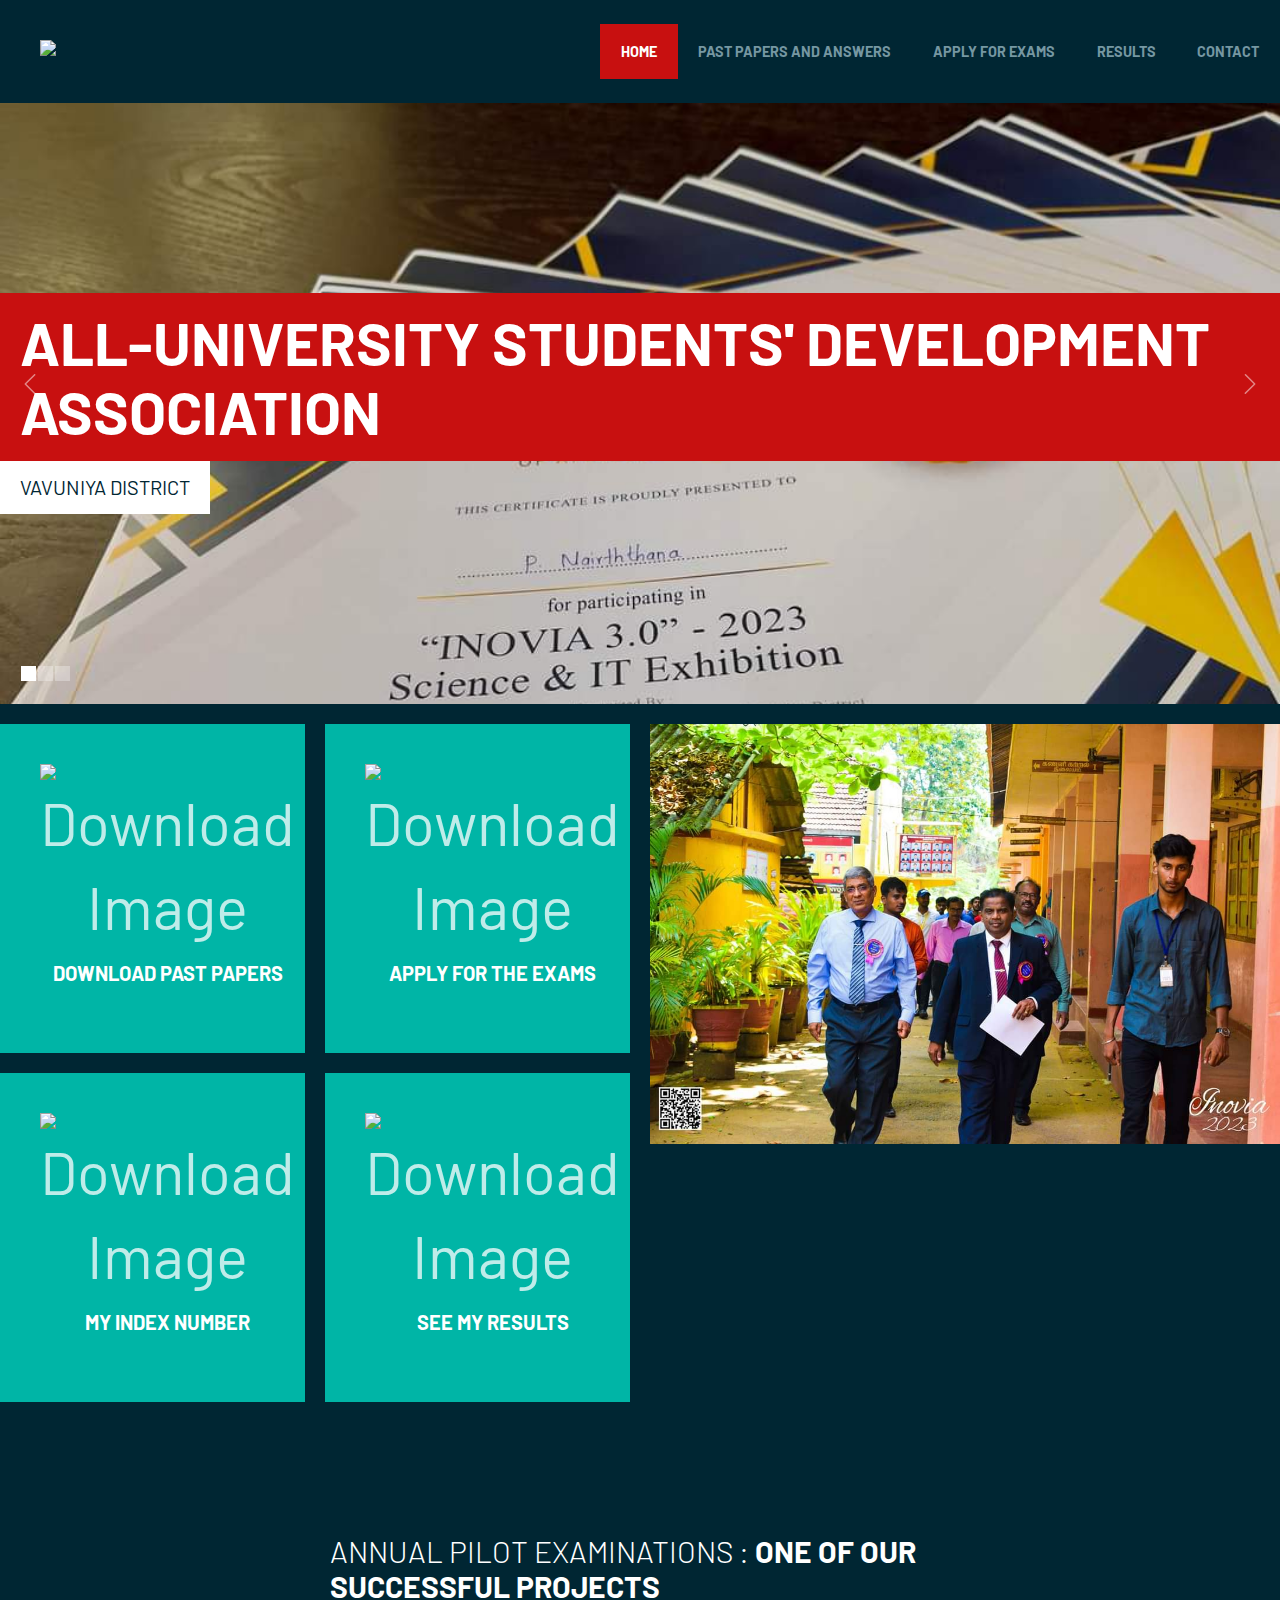
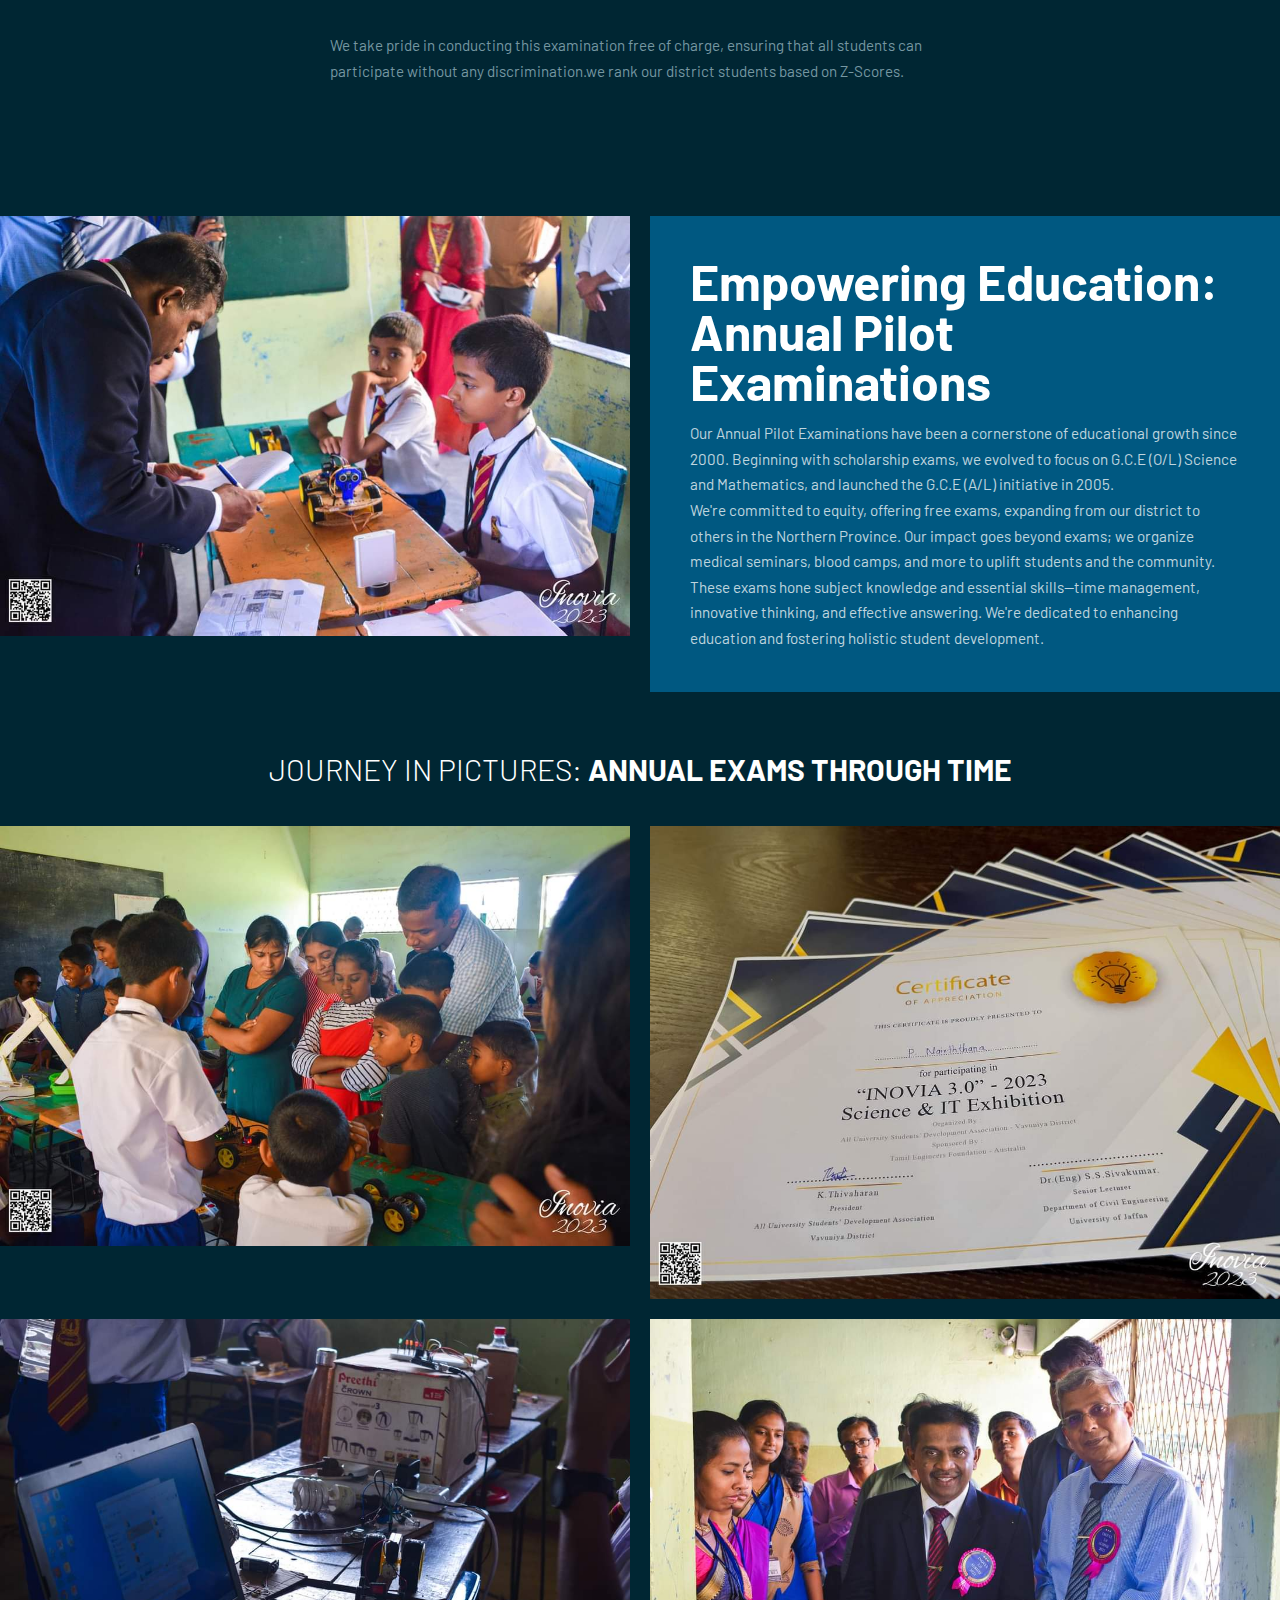
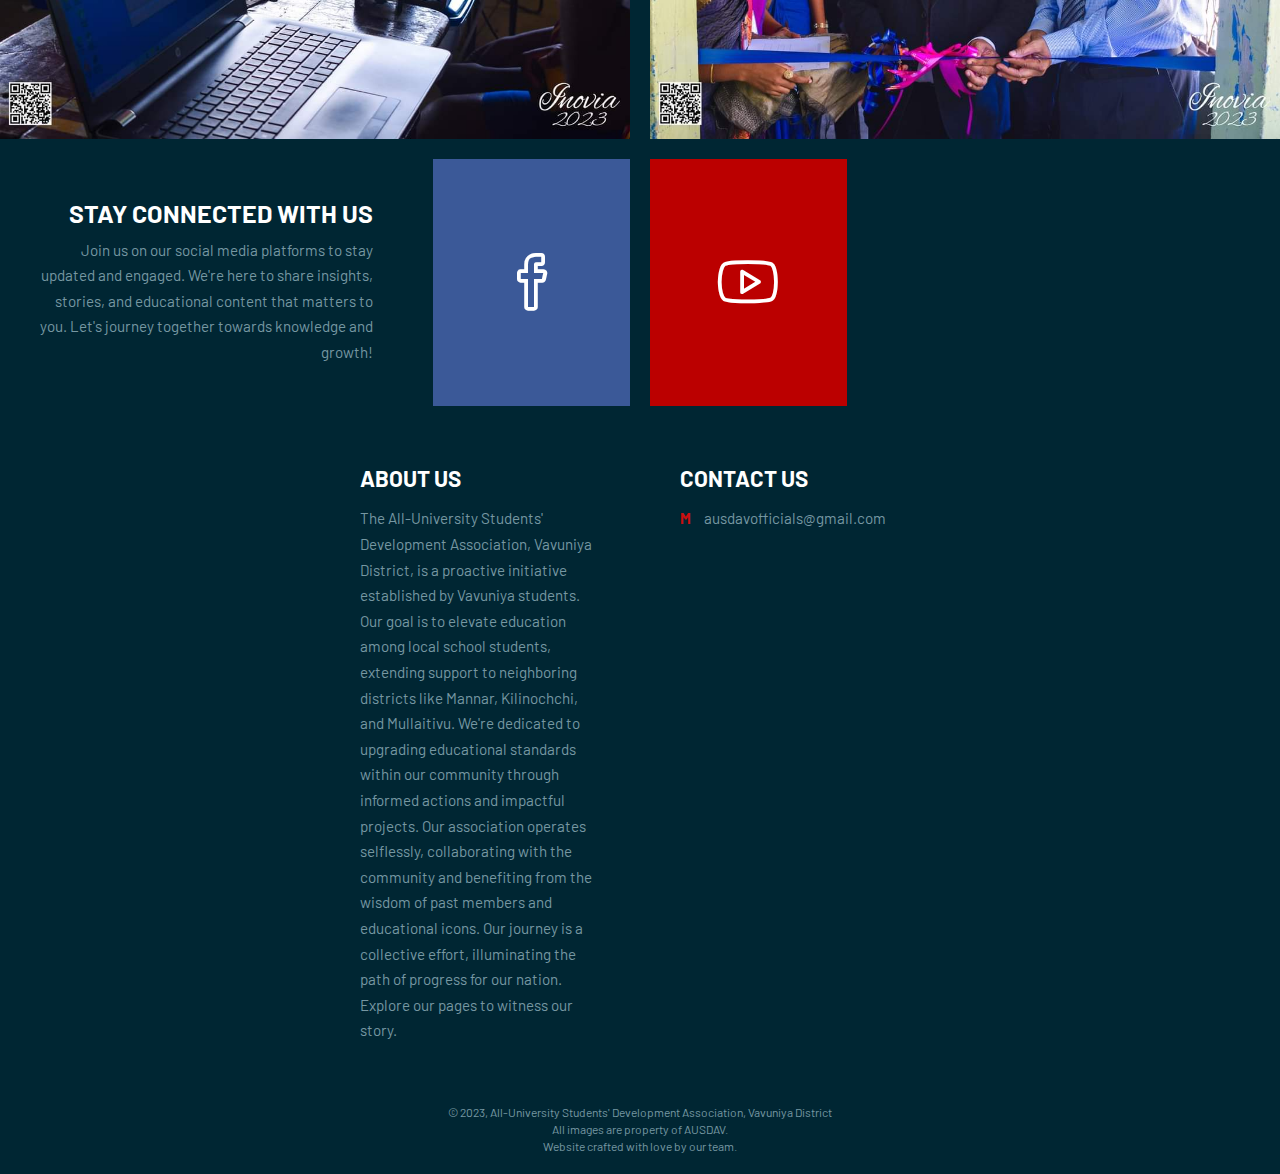
==== commit ffd87b4f: "Ausdav Website updated" ====
--- a/AUSDAV/index.html
+++ b/AUSDAV/index.html
@@ -34,7 +34,7 @@
         <nav class="s-12 grid background-none background-primary-hightlight">
            <!-- logo -->
            <a href="index.html" class="m-12 l-3 padding-2x logo">
-              <img src="img/Img3.jpeg">
+              <img src="img/Img11.jpeg">
            </a>
            <div class="top-nav s-12 l-9"> 
               <ul class="top-ul right chevron">
@@ -71,24 +71,25 @@
         
         <!-- SECTION 1 --> 
         <section class="grid margin text-center">
-          <a href="past_papers.html" class="s-12 m-6 l-3 padding-2x vertical-center margin-bottom background-red">
-            <i class="icon-sli-equalizer text-size-60 text-white center margin-bottom-15"></i>
+          <a href="past_papers.html" class="s-12 m-6 l-3 padding-2x vertical-center margin-bottom background-aqua">
+            <img src="img/files_569750.png" alt="Download Image" class="text-size-60 center margin-bottom-15">
             <h3 class="text-strong text-size-20 text-line-height-1 margin-bottom-30 text-uppercase">Download Past Papers</h3>
           </a>
-          <a href="exam_apply.html" class="s-12 m-6 l-3 padding-2x vertical-center margin-bottom background-blue">
-            <i class="icon-sli-layers text-size-60 text-white center margin-bottom-15"></i>
+          <a href="exam_apply.html" class="s-12 m-6 l-3 padding-2x vertical-center margin-bottom background-aqua">
+            <img src="img/application_7730119.png" alt="Download Image" class="text-size-60 center margin-bottom-15">
             <h3 class="text-strong text-size-20 text-line-height-1 margin-bottom-30 text-uppercase">Apply For the exams</h3>
           </a>
           
           <!-- Image-->
           <img class="m-12 l-6 l-row-2 margin-bottom" src="img/Img7.jpeg">
           
-          <a href="exam_apply.html" class="s-12 m-6 l-3 padding-2x vertical-center margin-bottom background-orange">
-            <i class="icon-sli-diamond text-size-60 text-white center margin-bottom-15"></i>
+          <a href="exam_apply.html" class="s-12 m-6 l-3 padding-2x vertical-center margin-bottom background-aqua">
+            <img src="img/sign_5411677.png" alt="Download Image" class="text-size-60 center margin-bottom-15">
             <h3 class="text-strong text-size-20 text-line-height-1 margin-bottom-30 text-uppercase">My index number</h3>
           </a>
           <a href="results.html" class="s-12 m-6 l-3 padding-2x vertical-center margin-bottom background-aqua">
-            <i class="icon-sli-share text-size-60 text-white center margin-bottom-15"></i>
+            
+            <img src="img/result_8940629.png" alt="Download Image" class="text-size-60 center margin-bottom-15">
             <h3 class="text-strong text-size-20 text-line-height-1 margin-bottom-30 text-uppercase">See my results</h3>
           </a>
         </section>
@@ -159,7 +160,7 @@
       <footer class="grid">
         <!-- Footer - top -->
         <!-- Image-->
-        <div class="s-12 l-3 m-row-3 margin-bottom background-image" style="background-image:url(img/Img3.jpeg)"></div>
+        <div class="s-12 l-3 m-row-3 margin-bottom background-image" style="background-image:url(img/Img9.jpeg)"></div>
         
         <div class="s-12 m-9 l-3 padding-2x margin-bottom background-dark">
            <h2 class="text-strong text-uppercase">About Us</h2>
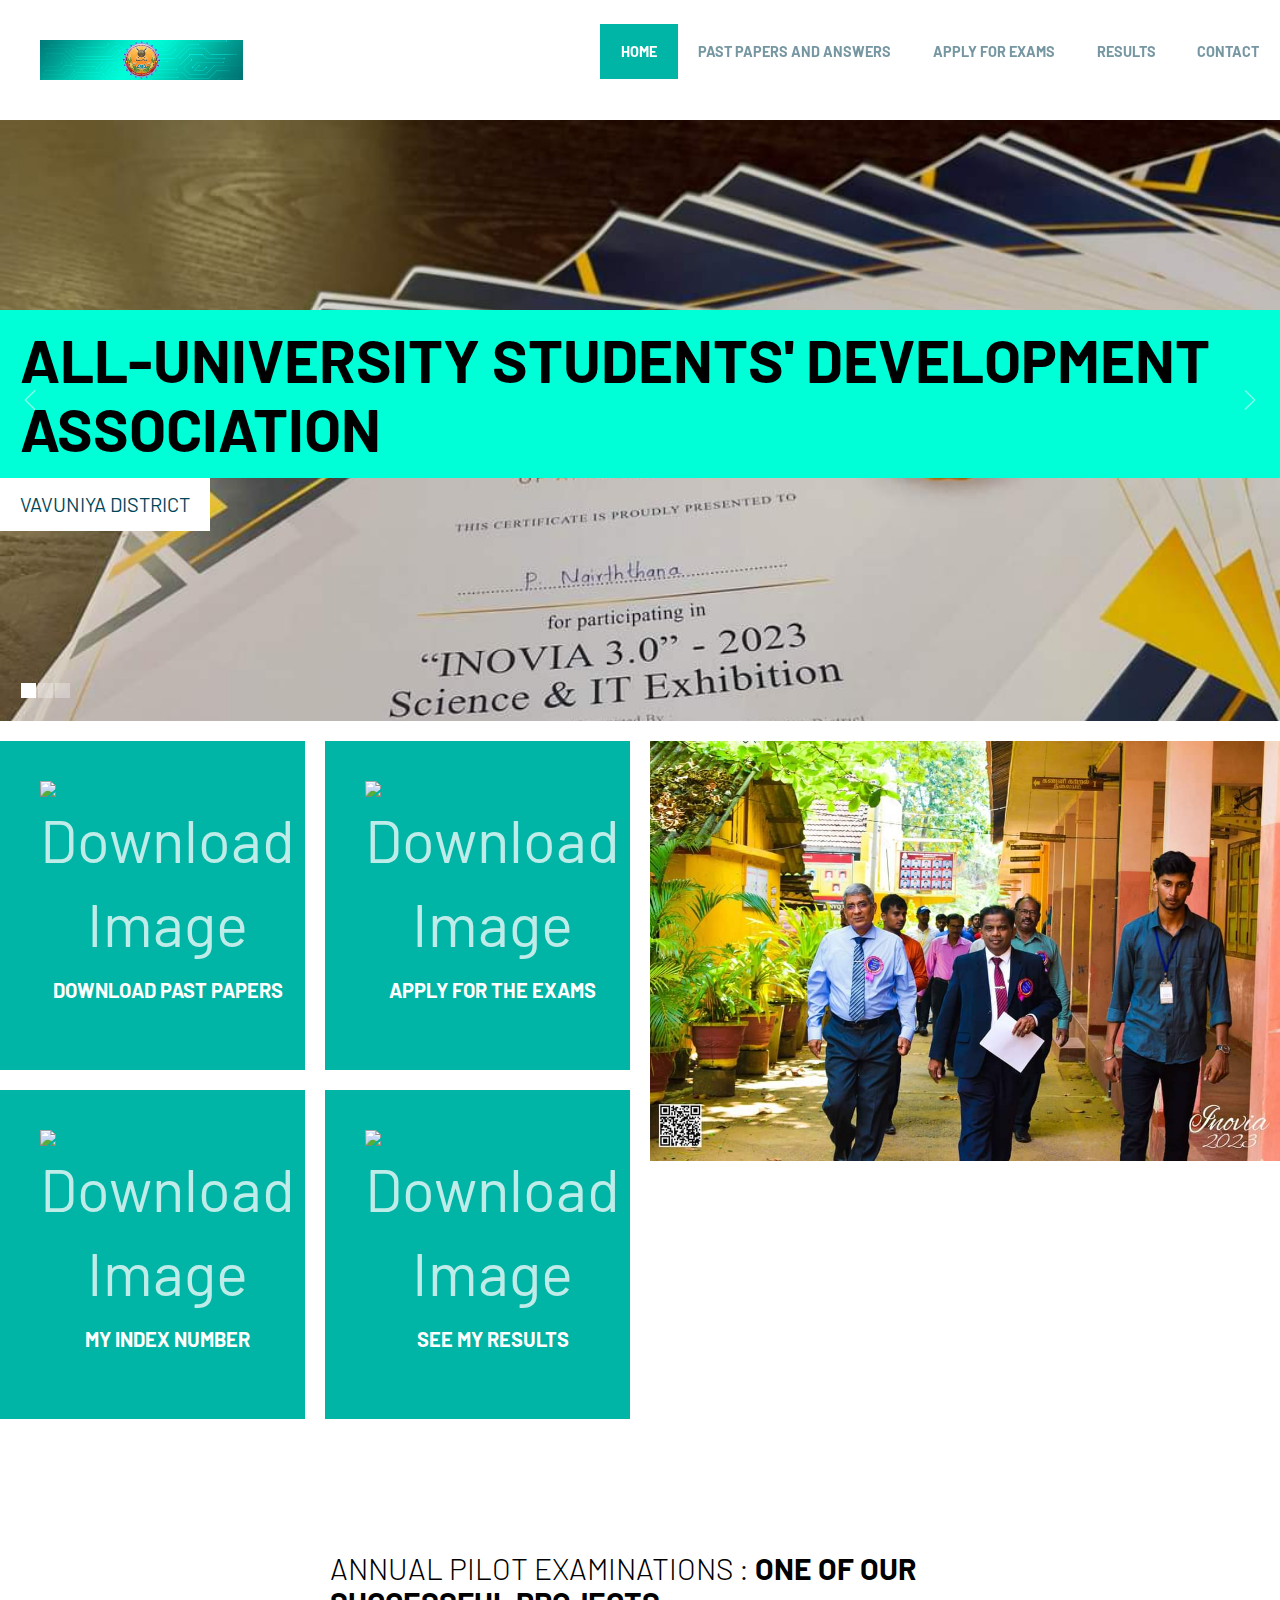
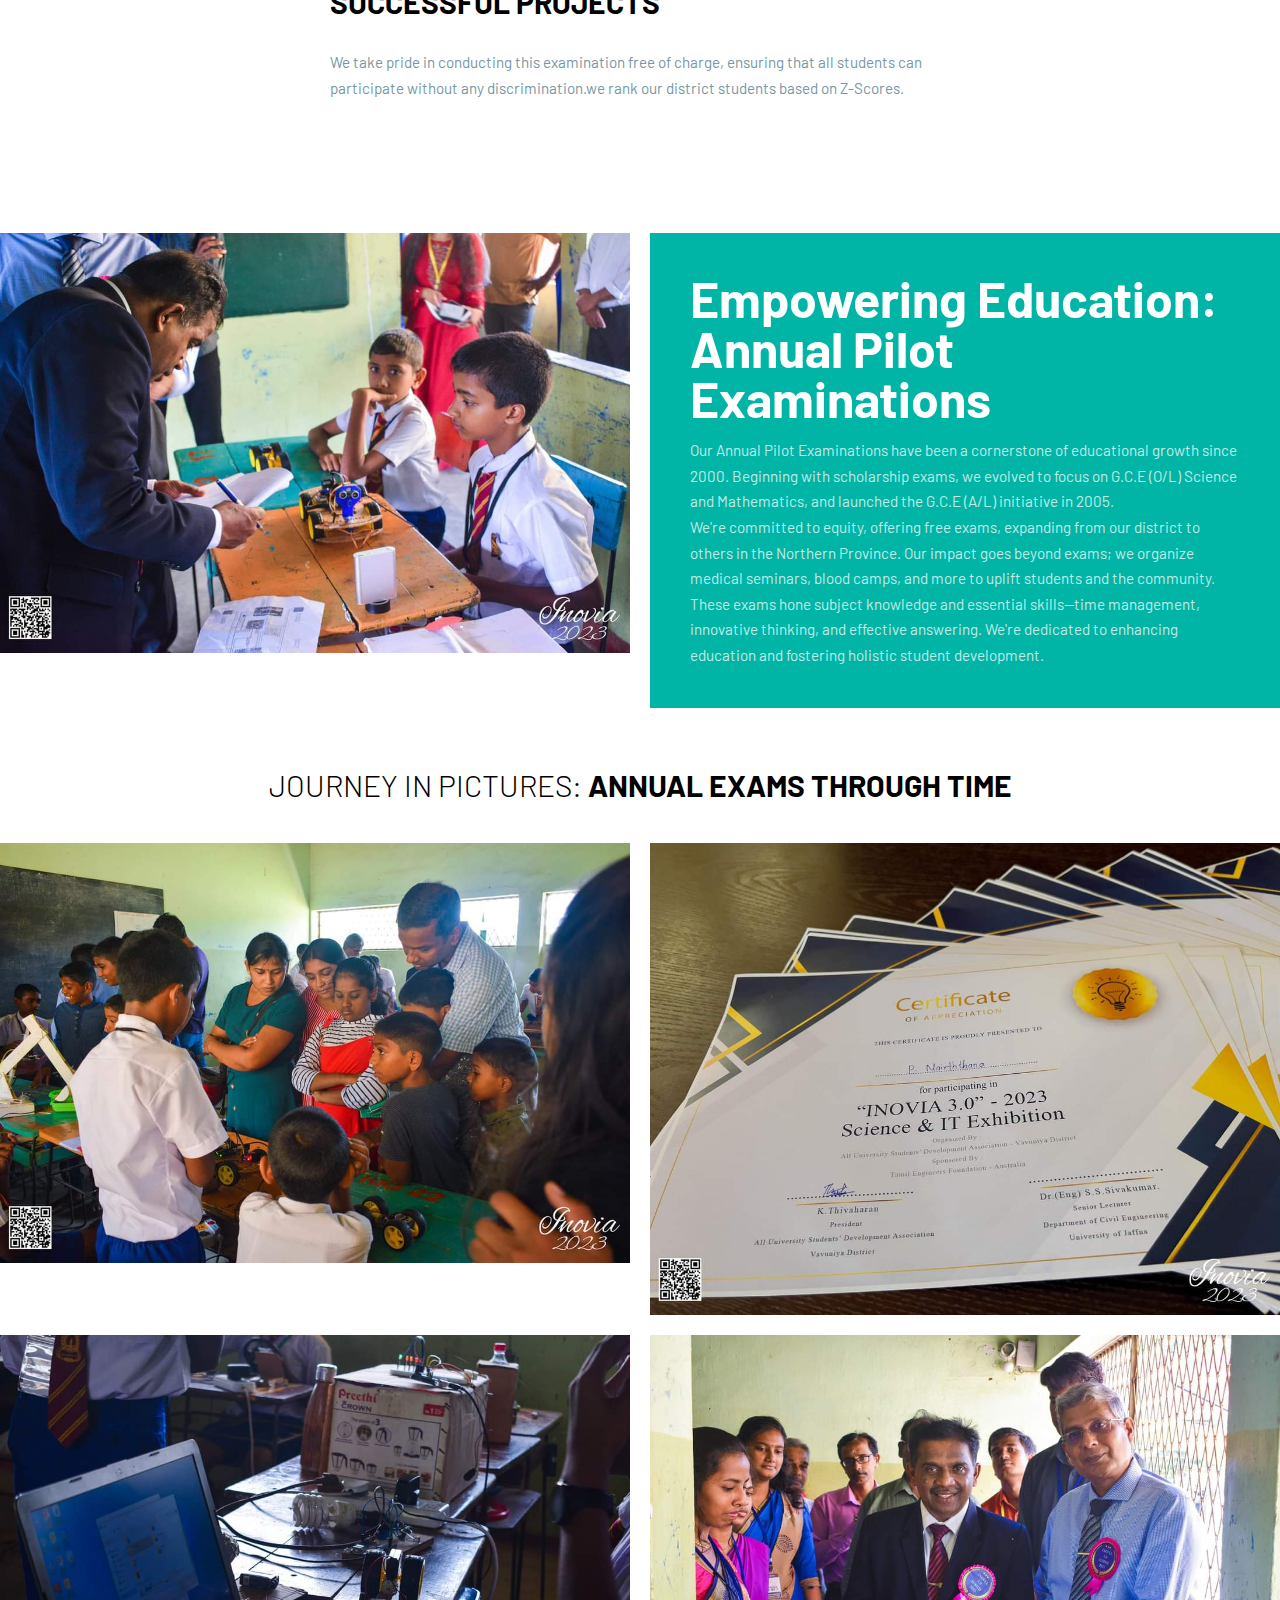
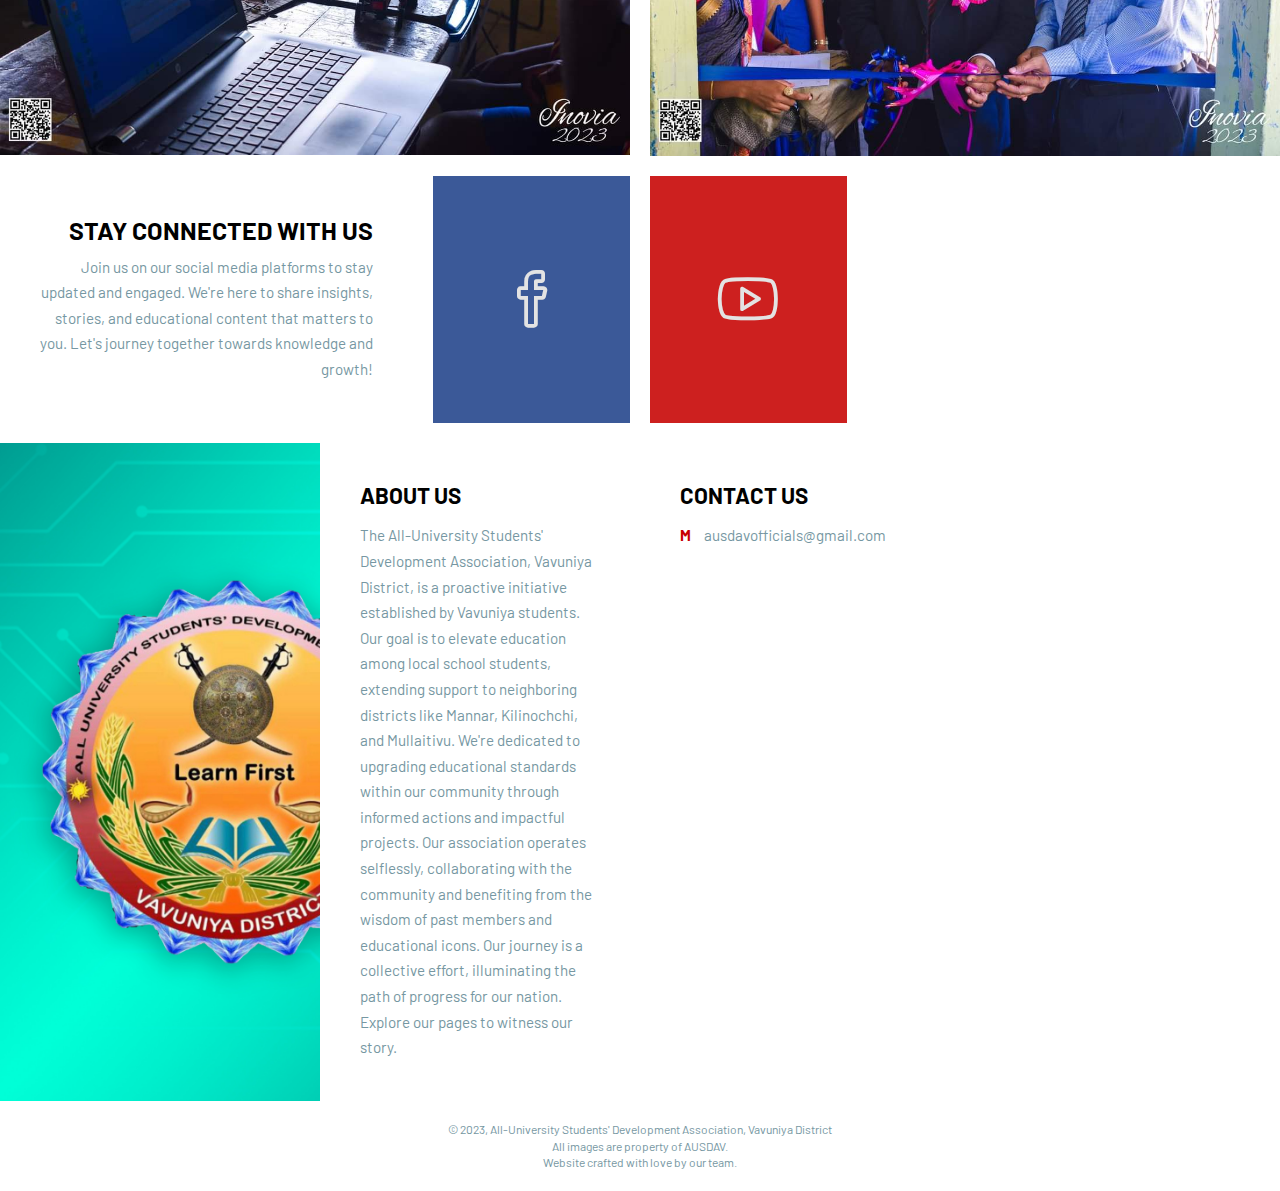
==== commit 30a378cd: "Committing modified files" ====
--- a/AUSDAV/index.html
+++ b/AUSDAV/index.html
@@ -24,7 +24,7 @@
     Each element is able to have its own background or text color. Just change the class of the element.  
     You can use this class: 
     "background-white", "background-red", "background-orange", "background-blue", "background-aqua", "background-primary" 
-    "text-white", "text-red", "text-orange", "text-blue", "text-aqua", "text-primary"
+    "text-black", "text-red", "text-orange", "text-blue", "text-aqua", "text-primary"
     -->
 
    <body class="size-1520 primary-color-red background-dark">
@@ -55,15 +55,15 @@
           <!-- Main Carousel -->
           <div class="s-12 margin-bottom carousel-fade-transition owl-carousel carousel-main carousel-nav-white carousel-hide-arrows background-dark">
           	<div class="item background-image" style="background-image:url(img/Img6.jpeg)">
-              <p class="text-padding text-strong text-white text-s-size-30 text-size-60 text-uppercase background-primary">All-University Students' Development Association</p>
+              <p class="text-padding text-strong text-black text-s-size-30 text-size-60 text-uppercase background-primary">All-University Students' Development Association</p>
               <p class="text-padding text-size-20 text-dark text-uppercase background-white">Vavuniya District</p>
             </div>
           	<div class="item background-image" style="background-image:url(img/Img1.jpeg)">
-              <p class="text-padding text-strong text-white text-s-size-30 text-size-60 text-uppercase background-primary">Apply Now for the pilot exams</p>
+              <p class="text-padding text-strong text-black text-s-size-30 text-size-60 text-uppercase background-primary">Apply Now for the pilot exams</p>
               <p class="text-padding text-size-20 text-dark text-uppercase background-white">Annual Pilot Examinations</p>
             </div>
             <div class="item background-image" style="background-image:url(img/Img4.jpeg)">
-              <p class="text-padding text-strong text-white text-s-size-30 text-size-60 text-uppercase background-primary">ACTIVITIES AND ACHEIVEMENTS</p>
+              <p class="text-padding text-strong text-black text-s-size-30 text-size-60 text-uppercase background-primary">ACTIVITIES AND ACHEIVEMENTS</p>
               <p class="text-padding text-size-20 text-dark text-uppercase background-white">About us</p>
             </div>
           </div>  
@@ -72,11 +72,11 @@
         <!-- SECTION 1 --> 
         <section class="grid margin text-center">
           <a href="past_papers.html" class="s-12 m-6 l-3 padding-2x vertical-center margin-bottom background-aqua">
-            <img src="img/files_569750.png" alt="Download Image" class="text-size-60 center margin-bottom-15">
+            <img src="img/files_569750_1.png" alt="Download Image" class="text-size-60 center margin-bottom-15">
             <h3 class="text-strong text-size-20 text-line-height-1 margin-bottom-30 text-uppercase">Download Past Papers</h3>
           </a>
           <a href="exam_apply.html" class="s-12 m-6 l-3 padding-2x vertical-center margin-bottom background-aqua">
-            <img src="img/application_7730119.png" alt="Download Image" class="text-size-60 center margin-bottom-15">
+            <img src="img/application_7730119_1.png" alt="Download Image" class="text-size-60 center margin-bottom-15">
             <h3 class="text-strong text-size-20 text-line-height-1 margin-bottom-30 text-uppercase">Apply For the exams</h3>
           </a>
           
@@ -84,19 +84,19 @@
           <img class="m-12 l-6 l-row-2 margin-bottom" src="img/Img7.jpeg">
           
           <a href="exam_apply.html" class="s-12 m-6 l-3 padding-2x vertical-center margin-bottom background-aqua">
-            <img src="img/sign_5411677.png" alt="Download Image" class="text-size-60 center margin-bottom-15">
+            <img src="img/sign_5411677_1.png" alt="Download Image" class="text-size-60 center margin-bottom-15">
             <h3 class="text-strong text-size-20 text-line-height-1 margin-bottom-30 text-uppercase">My index number</h3>
           </a>
           <a href="results.html" class="s-12 m-6 l-3 padding-2x vertical-center margin-bottom background-aqua">
             
-            <img src="img/result_8940629.png" alt="Download Image" class="text-size-60 center margin-bottom-15">
+            <img src="img/result_8940629_1.png" alt="Download Image" class="text-size-60 center margin-bottom-15">
             <h3 class="text-strong text-size-20 text-line-height-1 margin-bottom-30 text-uppercase">See my results</h3>
           </a>
         </section>
         
         <!-- SECTION 2 -->
         <section class="grid section margin-bottom background-dark">
-          <h2 class="s-12 l-6 center text-thin text-size-30 text-white text-uppercase margin-bottom-30">Annual Pilot Examinations :<b> one  of  our  successful  Projects</b></h2>
+          <h2 class="s-12 l-6 center text-thin text-size-30 text-black text-uppercase margin-bottom-30">Annual Pilot Examinations :<b> one  of  our  successful  Projects</b></h2>
           <p class="s-12 l-6 center">We  take  pride  in  conducting  this examination  free  of  charge,  ensuring  that  all  students  can  participate  without  any discrimination.we  rank our  district  students  based  on  Z-Scores.</p>
         </section>
         
@@ -121,7 +121,7 @@
 <!-- End of Annual Pilot Examinations Section -->
         
         <!-- SECTION 4 -->
-        <h2 class="s-12 text-white text-thin text-size-30 text-white text-uppercase margin-top-bottom-40 center text-center">Journey in Pictures: <b>Annual Exams Through Time</b></h2>
+        <h2 class="s-12 text-black text-thin text-size-30 text-black text-uppercase margin-top-bottom-40 center text-center">Journey in Pictures: <b>Annual Exams Through Time</b></h2>
         <section class="grid margin">
           <a class="s-12 m-6 margin-bottom" >
             <img class="full-img" src="img/Img4.jpeg" alt=""/>
@@ -140,7 +140,7 @@
         <!-- SECTION 5 -->
         <section class="grid margin text-center">
           <div class="m-12 l-4 padding-2x background-dark margin-bottom text-right">
-            <h3 class="text-strong text-size-25 text-uppercase margin-bottom-10">Stay Connected with Us</h3>
+            <h3 class="text-black text-strong text-size-25 text-uppercase margin-bottom-10">Stay Connected with Us</h3>
             <p>Join us on our social media platforms to stay updated and engaged. We're here to share insights, stories, and educational content that matters to you. Let's journey together towards knowledge and growth!</p>
           </div>
           <a href="https://www.facebook.com/ausdavmail/" class="s-12 m-6 l-2 padding vertical-center margin-bottom facebook hover-zoom">
@@ -163,14 +163,14 @@
         <div class="s-12 l-3 m-row-3 margin-bottom background-image" style="background-image:url(img/Img9.jpeg)"></div>
         
         <div class="s-12 m-9 l-3 padding-2x margin-bottom background-dark">
-           <h2 class="text-strong text-uppercase">About Us</h2>
+           <h2 class="text-black text-strong text-uppercase">About Us</h2>
            <p>The All-University Students' Development Association, Vavuniya District, is a proactive initiative established by Vavuniya students. Our goal is to elevate education among local school students, extending support to neighboring districts like Mannar, Kilinochchi, and Mullaitivu. We're dedicated to upgrading educational standards within our community through informed actions and impactful projects. Our association operates selflessly, collaborating with the community and benefiting from the wisdom of past members and educational icons. Our journey is a collective effort, illuminating the path of progress for our nation. Explore our pages to witness our story.</p>
         </div>
 
         
         <div class="s-12 m-9 l-3 padding-2x margin-bottom background-dark">
-           <h2 class="text-strong text-uppercase">Contact Us</h2>
-           <p><b class="text-primary margin-right-10">M</b> <a class="text-primary-hover" >ausdavofficials@gmail.com</a></p>
+           <h2 class="text-black text-strong text-uppercase">Contact Us</h2>
+           <p><b class="text-red margin-right-10">M</b> <a class="text-primary-hover" >ausdavofficials@gmail.com</a></p>
         </div>
         
         <!-- Footer - bottom -->
--- a/AUSDAV/css/template-style.css
+++ b/AUSDAV/css/template-style.css
@@ -97,8 +97,8 @@
   padding: 6px 9px;
 }
 a.text-tag:link:hover {
-  background: #002633 none repeat scroll 0 0;
-  border: 1px solid #002633;
+  background: #ffffff none repeat scroll 0 0;
+  border: 1px solid #ffffff;
   color: #fff;
   transition: all 0.20s linear 0s;
   -o-transition: all 0.20s linear 0s;
@@ -160,7 +160,7 @@
 .primary-color-white .background-primary-hightlight .top-nav .active-item > a, .primary-color-white .background-primary-hightlight .top-nav li a:hover, .primary-color-white .background-primary-hightlight .aside-nav li a:hover, 
 .primary-color-white .background-primary-hightlight .aside-nav > ul > li.active-item > a:link, .primary-color-white .background-primary-hightlight .aside-nav > ul > li.active-item > a:visited {
   background: #fff none repeat scroll 0 0;
-  color: #002633;
+  color: #ffffff;
 }
 .background-orange-hightlight .top-nav .active-item > a, .background-orange-hightlight .top-nav li a:hover, .background-orange-hightlight .aside-nav li a:hover, 
 .background-orange-hightlight .aside-nav > ul > li.active-item > a:link, .background-orange-hightlight .aside-nav > ul > li.active-item > a:visited,
@@ -173,14 +173,14 @@
 .background-red-hightlight .aside-nav > ul > li.active-item > a:link, .background-red-hightlight .aside-nav > ul > li.active-item > a:visited,
 .primary-color-red .background-primary-hightlight .top-nav .active-item > a, .primary-color-red .background-primary-hightlight .top-nav li a:hover, .primary-color-red .background-primary-hightlight .aside-nav li a:hover, 
 .primary-color-red .background-primary-hightlight .aside-nav > ul > li.active-item > a:link, .primary-color-red .background-primary-hightlight .aside-nav > ul > li.active-item > a:visited {
-  background: #C81010 none repeat scroll 0 0;
+  background: #00B5A6 none repeat scroll 0 0;
   color: #fff;
 }
 .background-blue-hightlight .top-nav .active-item > a, .background-blue-hightlight .top-nav li a:hover, .background-blue-hightlight .aside-nav li a:hover, 
 .background-blue-hightlight .aside-nav > ul > li.active-item > a:link, .background-blue-hightlight .aside-nav > ul > li.active-item > a:visited,
 .primary-color-blue .background-primary-hightlight .top-nav .active-item > a, .primary-color-blue .background-primary-hightlight .top-nav li a:hover, .primary-color-blue .background-primary-hightlight .aside-nav li a:hover, 
 .primary-color-blue .background-primary-hightlight .aside-nav > ul > li.active-item > a:link, .primary-color-blue .background-primary-hightlight .aside-nav > ul > li.active-item > a:visited {
-  background: #005881 none repeat scroll 0 0;
+  background: #00B5A6 none repeat scroll 0 0;
   color: #fff;
 } 
 .background-aqua-hightlight .top-nav .active-item > a, .background-aqua-hightlight .top-nav li a:hover, .background-aqua-hightlight .aside-nav li a:hover, 
@@ -194,7 +194,7 @@
 .background-dark-hightlight .aside-nav > ul > li.active-item > a:link, .background-dark-hightlight .aside-nav > ul > li.active-item > a:visited,
 .primary-color-dark .background-primary-hightlight .top-nav .active-item > a, .primary-color-dark .background-primary-hightlight .top-nav li a:hover, .primary-color-dark .background-primary-hightlight .aside-nav li a:hover, 
 .primary-color-dark .background-primary-hightlight .aside-nav > ul > li.active-item > a:link, .primary-color-dark .background-primary-hightlight .aside-nav > ul > li.active-item > a:visited {
-  background: #002633 none repeat scroll 0 0;
+  background: #ffffff none repeat scroll 0 0;
   color: #fff;
 }
 .background-none {
@@ -208,19 +208,19 @@
 
 /* Top Nav */
 .top-nav li a, .background-white .top-nav li a {
-  color: #002633;
+  color: #ffffff;
   font-size: 0.85rem;
   padding: 0.7em 1.25em;
 }
 nav {
-  border-bottom: 4px solid rgba(0, 0, 0, 0.05);
-  border-top: 1px solid rgba(0, 0, 0, 0.05);
+  border-bottom: 4px solid #ffffff;
+  border-top: 1px solid #ffffff;
   padding: 1.7rem 0;
   position: relative;
   z-index: 2;
 }  
 .top-nav ul ul {
-  background: #002633 none repeat scroll 0 0;
+  background: #ffffff none repeat scroll 0 0;
 }
 .top-nav li ul li {
   border-bottom: 1px solid rgba(255, 255, 255, 0.05);
@@ -229,7 +229,7 @@
   border-bottom: 0;
 }
 .top-nav li ul li a, .background-white .top-nav li ul li a, .top-nav .active-item li a {
-  background: #002633 none repeat scroll 0 0;
+  background: #ffffff none repeat scroll 0 0;
   color: rgba(255,255,255, 0.75);
 }
 ul.chevron .submenu > a::after, ul.chevron .sub-submenu > a::after, ul.chevron .aside-submenu > a::after, ul.chevron .aside-sub-submenu > a::after {
@@ -257,7 +257,7 @@
 .background-white .h1, .background-white .h2, .background-white .h3, .background-white .h4, .background-white .h5, .background-white .h6, 
 .primary-color-white .background-primary h1, .primary-color-white .background-primary h2, .primary-color-white .background-primary h3, .primary-color-white .background-primary h4, .primary-color-white .background-primary h5, .primary-color-white .background-primary h6,
 .primary-color-white .background-primary .h1, .primary-color-white .background-primary .h2, .primary-color-white .background-primary .h3, .primary-color-white .background-primary .h4, .primary-color-white .background-primary .h5, .primary-color-white .background-primary .h6 {
-  color: #002633;
+  color: #ffffff;
 } 
 .image-hover-overlay-content *,
 .background-orange, .background-orange p, a.background-orange, a.background-orange:visited, a.background-orange:link, .background-orange a, .background-orange a:link, .background-orange a:visited, .background-orange a:hover, .background-orange a:active,
@@ -292,48 +292,48 @@
 .primary-color-aqua .background-primary .h1, .primary-color-aqua .background-primary .h2, .primary-color-aqua .background-primary .h3, .primary-color-aqua .background-primary .h4, .primary-color-aqua .background-primary .h5, .primary-color-aqua .background-primary .h6 {
   color: #fff;
 }
-.text-white, .text-white *, .primary-color-white .text-primary, .primary-color-white .text-primary * {
-  color: #fff !important;
+.text-black, .text-black *, .primary-color-white .text-primary, .primary-color-white .text-primary * {
+  color: #000000 !important;
 }
 .text-orange, .text-orange *, .primary-color-orange .text-primary, .primary-color-orange .text-primary * {
   color: #E4A600 !important;
 }
 .text-red, .text-red *, .primary-color-red .text-primary, .primary-color-red .text-primary * {
-  color: #C81010 !important;
+  color: #c80000 !important;
 }
 .text-blue, .text-blue *, .primary-color-blue .text-primary, .primary-color-blue .text-primary * {
-  color: #005881 !important;
+  color: #004659 !important;
 }
 .text-aqua, .text-aqua *, .primary-color-aqua .text-primary, .primary-color-aqua .text-primary * {
   color: #00B5A6 !important;
 }
 .text-dark, .text-dark *, .primary-color-dark .text-primary, .primary-color-dark .text-primary * {
-  color: #002633 !important;
-} 
-.text-primary-hover, .text-white-hover, .text-yellow-hover, .text-orange-hover, .text-red-hover, .text-pink-hover, .text-purple, .text-blue-hover, .text-light-blue, .text-aqua-hover, .text-green-hover, .text-dark-hover {
+  color: #004659 !important;
+} 
+.text-primary-hover, .text-black-hover, .text-white-hover, .text-orange-hover, .text-red-hover, .text-pink-hover, .text-purple, .text-blue-hover, .text-light-blue, .text-aqua-hover, .text-green-hover, .text-dark-hover {
   transition: color 0.20s linear 0s;
   -o-transition: color 0.20s linear 0s;
   -ms-transition: color 0.20s linear 0s;
   -moz-transition: color 0.20s linear 0s;
   -webkit-transition: color 0.20s linear 0s;
 }
-.text-white-hover:hover, .primary-color-white .text-primary-hover:hover {
-  color: #fff !important;
-}
-.text-yellow-hover:hover, .primary-color-yellow .text-primary-hover:hover {
-  color: #F1D529 !important;
+.text-black-hover:hover, .primary-color-white .text-primary-hover:hover {
+  color: #040404 !important;
+}
+.text-white-hover:hover, .primary-color-yellow .text-primary-hover:hover {
+  color: #ffffff !important;
 }
 .text-red-hover:hover, .primary-color-red .text-primary-hover:hover {
-  color: #C81010 !important;
+  color: #c80000 !important;
 }
 .text-blue-hover:hover, .primary-color-blue .text-primary-hover:hover {
-  color: #005881 !important;
+  color: #004659 !important;
 }
 .text-aqua-hover:hover, .primary-color-aqua .text-primary-hover:hover {
   color: #00B5A6 !important;
 }
 .text-dark-hover:hover, .primary-color-dark .text-primary-hover:hover {
-  color: #002633 !important;
+  color: #004659 !important;
 } 
 
 /* Background Colors */
@@ -344,16 +344,16 @@
   background-color: #E4A600 !important;
 }
 .background-red, .primary-color-red .background-primary {
-  background-color: #C81010 !important;
+  background-color: #00ffd7 !important;
 }
 .background-blue, .primary-color-blue .background-primary {
-  background-color: #005881 !important;
+  background-color: #00B5A6 !important;
 }
 .background-aqua, .primary-color-aqua .background-primary {
   background-color: #00B5A6 !important;
 }
 .background-dark, .primary-color-dark .background-primary {
-  background-color: #002633 !important; 
+  background-color: #ffffff !important; 
 }
 .background-grey {
   background-color: #f5f5f5 !important;
@@ -399,7 +399,7 @@
   float: left;
 }
 .block-bordered {
-  border: 1px solid rgba(0, 0, 0, 0.1);
+  border: 1px solid #ffffff;
 }
 .padding {
   padding: 1.25rem!important;
@@ -568,7 +568,7 @@
   opacity: 1;
 }
 .owl-carousel .owl-nav div {
-  background: rgba(0, 0, 0, 0) none repeat scroll 0 0;
+  background: #ffffff none repeat scroll 0 0;
   color: #7697a2!important;
   border: 1px solid #7697a2;
   border-radius: 0;
@@ -643,25 +643,25 @@
 /* Social icons */
 .text-facebook {color: #3b5998!important;}
 .text-twitter {color: #55acee!important;}
-.text-google {color: #dd4b39!important;}
+.text-google {color: #00ffd7!important;}
 .text-rss {color: #f77f25!important;}
 .text-linkedin {color: #007bb5!important;}
 .text-instagram {color: #125688!important;}
-.text-youtube {color: #bb0000!important;}
+.text-youtube {color: #e10000!important;}
 .text-vine {color: #00bf8f!important;}
-.text-pinterest {color: #cb2027!important;}
+.text-pinterest {color: #00FFFF!important;}
 .text-flickr {color: #ff0084!important;}
 
 .facebook, a:link.facebook, .twitter, a:link.twitter, .google, a:link.google, .rss, a:link.rss, .linkedin, a:link.linkedin, .instagram, a:link.instagram, .youtube, a:link.youtube, .vine, a:link.vine, .pinterest, a:link.pinterest, .flickr, a:link.flickr {color: #fff!important;}
 .facebook, a:link.facebook {background: #3b5998 none repeat scroll 0 0;}
 .twitter, a:link.twitter {background: #55acee none repeat scroll 0 0;}
-.google, a:link.google {background: #dd4b39 none repeat scroll 0 0;}
+.google, a:link.google {background: #00ffd7 none repeat scroll 0 0;}
 .rss, a:link.rss {background: #f77f25 none repeat scroll 0 0;}
 .linkedin, a:link.linkedin {background: #007bb5 none repeat scroll 0 0;}
 .instagram, a:link.instagram {background: #125688 none repeat scroll 0 0;}
-.youtube, a:link.youtube {background: #bb0000 none repeat scroll 0 0;}
+.youtube, a:link.youtube {background: #CD201F none repeat scroll 0 0;}
 .vine, a:link.vine {background: #00bf8f none repeat scroll 0 0;}
-.pinterest, a:link.pinterest {background: #cb2027 none repeat scroll 0 0;}
+.pinterest, a:link.pinterest {background: #00ffd7 none repeat scroll 0 0;}
 .flickr, a:link.flickr {background: #ff0084 none repeat scroll 0 0;}
 
 /* Forms */
@@ -945,7 +945,7 @@
     }
     
     .top-nav li a, .background-white .top-nav li a {
-      background: #002633 none repeat scroll 0 0;
+      background: #ffffff none repeat scroll 0 0;
       color: #fff;
       font-size: 1.1em;
       padding: 1em;
@@ -1359,7 +1359,7 @@
   font-size: 15px !important;
 }
 .customform .required {
-  border-bottom: 2px solid #dd442c !important;
+  border-bottom: 2px solid #00ffd7 !important;
 }
 
 section, header {
@@ -1449,7 +1449,7 @@
   color: #EB4646 !important;
 }
 .background-blue .background-white.button-more, .primary-color-blue .background-primary .background-white.button-more {
-  color: #08587d !important;
+  color: #00B5A6 !important;
 }
 .background-aqua .background-white.button-more, .primary-color-aqua .background-primary .background-white.button-more {
   color: #5EB6AF !important;
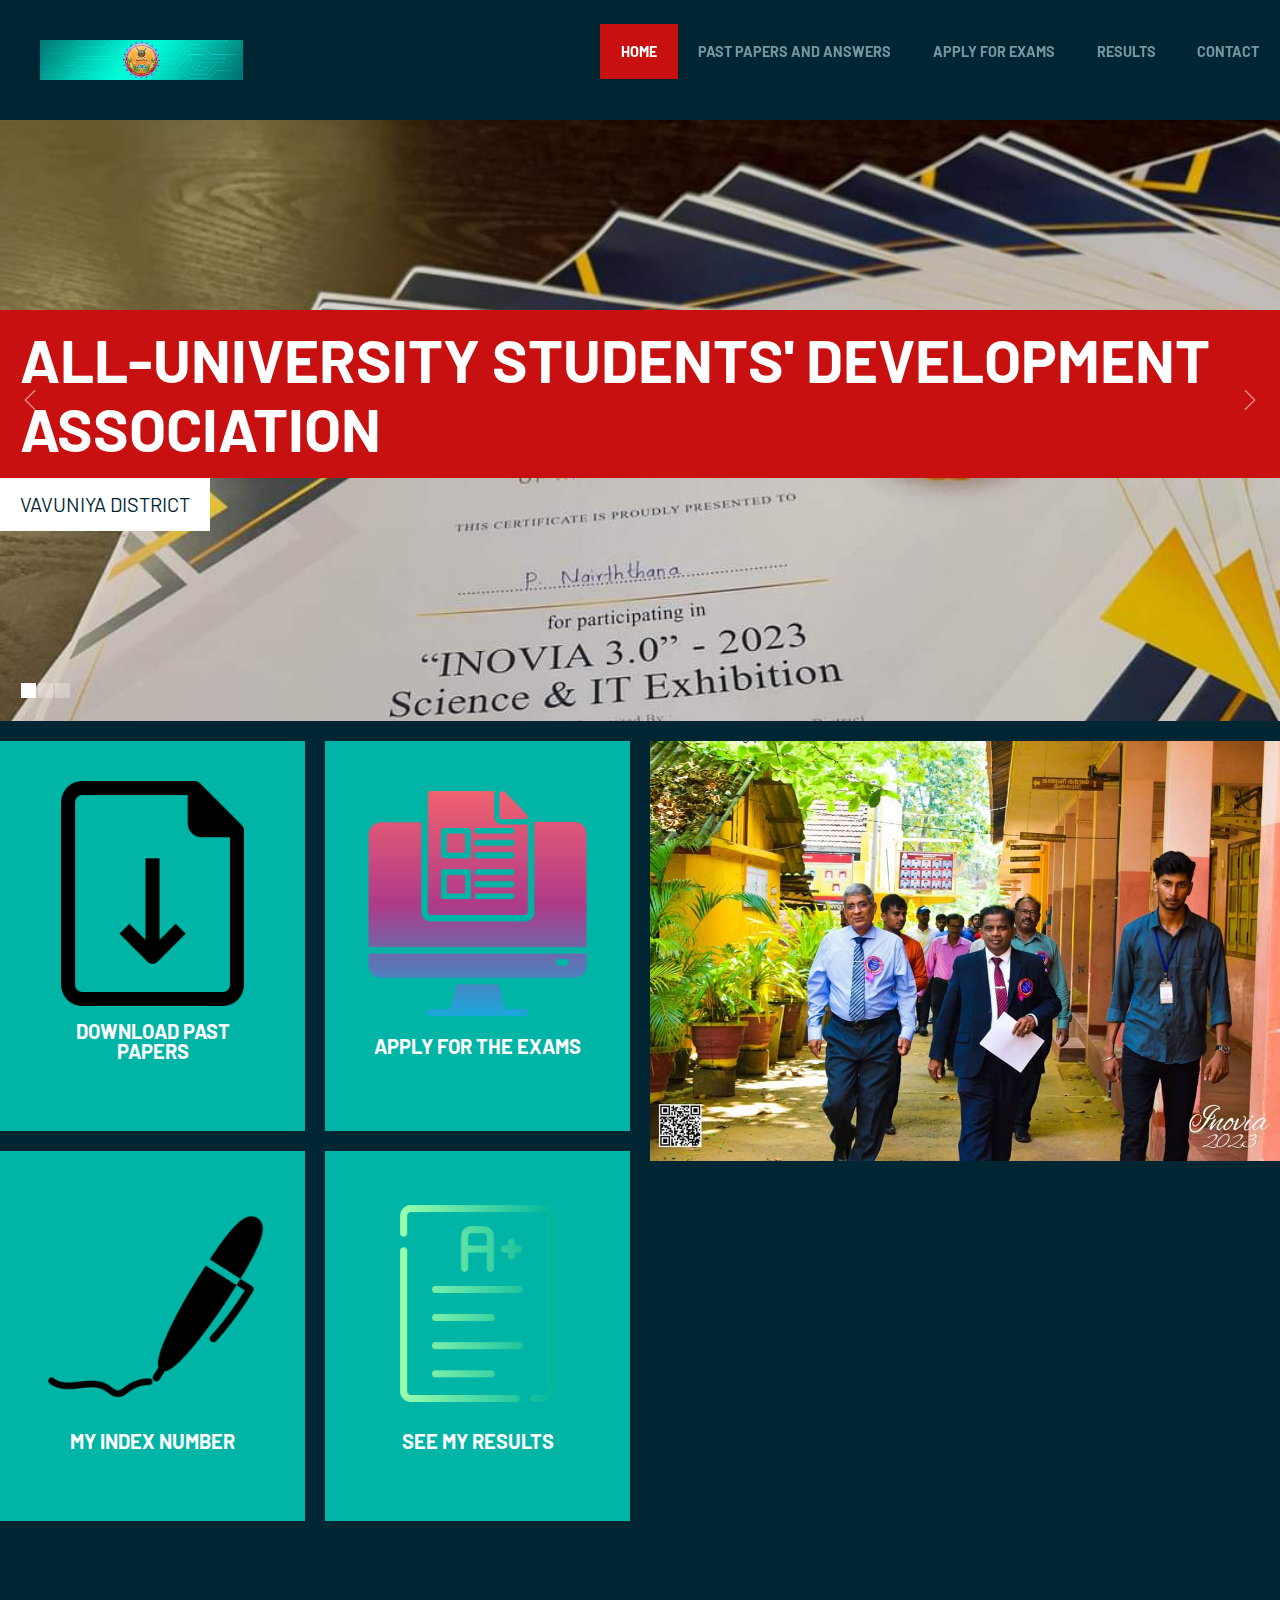
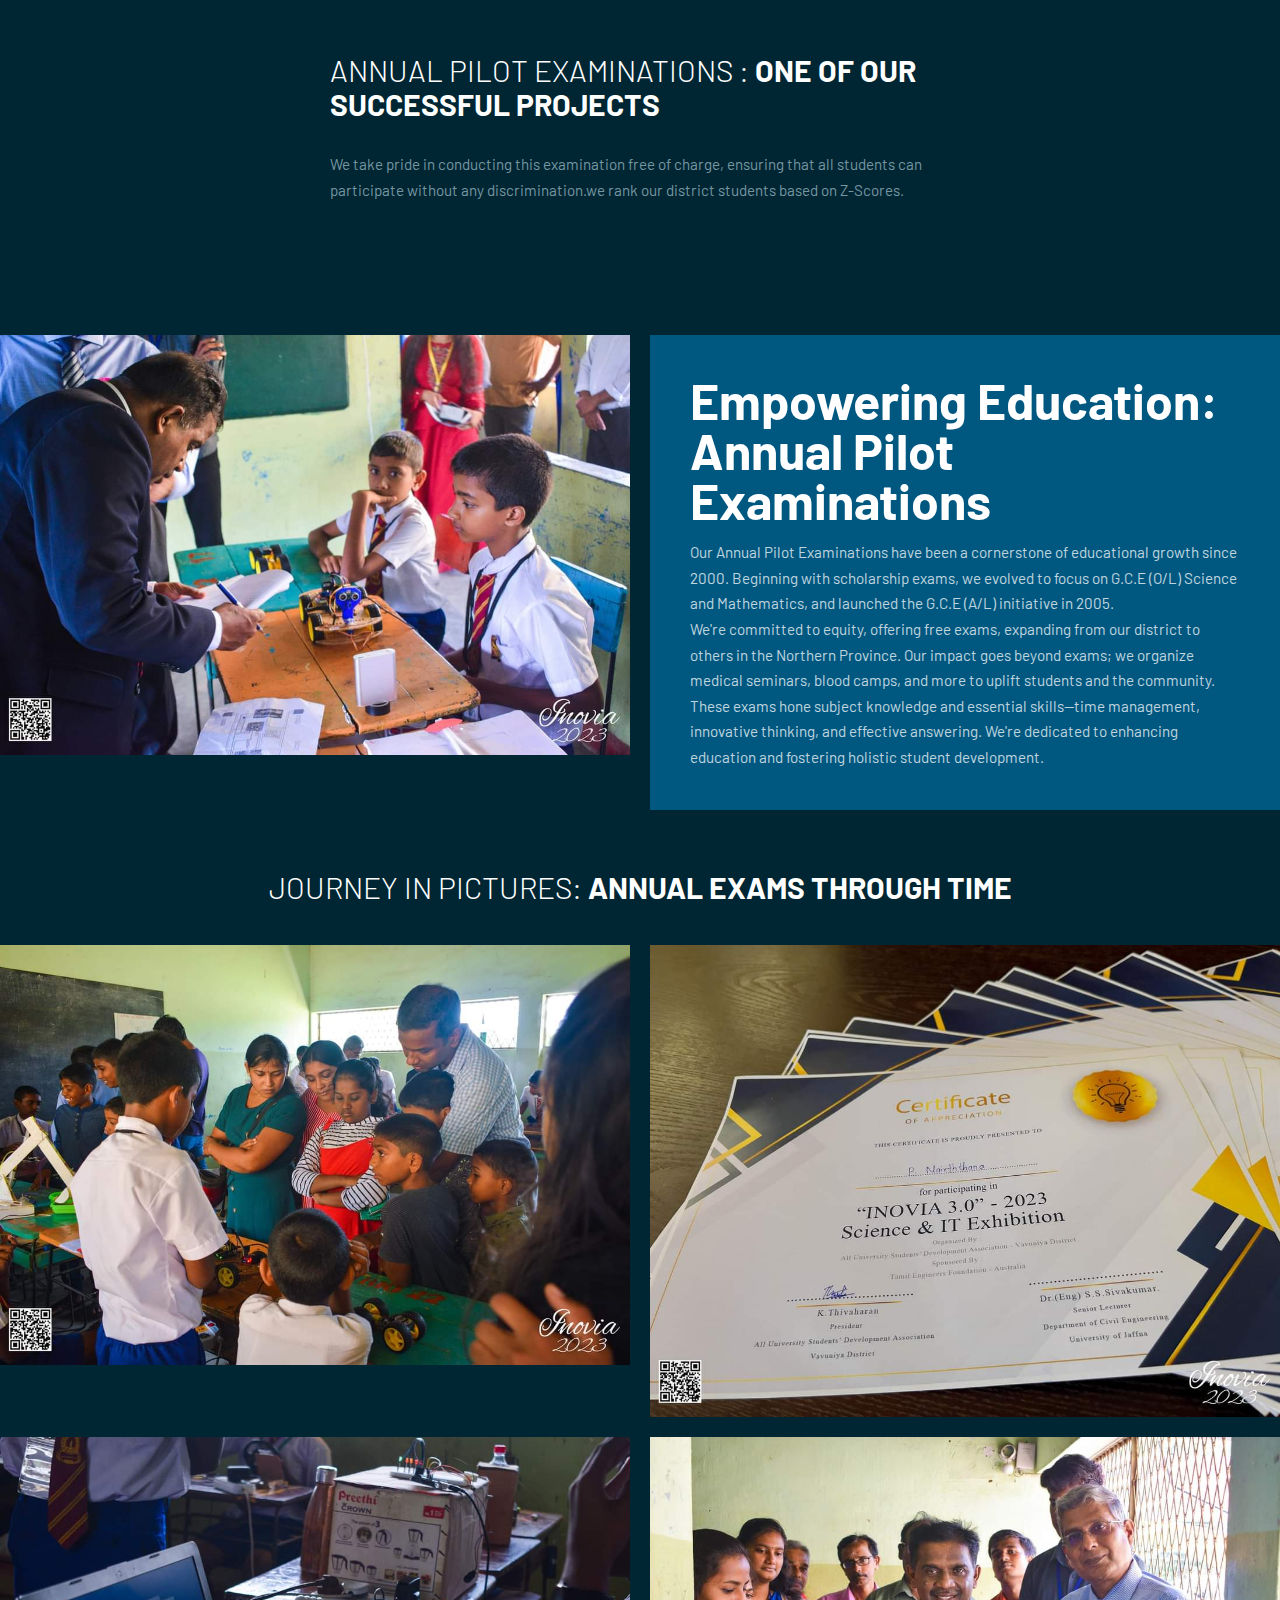
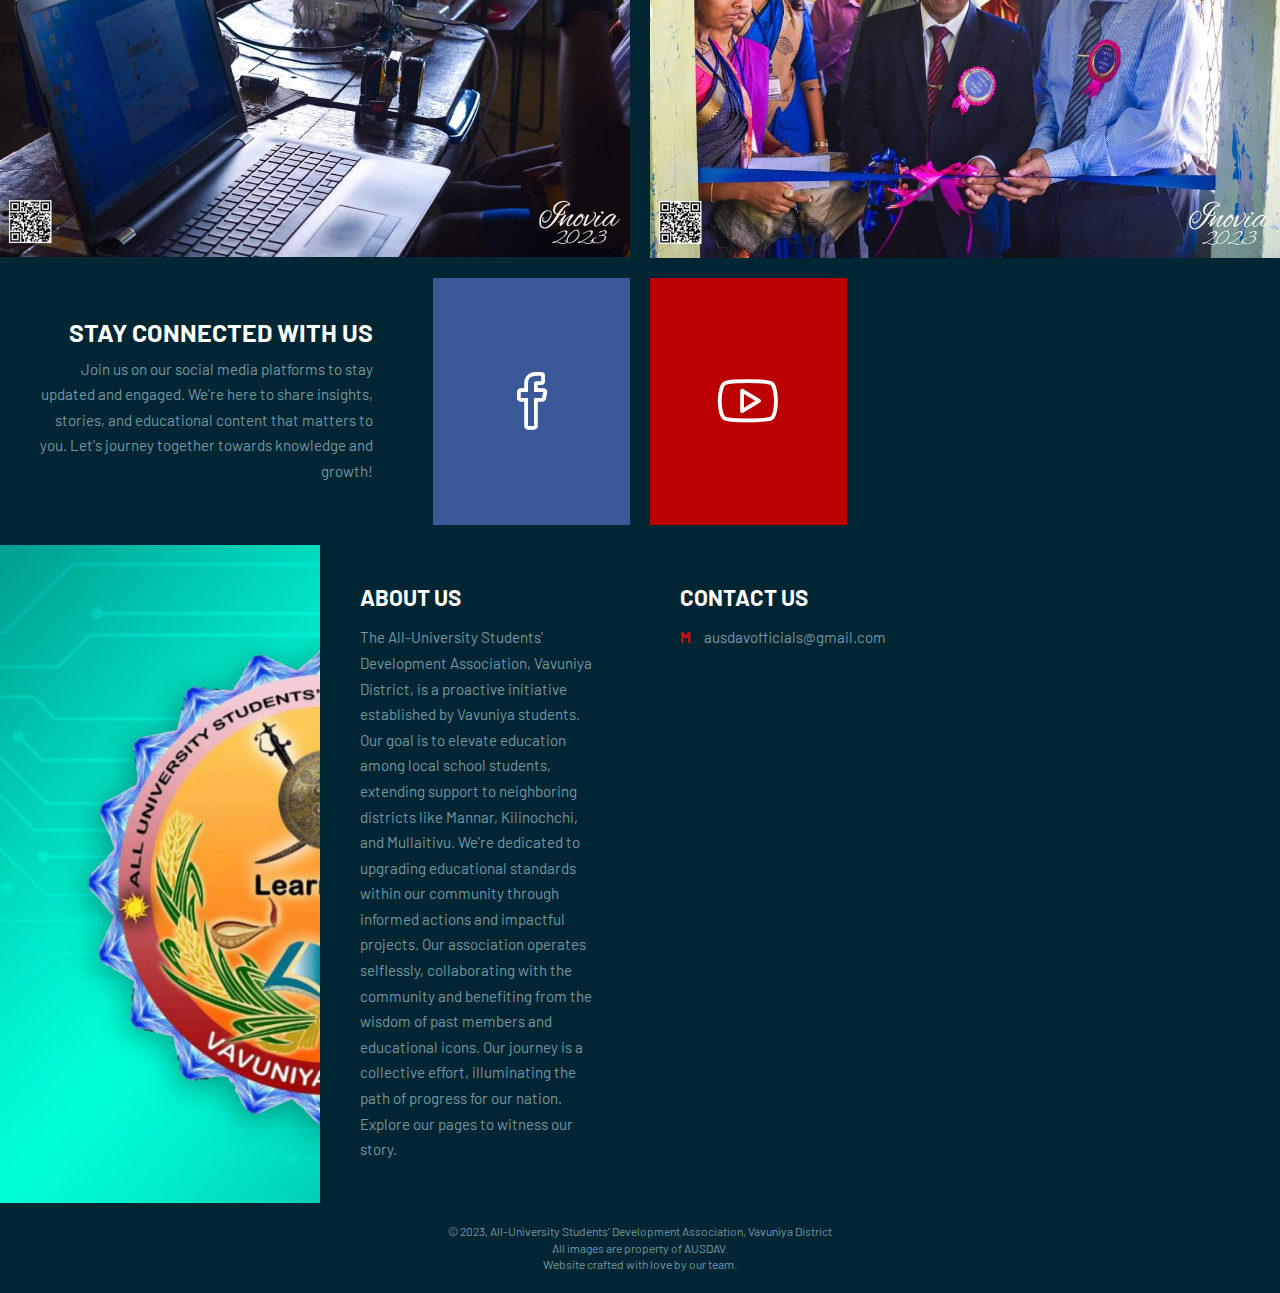
==== commit 3678aa45: "Fixing line endings" ====
--- a/AUSDAV/index.html
+++ b/AUSDAV/index.html
@@ -24,7 +24,7 @@
     Each element is able to have its own background or text color. Just change the class of the element.  
     You can use this class: 
     "background-white", "background-red", "background-orange", "background-blue", "background-aqua", "background-primary" 
-    "text-black", "text-red", "text-orange", "text-blue", "text-aqua", "text-primary"
+    "text-white", "text-red", "text-orange", "text-blue", "text-aqua", "text-primary"
     -->
 
    <body class="size-1520 primary-color-red background-dark">
@@ -55,15 +55,15 @@
           <!-- Main Carousel -->
           <div class="s-12 margin-bottom carousel-fade-transition owl-carousel carousel-main carousel-nav-white carousel-hide-arrows background-dark">
           	<div class="item background-image" style="background-image:url(img/Img6.jpeg)">
-              <p class="text-padding text-strong text-black text-s-size-30 text-size-60 text-uppercase background-primary">All-University Students' Development Association</p>
+              <p class="text-padding text-strong text-white text-s-size-30 text-size-60 text-uppercase background-primary">All-University Students' Development Association</p>
               <p class="text-padding text-size-20 text-dark text-uppercase background-white">Vavuniya District</p>
             </div>
           	<div class="item background-image" style="background-image:url(img/Img1.jpeg)">
-              <p class="text-padding text-strong text-black text-s-size-30 text-size-60 text-uppercase background-primary">Apply Now for the pilot exams</p>
+              <p class="text-padding text-strong text-white text-s-size-30 text-size-60 text-uppercase background-primary">Apply Now for the pilot exams</p>
               <p class="text-padding text-size-20 text-dark text-uppercase background-white">Annual Pilot Examinations</p>
             </div>
             <div class="item background-image" style="background-image:url(img/Img4.jpeg)">
-              <p class="text-padding text-strong text-black text-s-size-30 text-size-60 text-uppercase background-primary">ACTIVITIES AND ACHEIVEMENTS</p>
+              <p class="text-padding text-strong text-white text-s-size-30 text-size-60 text-uppercase background-primary">ACTIVITIES AND ACHEIVEMENTS</p>
               <p class="text-padding text-size-20 text-dark text-uppercase background-white">About us</p>
             </div>
           </div>  
@@ -72,11 +72,11 @@
         <!-- SECTION 1 --> 
         <section class="grid margin text-center">
           <a href="past_papers.html" class="s-12 m-6 l-3 padding-2x vertical-center margin-bottom background-aqua">
-            <img src="img/files_569750_1.png" alt="Download Image" class="text-size-60 center margin-bottom-15">
+            <img src="img/files_569750.png" alt="Download Image" class="text-size-60 center margin-bottom-15">
             <h3 class="text-strong text-size-20 text-line-height-1 margin-bottom-30 text-uppercase">Download Past Papers</h3>
           </a>
           <a href="exam_apply.html" class="s-12 m-6 l-3 padding-2x vertical-center margin-bottom background-aqua">
-            <img src="img/application_7730119_1.png" alt="Download Image" class="text-size-60 center margin-bottom-15">
+            <img src="img/application_7730119.png" alt="Download Image" class="text-size-60 center margin-bottom-15">
             <h3 class="text-strong text-size-20 text-line-height-1 margin-bottom-30 text-uppercase">Apply For the exams</h3>
           </a>
           
@@ -84,19 +84,19 @@
           <img class="m-12 l-6 l-row-2 margin-bottom" src="img/Img7.jpeg">
           
           <a href="exam_apply.html" class="s-12 m-6 l-3 padding-2x vertical-center margin-bottom background-aqua">
-            <img src="img/sign_5411677_1.png" alt="Download Image" class="text-size-60 center margin-bottom-15">
+            <img src="img/sign_5411677.png" alt="Download Image" class="text-size-60 center margin-bottom-15">
             <h3 class="text-strong text-size-20 text-line-height-1 margin-bottom-30 text-uppercase">My index number</h3>
           </a>
           <a href="results.html" class="s-12 m-6 l-3 padding-2x vertical-center margin-bottom background-aqua">
             
-            <img src="img/result_8940629_1.png" alt="Download Image" class="text-size-60 center margin-bottom-15">
+            <img src="img/result_8940629.png" alt="Download Image" class="text-size-60 center margin-bottom-15">
             <h3 class="text-strong text-size-20 text-line-height-1 margin-bottom-30 text-uppercase">See my results</h3>
           </a>
         </section>
         
         <!-- SECTION 2 -->
         <section class="grid section margin-bottom background-dark">
-          <h2 class="s-12 l-6 center text-thin text-size-30 text-black text-uppercase margin-bottom-30">Annual Pilot Examinations :<b> one  of  our  successful  Projects</b></h2>
+          <h2 class="s-12 l-6 center text-thin text-size-30 text-white text-uppercase margin-bottom-30">Annual Pilot Examinations :<b> one  of  our  successful  Projects</b></h2>
           <p class="s-12 l-6 center">We  take  pride  in  conducting  this examination  free  of  charge,  ensuring  that  all  students  can  participate  without  any discrimination.we  rank our  district  students  based  on  Z-Scores.</p>
         </section>
         
@@ -121,7 +121,7 @@
 <!-- End of Annual Pilot Examinations Section -->
         
         <!-- SECTION 4 -->
-        <h2 class="s-12 text-black text-thin text-size-30 text-black text-uppercase margin-top-bottom-40 center text-center">Journey in Pictures: <b>Annual Exams Through Time</b></h2>
+        <h2 class="s-12 text-white text-thin text-size-30 text-white text-uppercase margin-top-bottom-40 center text-center">Journey in Pictures: <b>Annual Exams Through Time</b></h2>
         <section class="grid margin">
           <a class="s-12 m-6 margin-bottom" >
             <img class="full-img" src="img/Img4.jpeg" alt=""/>
@@ -140,7 +140,7 @@
         <!-- SECTION 5 -->
         <section class="grid margin text-center">
           <div class="m-12 l-4 padding-2x background-dark margin-bottom text-right">
-            <h3 class="text-black text-strong text-size-25 text-uppercase margin-bottom-10">Stay Connected with Us</h3>
+            <h3 class="text-strong text-size-25 text-uppercase margin-bottom-10">Stay Connected with Us</h3>
             <p>Join us on our social media platforms to stay updated and engaged. We're here to share insights, stories, and educational content that matters to you. Let's journey together towards knowledge and growth!</p>
           </div>
           <a href="https://www.facebook.com/ausdavmail/" class="s-12 m-6 l-2 padding vertical-center margin-bottom facebook hover-zoom">
@@ -163,14 +163,14 @@
         <div class="s-12 l-3 m-row-3 margin-bottom background-image" style="background-image:url(img/Img9.jpeg)"></div>
         
         <div class="s-12 m-9 l-3 padding-2x margin-bottom background-dark">
-           <h2 class="text-black text-strong text-uppercase">About Us</h2>
+           <h2 class="text-strong text-uppercase">About Us</h2>
            <p>The All-University Students' Development Association, Vavuniya District, is a proactive initiative established by Vavuniya students. Our goal is to elevate education among local school students, extending support to neighboring districts like Mannar, Kilinochchi, and Mullaitivu. We're dedicated to upgrading educational standards within our community through informed actions and impactful projects. Our association operates selflessly, collaborating with the community and benefiting from the wisdom of past members and educational icons. Our journey is a collective effort, illuminating the path of progress for our nation. Explore our pages to witness our story.</p>
         </div>
 
         
         <div class="s-12 m-9 l-3 padding-2x margin-bottom background-dark">
-           <h2 class="text-black text-strong text-uppercase">Contact Us</h2>
-           <p><b class="text-red margin-right-10">M</b> <a class="text-primary-hover" >ausdavofficials@gmail.com</a></p>
+           <h2 class="text-strong text-uppercase">Contact Us</h2>
+           <p><b class="text-primary margin-right-10">M</b> <a class="text-primary-hover" >ausdavofficials@gmail.com</a></p>
         </div>
         
         <!-- Footer - bottom -->
--- a/AUSDAV/css/template-style.css
+++ b/AUSDAV/css/template-style.css
@@ -97,8 +97,8 @@
   padding: 6px 9px;
 }
 a.text-tag:link:hover {
-  background: #ffffff none repeat scroll 0 0;
-  border: 1px solid #ffffff;
+  background: #002633 none repeat scroll 0 0;
+  border: 1px solid #002633;
   color: #fff;
   transition: all 0.20s linear 0s;
   -o-transition: all 0.20s linear 0s;
@@ -160,7 +160,7 @@
 .primary-color-white .background-primary-hightlight .top-nav .active-item > a, .primary-color-white .background-primary-hightlight .top-nav li a:hover, .primary-color-white .background-primary-hightlight .aside-nav li a:hover, 
 .primary-color-white .background-primary-hightlight .aside-nav > ul > li.active-item > a:link, .primary-color-white .background-primary-hightlight .aside-nav > ul > li.active-item > a:visited {
   background: #fff none repeat scroll 0 0;
-  color: #ffffff;
+  color: #002633;
 }
 .background-orange-hightlight .top-nav .active-item > a, .background-orange-hightlight .top-nav li a:hover, .background-orange-hightlight .aside-nav li a:hover, 
 .background-orange-hightlight .aside-nav > ul > li.active-item > a:link, .background-orange-hightlight .aside-nav > ul > li.active-item > a:visited,
@@ -173,14 +173,14 @@
 .background-red-hightlight .aside-nav > ul > li.active-item > a:link, .background-red-hightlight .aside-nav > ul > li.active-item > a:visited,
 .primary-color-red .background-primary-hightlight .top-nav .active-item > a, .primary-color-red .background-primary-hightlight .top-nav li a:hover, .primary-color-red .background-primary-hightlight .aside-nav li a:hover, 
 .primary-color-red .background-primary-hightlight .aside-nav > ul > li.active-item > a:link, .primary-color-red .background-primary-hightlight .aside-nav > ul > li.active-item > a:visited {
-  background: #00B5A6 none repeat scroll 0 0;
+  background: #C81010 none repeat scroll 0 0;
   color: #fff;
 }
 .background-blue-hightlight .top-nav .active-item > a, .background-blue-hightlight .top-nav li a:hover, .background-blue-hightlight .aside-nav li a:hover, 
 .background-blue-hightlight .aside-nav > ul > li.active-item > a:link, .background-blue-hightlight .aside-nav > ul > li.active-item > a:visited,
 .primary-color-blue .background-primary-hightlight .top-nav .active-item > a, .primary-color-blue .background-primary-hightlight .top-nav li a:hover, .primary-color-blue .background-primary-hightlight .aside-nav li a:hover, 
 .primary-color-blue .background-primary-hightlight .aside-nav > ul > li.active-item > a:link, .primary-color-blue .background-primary-hightlight .aside-nav > ul > li.active-item > a:visited {
-  background: #00B5A6 none repeat scroll 0 0;
+  background: #005881 none repeat scroll 0 0;
   color: #fff;
 } 
 .background-aqua-hightlight .top-nav .active-item > a, .background-aqua-hightlight .top-nav li a:hover, .background-aqua-hightlight .aside-nav li a:hover, 
@@ -194,7 +194,7 @@
 .background-dark-hightlight .aside-nav > ul > li.active-item > a:link, .background-dark-hightlight .aside-nav > ul > li.active-item > a:visited,
 .primary-color-dark .background-primary-hightlight .top-nav .active-item > a, .primary-color-dark .background-primary-hightlight .top-nav li a:hover, .primary-color-dark .background-primary-hightlight .aside-nav li a:hover, 
 .primary-color-dark .background-primary-hightlight .aside-nav > ul > li.active-item > a:link, .primary-color-dark .background-primary-hightlight .aside-nav > ul > li.active-item > a:visited {
-  background: #ffffff none repeat scroll 0 0;
+  background: #002633 none repeat scroll 0 0;
   color: #fff;
 }
 .background-none {
@@ -208,19 +208,19 @@
 
 /* Top Nav */
 .top-nav li a, .background-white .top-nav li a {
-  color: #ffffff;
+  color: #002633;
   font-size: 0.85rem;
   padding: 0.7em 1.25em;
 }
 nav {
-  border-bottom: 4px solid #ffffff;
-  border-top: 1px solid #ffffff;
+  border-bottom: 4px solid rgba(0, 0, 0, 0.05);
+  border-top: 1px solid rgba(0, 0, 0, 0.05);
   padding: 1.7rem 0;
   position: relative;
   z-index: 2;
 }  
 .top-nav ul ul {
-  background: #ffffff none repeat scroll 0 0;
+  background: #002633 none repeat scroll 0 0;
 }
 .top-nav li ul li {
   border-bottom: 1px solid rgba(255, 255, 255, 0.05);
@@ -229,7 +229,7 @@
   border-bottom: 0;
 }
 .top-nav li ul li a, .background-white .top-nav li ul li a, .top-nav .active-item li a {
-  background: #ffffff none repeat scroll 0 0;
+  background: #002633 none repeat scroll 0 0;
   color: rgba(255,255,255, 0.75);
 }
 ul.chevron .submenu > a::after, ul.chevron .sub-submenu > a::after, ul.chevron .aside-submenu > a::after, ul.chevron .aside-sub-submenu > a::after {
@@ -257,7 +257,7 @@
 .background-white .h1, .background-white .h2, .background-white .h3, .background-white .h4, .background-white .h5, .background-white .h6, 
 .primary-color-white .background-primary h1, .primary-color-white .background-primary h2, .primary-color-white .background-primary h3, .primary-color-white .background-primary h4, .primary-color-white .background-primary h5, .primary-color-white .background-primary h6,
 .primary-color-white .background-primary .h1, .primary-color-white .background-primary .h2, .primary-color-white .background-primary .h3, .primary-color-white .background-primary .h4, .primary-color-white .background-primary .h5, .primary-color-white .background-primary .h6 {
-  color: #ffffff;
+  color: #002633;
 } 
 .image-hover-overlay-content *,
 .background-orange, .background-orange p, a.background-orange, a.background-orange:visited, a.background-orange:link, .background-orange a, .background-orange a:link, .background-orange a:visited, .background-orange a:hover, .background-orange a:active,
@@ -292,48 +292,48 @@
 .primary-color-aqua .background-primary .h1, .primary-color-aqua .background-primary .h2, .primary-color-aqua .background-primary .h3, .primary-color-aqua .background-primary .h4, .primary-color-aqua .background-primary .h5, .primary-color-aqua .background-primary .h6 {
   color: #fff;
 }
-.text-black, .text-black *, .primary-color-white .text-primary, .primary-color-white .text-primary * {
-  color: #000000 !important;
+.text-white, .text-white *, .primary-color-white .text-primary, .primary-color-white .text-primary * {
+  color: #fff !important;
 }
 .text-orange, .text-orange *, .primary-color-orange .text-primary, .primary-color-orange .text-primary * {
   color: #E4A600 !important;
 }
 .text-red, .text-red *, .primary-color-red .text-primary, .primary-color-red .text-primary * {
-  color: #c80000 !important;
+  color: #C81010 !important;
 }
 .text-blue, .text-blue *, .primary-color-blue .text-primary, .primary-color-blue .text-primary * {
-  color: #004659 !important;
+  color: #005881 !important;
 }
 .text-aqua, .text-aqua *, .primary-color-aqua .text-primary, .primary-color-aqua .text-primary * {
   color: #00B5A6 !important;
 }
 .text-dark, .text-dark *, .primary-color-dark .text-primary, .primary-color-dark .text-primary * {
-  color: #004659 !important;
-} 
-.text-primary-hover, .text-black-hover, .text-white-hover, .text-orange-hover, .text-red-hover, .text-pink-hover, .text-purple, .text-blue-hover, .text-light-blue, .text-aqua-hover, .text-green-hover, .text-dark-hover {
+  color: #002633 !important;
+} 
+.text-primary-hover, .text-white-hover, .text-yellow-hover, .text-orange-hover, .text-red-hover, .text-pink-hover, .text-purple, .text-blue-hover, .text-light-blue, .text-aqua-hover, .text-green-hover, .text-dark-hover {
   transition: color 0.20s linear 0s;
   -o-transition: color 0.20s linear 0s;
   -ms-transition: color 0.20s linear 0s;
   -moz-transition: color 0.20s linear 0s;
   -webkit-transition: color 0.20s linear 0s;
 }
-.text-black-hover:hover, .primary-color-white .text-primary-hover:hover {
-  color: #040404 !important;
-}
-.text-white-hover:hover, .primary-color-yellow .text-primary-hover:hover {
-  color: #ffffff !important;
+.text-white-hover:hover, .primary-color-white .text-primary-hover:hover {
+  color: #fff !important;
+}
+.text-yellow-hover:hover, .primary-color-yellow .text-primary-hover:hover {
+  color: #F1D529 !important;
 }
 .text-red-hover:hover, .primary-color-red .text-primary-hover:hover {
-  color: #c80000 !important;
+  color: #C81010 !important;
 }
 .text-blue-hover:hover, .primary-color-blue .text-primary-hover:hover {
-  color: #004659 !important;
+  color: #005881 !important;
 }
 .text-aqua-hover:hover, .primary-color-aqua .text-primary-hover:hover {
   color: #00B5A6 !important;
 }
 .text-dark-hover:hover, .primary-color-dark .text-primary-hover:hover {
-  color: #004659 !important;
+  color: #002633 !important;
 } 
 
 /* Background Colors */
@@ -344,16 +344,16 @@
   background-color: #E4A600 !important;
 }
 .background-red, .primary-color-red .background-primary {
-  background-color: #00ffd7 !important;
+  background-color: #C81010 !important;
 }
 .background-blue, .primary-color-blue .background-primary {
-  background-color: #00B5A6 !important;
+  background-color: #005881 !important;
 }
 .background-aqua, .primary-color-aqua .background-primary {
   background-color: #00B5A6 !important;
 }
 .background-dark, .primary-color-dark .background-primary {
-  background-color: #ffffff !important; 
+  background-color: #002633 !important; 
 }
 .background-grey {
   background-color: #f5f5f5 !important;
@@ -399,7 +399,7 @@
   float: left;
 }
 .block-bordered {
-  border: 1px solid #ffffff;
+  border: 1px solid rgba(0, 0, 0, 0.1);
 }
 .padding {
   padding: 1.25rem!important;
@@ -568,7 +568,7 @@
   opacity: 1;
 }
 .owl-carousel .owl-nav div {
-  background: #ffffff none repeat scroll 0 0;
+  background: rgba(0, 0, 0, 0) none repeat scroll 0 0;
   color: #7697a2!important;
   border: 1px solid #7697a2;
   border-radius: 0;
@@ -643,25 +643,25 @@
 /* Social icons */
 .text-facebook {color: #3b5998!important;}
 .text-twitter {color: #55acee!important;}
-.text-google {color: #00ffd7!important;}
+.text-google {color: #dd4b39!important;}
 .text-rss {color: #f77f25!important;}
 .text-linkedin {color: #007bb5!important;}
 .text-instagram {color: #125688!important;}
-.text-youtube {color: #e10000!important;}
+.text-youtube {color: #bb0000!important;}
 .text-vine {color: #00bf8f!important;}
-.text-pinterest {color: #00FFFF!important;}
+.text-pinterest {color: #cb2027!important;}
 .text-flickr {color: #ff0084!important;}
 
 .facebook, a:link.facebook, .twitter, a:link.twitter, .google, a:link.google, .rss, a:link.rss, .linkedin, a:link.linkedin, .instagram, a:link.instagram, .youtube, a:link.youtube, .vine, a:link.vine, .pinterest, a:link.pinterest, .flickr, a:link.flickr {color: #fff!important;}
 .facebook, a:link.facebook {background: #3b5998 none repeat scroll 0 0;}
 .twitter, a:link.twitter {background: #55acee none repeat scroll 0 0;}
-.google, a:link.google {background: #00ffd7 none repeat scroll 0 0;}
+.google, a:link.google {background: #dd4b39 none repeat scroll 0 0;}
 .rss, a:link.rss {background: #f77f25 none repeat scroll 0 0;}
 .linkedin, a:link.linkedin {background: #007bb5 none repeat scroll 0 0;}
 .instagram, a:link.instagram {background: #125688 none repeat scroll 0 0;}
-.youtube, a:link.youtube {background: #CD201F none repeat scroll 0 0;}
+.youtube, a:link.youtube {background: #bb0000 none repeat scroll 0 0;}
 .vine, a:link.vine {background: #00bf8f none repeat scroll 0 0;}
-.pinterest, a:link.pinterest {background: #00ffd7 none repeat scroll 0 0;}
+.pinterest, a:link.pinterest {background: #cb2027 none repeat scroll 0 0;}
 .flickr, a:link.flickr {background: #ff0084 none repeat scroll 0 0;}
 
 /* Forms */
@@ -945,7 +945,7 @@
     }
     
     .top-nav li a, .background-white .top-nav li a {
-      background: #ffffff none repeat scroll 0 0;
+      background: #002633 none repeat scroll 0 0;
       color: #fff;
       font-size: 1.1em;
       padding: 1em;
@@ -1359,7 +1359,7 @@
   font-size: 15px !important;
 }
 .customform .required {
-  border-bottom: 2px solid #00ffd7 !important;
+  border-bottom: 2px solid #dd442c !important;
 }
 
 section, header {
@@ -1449,7 +1449,7 @@
   color: #EB4646 !important;
 }
 .background-blue .background-white.button-more, .primary-color-blue .background-primary .background-white.button-more {
-  color: #00B5A6 !important;
+  color: #08587d !important;
 }
 .background-aqua .background-white.button-more, .primary-color-aqua .background-primary .background-white.button-more {
   color: #5EB6AF !important;
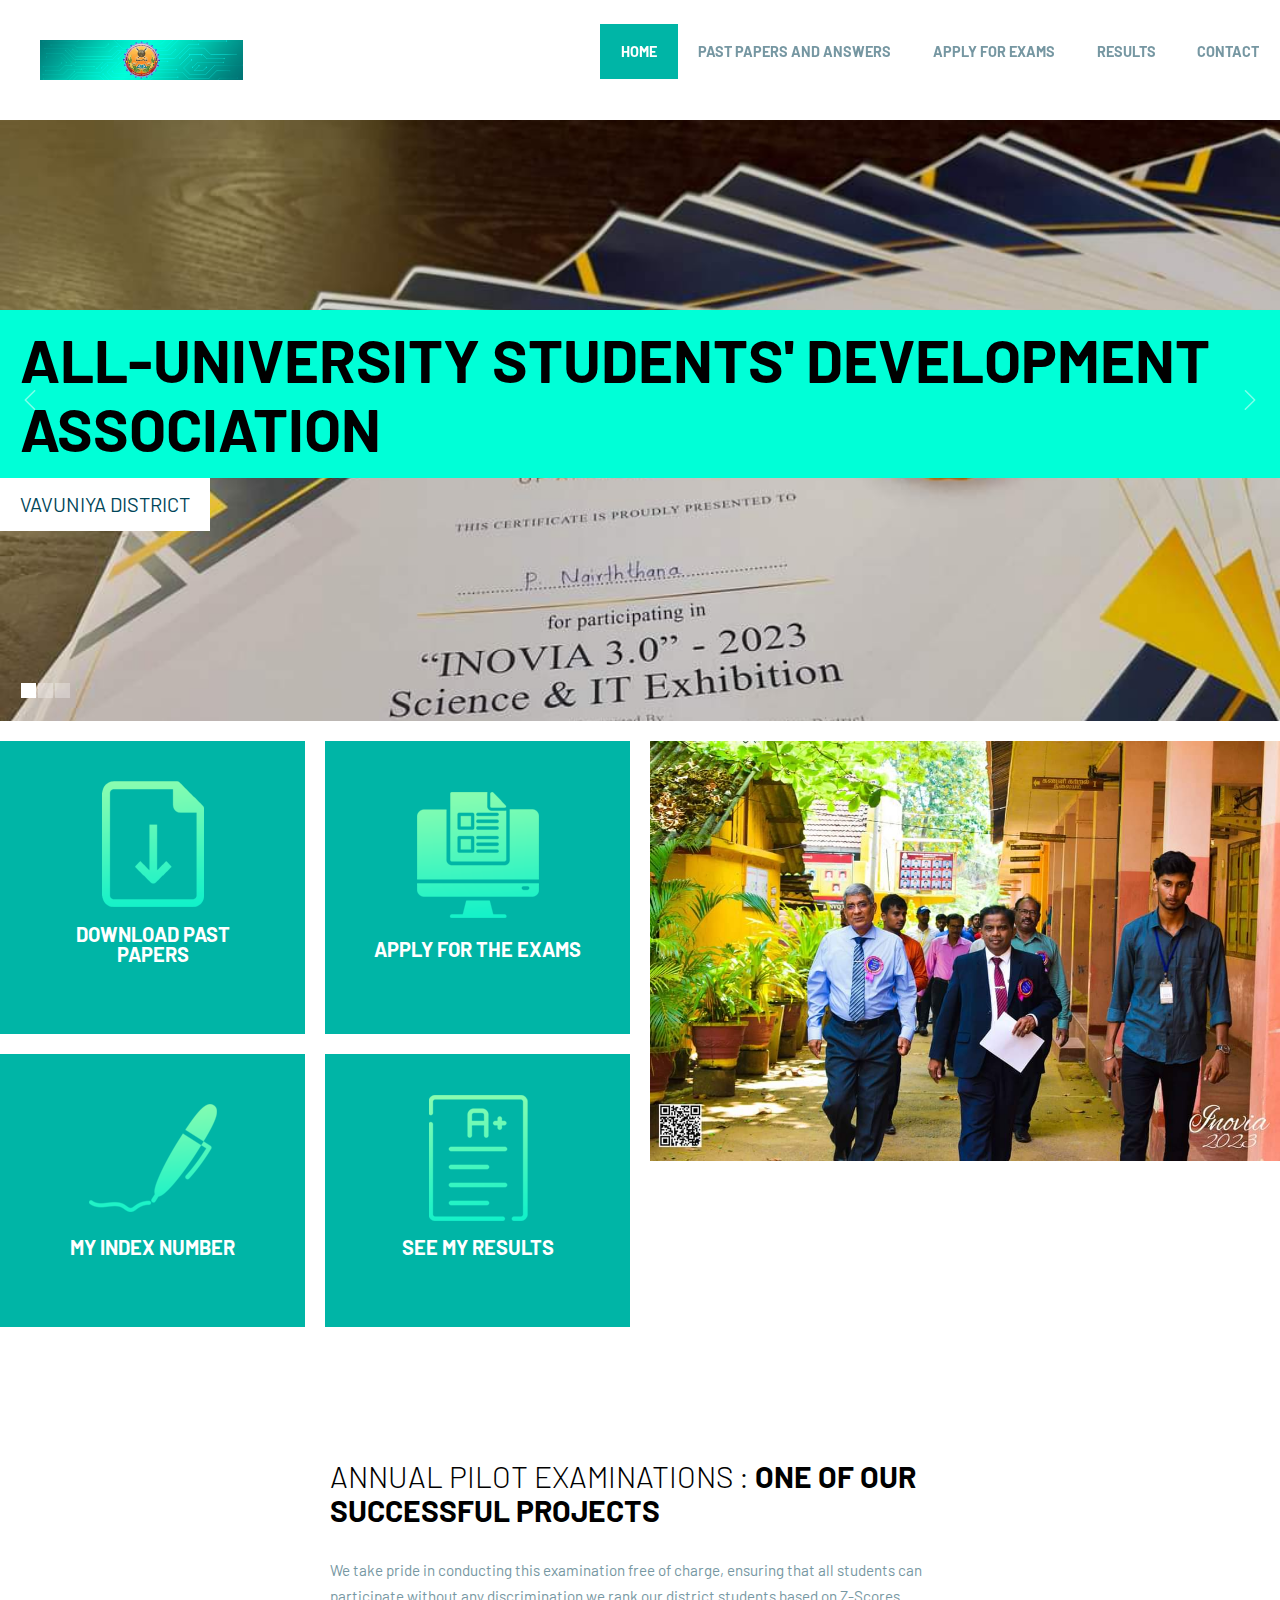
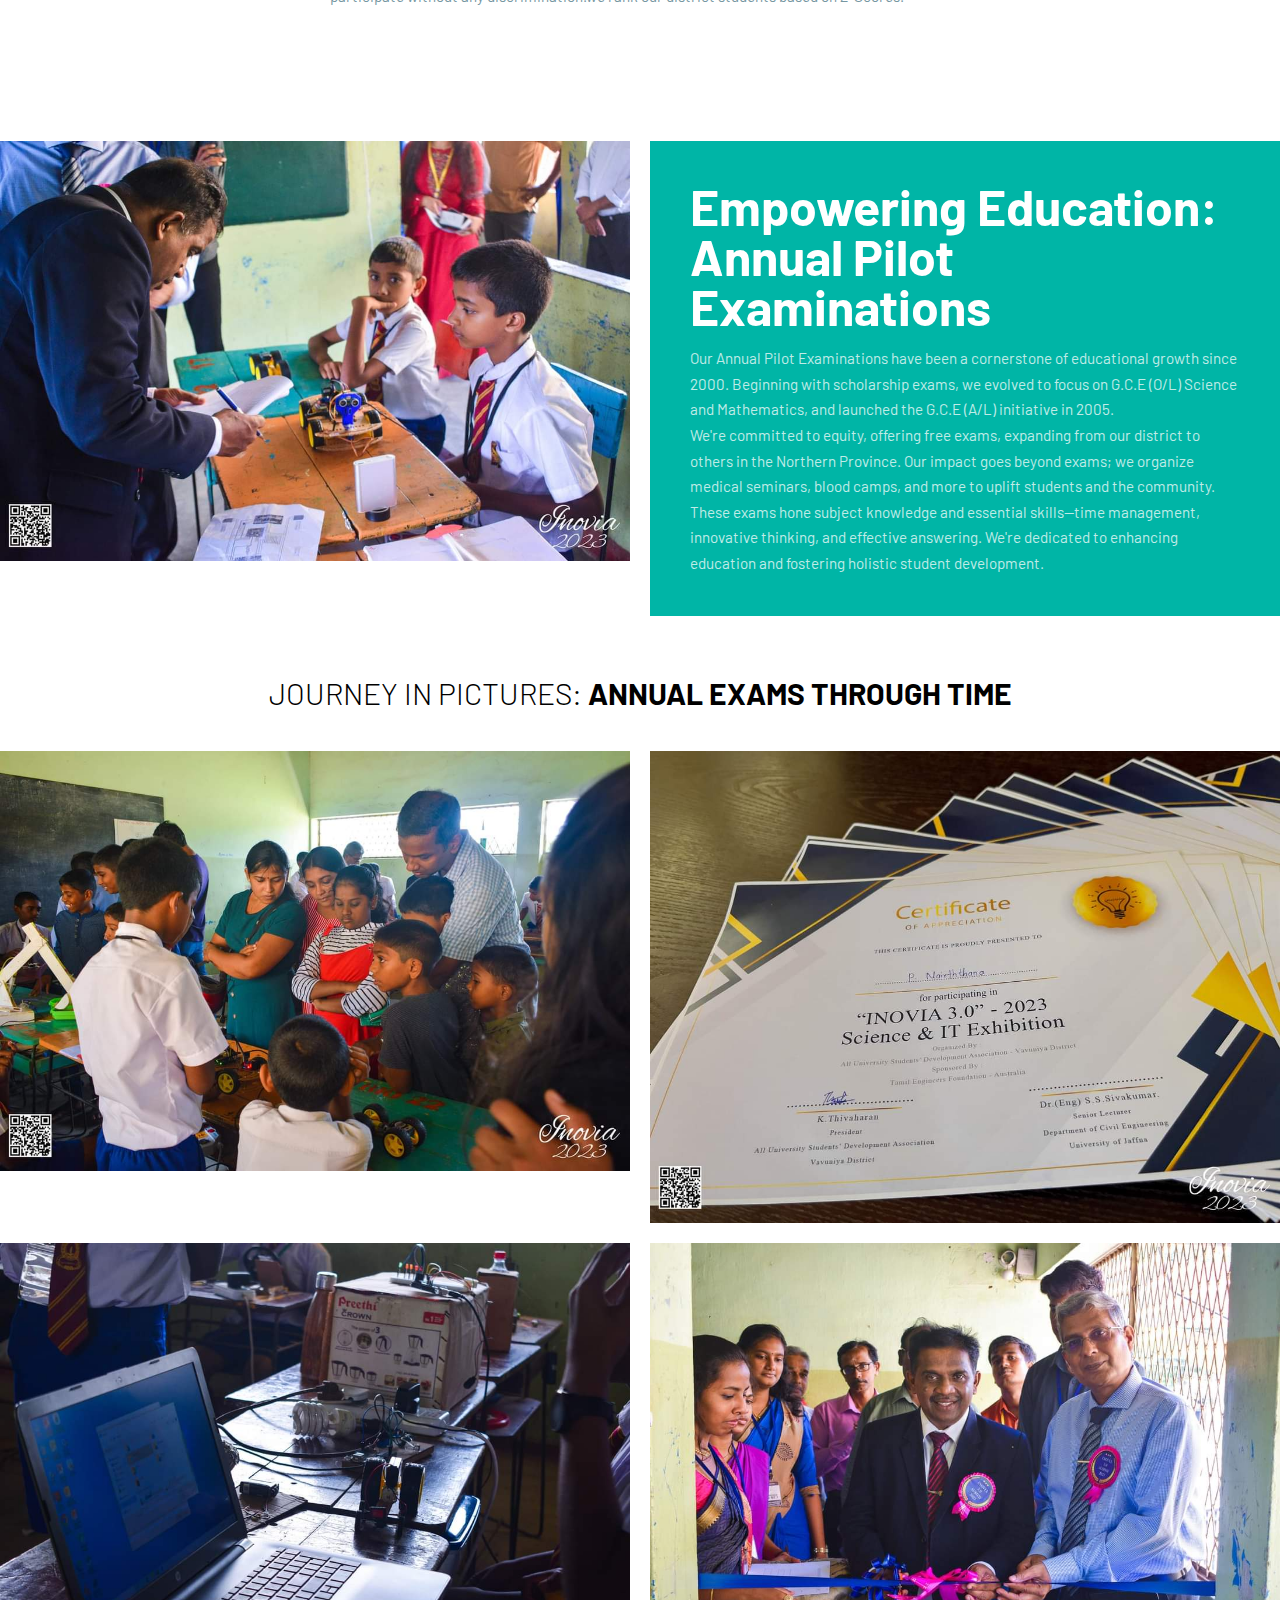
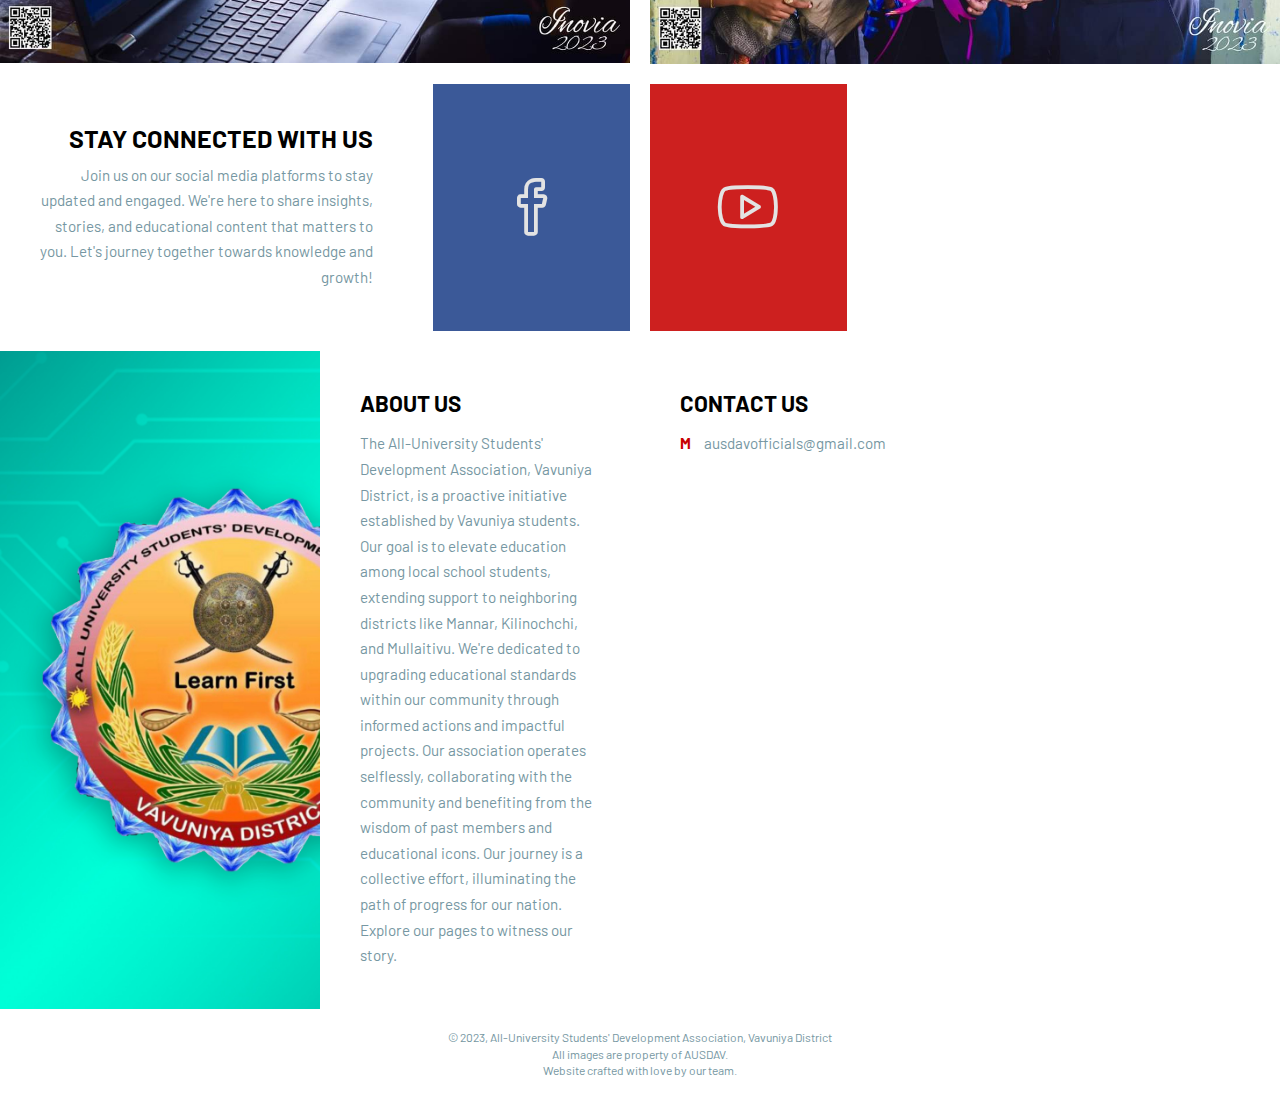
==== commit e2ff06fb: "Fixing line endings in template-style.css" ====
--- a/AUSDAV/index.html
+++ b/AUSDAV/index.html
@@ -24,7 +24,7 @@
     Each element is able to have its own background or text color. Just change the class of the element.  
     You can use this class: 
     "background-white", "background-red", "background-orange", "background-blue", "background-aqua", "background-primary" 
-    "text-white", "text-red", "text-orange", "text-blue", "text-aqua", "text-primary"
+    "text-black", "text-red", "text-orange", "text-blue", "text-aqua", "text-primary"
     -->
 
    <body class="size-1520 primary-color-red background-dark">
@@ -55,15 +55,15 @@
           <!-- Main Carousel -->
           <div class="s-12 margin-bottom carousel-fade-transition owl-carousel carousel-main carousel-nav-white carousel-hide-arrows background-dark">
           	<div class="item background-image" style="background-image:url(img/Img6.jpeg)">
-              <p class="text-padding text-strong text-white text-s-size-30 text-size-60 text-uppercase background-primary">All-University Students' Development Association</p>
+              <p class="text-padding text-strong text-black text-s-size-30 text-size-60 text-uppercase background-primary">All-University Students' Development Association</p>
               <p class="text-padding text-size-20 text-dark text-uppercase background-white">Vavuniya District</p>
             </div>
           	<div class="item background-image" style="background-image:url(img/Img1.jpeg)">
-              <p class="text-padding text-strong text-white text-s-size-30 text-size-60 text-uppercase background-primary">Apply Now for the pilot exams</p>
+              <p class="text-padding text-strong text-black text-s-size-30 text-size-60 text-uppercase background-primary">Apply Now for the pilot exams</p>
               <p class="text-padding text-size-20 text-dark text-uppercase background-white">Annual Pilot Examinations</p>
             </div>
             <div class="item background-image" style="background-image:url(img/Img4.jpeg)">
-              <p class="text-padding text-strong text-white text-s-size-30 text-size-60 text-uppercase background-primary">ACTIVITIES AND ACHEIVEMENTS</p>
+              <p class="text-padding text-strong text-black text-s-size-30 text-size-60 text-uppercase background-primary">ACTIVITIES AND ACHEIVEMENTS</p>
               <p class="text-padding text-size-20 text-dark text-uppercase background-white">About us</p>
             </div>
           </div>  
@@ -72,11 +72,11 @@
         <!-- SECTION 1 --> 
         <section class="grid margin text-center">
           <a href="past_papers.html" class="s-12 m-6 l-3 padding-2x vertical-center margin-bottom background-aqua">
-            <img src="img/files_569750.png" alt="Download Image" class="text-size-60 center margin-bottom-15">
+            <img src="img/files_569750_1.png" alt="Download Image" class="text-size-60 center margin-bottom-15">
             <h3 class="text-strong text-size-20 text-line-height-1 margin-bottom-30 text-uppercase">Download Past Papers</h3>
           </a>
           <a href="exam_apply.html" class="s-12 m-6 l-3 padding-2x vertical-center margin-bottom background-aqua">
-            <img src="img/application_7730119.png" alt="Download Image" class="text-size-60 center margin-bottom-15">
+            <img src="img/application_7730119_1.png" alt="Download Image" class="text-size-60 center margin-bottom-15">
             <h3 class="text-strong text-size-20 text-line-height-1 margin-bottom-30 text-uppercase">Apply For the exams</h3>
           </a>
           
@@ -84,19 +84,19 @@
           <img class="m-12 l-6 l-row-2 margin-bottom" src="img/Img7.jpeg">
           
           <a href="exam_apply.html" class="s-12 m-6 l-3 padding-2x vertical-center margin-bottom background-aqua">
-            <img src="img/sign_5411677.png" alt="Download Image" class="text-size-60 center margin-bottom-15">
+            <img src="img/sign_5411677_1.png" alt="Download Image" class="text-size-60 center margin-bottom-15">
             <h3 class="text-strong text-size-20 text-line-height-1 margin-bottom-30 text-uppercase">My index number</h3>
           </a>
           <a href="results.html" class="s-12 m-6 l-3 padding-2x vertical-center margin-bottom background-aqua">
             
-            <img src="img/result_8940629.png" alt="Download Image" class="text-size-60 center margin-bottom-15">
+            <img src="img/result_8940629_1.png" alt="Download Image" class="text-size-60 center margin-bottom-15">
             <h3 class="text-strong text-size-20 text-line-height-1 margin-bottom-30 text-uppercase">See my results</h3>
           </a>
         </section>
         
         <!-- SECTION 2 -->
         <section class="grid section margin-bottom background-dark">
-          <h2 class="s-12 l-6 center text-thin text-size-30 text-white text-uppercase margin-bottom-30">Annual Pilot Examinations :<b> one  of  our  successful  Projects</b></h2>
+          <h2 class="s-12 l-6 center text-thin text-size-30 text-black text-uppercase margin-bottom-30">Annual Pilot Examinations :<b> one  of  our  successful  Projects</b></h2>
           <p class="s-12 l-6 center">We  take  pride  in  conducting  this examination  free  of  charge,  ensuring  that  all  students  can  participate  without  any discrimination.we  rank our  district  students  based  on  Z-Scores.</p>
         </section>
         
@@ -121,7 +121,7 @@
 <!-- End of Annual Pilot Examinations Section -->
         
         <!-- SECTION 4 -->
-        <h2 class="s-12 text-white text-thin text-size-30 text-white text-uppercase margin-top-bottom-40 center text-center">Journey in Pictures: <b>Annual Exams Through Time</b></h2>
+        <h2 class="s-12 text-black text-thin text-size-30 text-black text-uppercase margin-top-bottom-40 center text-center">Journey in Pictures: <b>Annual Exams Through Time</b></h2>
         <section class="grid margin">
           <a class="s-12 m-6 margin-bottom" >
             <img class="full-img" src="img/Img4.jpeg" alt=""/>
@@ -140,7 +140,7 @@
         <!-- SECTION 5 -->
         <section class="grid margin text-center">
           <div class="m-12 l-4 padding-2x background-dark margin-bottom text-right">
-            <h3 class="text-strong text-size-25 text-uppercase margin-bottom-10">Stay Connected with Us</h3>
+            <h3 class="text-black text-strong text-size-25 text-uppercase margin-bottom-10">Stay Connected with Us</h3>
             <p>Join us on our social media platforms to stay updated and engaged. We're here to share insights, stories, and educational content that matters to you. Let's journey together towards knowledge and growth!</p>
           </div>
           <a href="https://www.facebook.com/ausdavmail/" class="s-12 m-6 l-2 padding vertical-center margin-bottom facebook hover-zoom">
@@ -163,14 +163,14 @@
         <div class="s-12 l-3 m-row-3 margin-bottom background-image" style="background-image:url(img/Img9.jpeg)"></div>
         
         <div class="s-12 m-9 l-3 padding-2x margin-bottom background-dark">
-           <h2 class="text-strong text-uppercase">About Us</h2>
+           <h2 class="text-black text-strong text-uppercase">About Us</h2>
            <p>The All-University Students' Development Association, Vavuniya District, is a proactive initiative established by Vavuniya students. Our goal is to elevate education among local school students, extending support to neighboring districts like Mannar, Kilinochchi, and Mullaitivu. We're dedicated to upgrading educational standards within our community through informed actions and impactful projects. Our association operates selflessly, collaborating with the community and benefiting from the wisdom of past members and educational icons. Our journey is a collective effort, illuminating the path of progress for our nation. Explore our pages to witness our story.</p>
         </div>
 
         
         <div class="s-12 m-9 l-3 padding-2x margin-bottom background-dark">
-           <h2 class="text-strong text-uppercase">Contact Us</h2>
-           <p><b class="text-primary margin-right-10">M</b> <a class="text-primary-hover" >ausdavofficials@gmail.com</a></p>
+           <h2 class="text-black text-strong text-uppercase">Contact Us</h2>
+           <p><b class="text-red margin-right-10">M</b> <a class="text-primary-hover" >ausdavofficials@gmail.com</a></p>
         </div>
         
         <!-- Footer - bottom -->
--- a/AUSDAV/css/template-style.css
+++ b/AUSDAV/css/template-style.css
@@ -97,8 +97,8 @@
   padding: 6px 9px;
 }
 a.text-tag:link:hover {
-  background: #002633 none repeat scroll 0 0;
-  border: 1px solid #002633;
+  background: #ffffff none repeat scroll 0 0;
+  border: 1px solid #ffffff;
   color: #fff;
   transition: all 0.20s linear 0s;
   -o-transition: all 0.20s linear 0s;
@@ -160,7 +160,7 @@
 .primary-color-white .background-primary-hightlight .top-nav .active-item > a, .primary-color-white .background-primary-hightlight .top-nav li a:hover, .primary-color-white .background-primary-hightlight .aside-nav li a:hover, 
 .primary-color-white .background-primary-hightlight .aside-nav > ul > li.active-item > a:link, .primary-color-white .background-primary-hightlight .aside-nav > ul > li.active-item > a:visited {
   background: #fff none repeat scroll 0 0;
-  color: #002633;
+  color: #ffffff;
 }
 .background-orange-hightlight .top-nav .active-item > a, .background-orange-hightlight .top-nav li a:hover, .background-orange-hightlight .aside-nav li a:hover, 
 .background-orange-hightlight .aside-nav > ul > li.active-item > a:link, .background-orange-hightlight .aside-nav > ul > li.active-item > a:visited,
@@ -173,14 +173,14 @@
 .background-red-hightlight .aside-nav > ul > li.active-item > a:link, .background-red-hightlight .aside-nav > ul > li.active-item > a:visited,
 .primary-color-red .background-primary-hightlight .top-nav .active-item > a, .primary-color-red .background-primary-hightlight .top-nav li a:hover, .primary-color-red .background-primary-hightlight .aside-nav li a:hover, 
 .primary-color-red .background-primary-hightlight .aside-nav > ul > li.active-item > a:link, .primary-color-red .background-primary-hightlight .aside-nav > ul > li.active-item > a:visited {
-  background: #C81010 none repeat scroll 0 0;
+  background: #00B5A6 none repeat scroll 0 0;
   color: #fff;
 }
 .background-blue-hightlight .top-nav .active-item > a, .background-blue-hightlight .top-nav li a:hover, .background-blue-hightlight .aside-nav li a:hover, 
 .background-blue-hightlight .aside-nav > ul > li.active-item > a:link, .background-blue-hightlight .aside-nav > ul > li.active-item > a:visited,
 .primary-color-blue .background-primary-hightlight .top-nav .active-item > a, .primary-color-blue .background-primary-hightlight .top-nav li a:hover, .primary-color-blue .background-primary-hightlight .aside-nav li a:hover, 
 .primary-color-blue .background-primary-hightlight .aside-nav > ul > li.active-item > a:link, .primary-color-blue .background-primary-hightlight .aside-nav > ul > li.active-item > a:visited {
-  background: #005881 none repeat scroll 0 0;
+  background: #00B5A6 none repeat scroll 0 0;
   color: #fff;
 } 
 .background-aqua-hightlight .top-nav .active-item > a, .background-aqua-hightlight .top-nav li a:hover, .background-aqua-hightlight .aside-nav li a:hover, 
@@ -194,7 +194,7 @@
 .background-dark-hightlight .aside-nav > ul > li.active-item > a:link, .background-dark-hightlight .aside-nav > ul > li.active-item > a:visited,
 .primary-color-dark .background-primary-hightlight .top-nav .active-item > a, .primary-color-dark .background-primary-hightlight .top-nav li a:hover, .primary-color-dark .background-primary-hightlight .aside-nav li a:hover, 
 .primary-color-dark .background-primary-hightlight .aside-nav > ul > li.active-item > a:link, .primary-color-dark .background-primary-hightlight .aside-nav > ul > li.active-item > a:visited {
-  background: #002633 none repeat scroll 0 0;
+  background: #ffffff none repeat scroll 0 0;
   color: #fff;
 }
 .background-none {
@@ -208,19 +208,19 @@
 
 /* Top Nav */
 .top-nav li a, .background-white .top-nav li a {
-  color: #002633;
+  color: #ffffff;
   font-size: 0.85rem;
   padding: 0.7em 1.25em;
 }
 nav {
-  border-bottom: 4px solid rgba(0, 0, 0, 0.05);
-  border-top: 1px solid rgba(0, 0, 0, 0.05);
+  border-bottom: 4px solid #ffffff;
+  border-top: 1px solid #ffffff;
   padding: 1.7rem 0;
   position: relative;
   z-index: 2;
 }  
 .top-nav ul ul {
-  background: #002633 none repeat scroll 0 0;
+  background: #ffffff none repeat scroll 0 0;
 }
 .top-nav li ul li {
   border-bottom: 1px solid rgba(255, 255, 255, 0.05);
@@ -229,7 +229,7 @@
   border-bottom: 0;
 }
 .top-nav li ul li a, .background-white .top-nav li ul li a, .top-nav .active-item li a {
-  background: #002633 none repeat scroll 0 0;
+  background: #ffffff none repeat scroll 0 0;
   color: rgba(255,255,255, 0.75);
 }
 ul.chevron .submenu > a::after, ul.chevron .sub-submenu > a::after, ul.chevron .aside-submenu > a::after, ul.chevron .aside-sub-submenu > a::after {
@@ -257,7 +257,7 @@
 .background-white .h1, .background-white .h2, .background-white .h3, .background-white .h4, .background-white .h5, .background-white .h6, 
 .primary-color-white .background-primary h1, .primary-color-white .background-primary h2, .primary-color-white .background-primary h3, .primary-color-white .background-primary h4, .primary-color-white .background-primary h5, .primary-color-white .background-primary h6,
 .primary-color-white .background-primary .h1, .primary-color-white .background-primary .h2, .primary-color-white .background-primary .h3, .primary-color-white .background-primary .h4, .primary-color-white .background-primary .h5, .primary-color-white .background-primary .h6 {
-  color: #002633;
+  color: #ffffff;
 } 
 .image-hover-overlay-content *,
 .background-orange, .background-orange p, a.background-orange, a.background-orange:visited, a.background-orange:link, .background-orange a, .background-orange a:link, .background-orange a:visited, .background-orange a:hover, .background-orange a:active,
@@ -292,48 +292,48 @@
 .primary-color-aqua .background-primary .h1, .primary-color-aqua .background-primary .h2, .primary-color-aqua .background-primary .h3, .primary-color-aqua .background-primary .h4, .primary-color-aqua .background-primary .h5, .primary-color-aqua .background-primary .h6 {
   color: #fff;
 }
-.text-white, .text-white *, .primary-color-white .text-primary, .primary-color-white .text-primary * {
-  color: #fff !important;
+.text-black, .text-black *, .primary-color-white .text-primary, .primary-color-white .text-primary * {
+  color: #000000 !important;
 }
 .text-orange, .text-orange *, .primary-color-orange .text-primary, .primary-color-orange .text-primary * {
   color: #E4A600 !important;
 }
 .text-red, .text-red *, .primary-color-red .text-primary, .primary-color-red .text-primary * {
-  color: #C81010 !important;
+  color: #c80000 !important;
 }
 .text-blue, .text-blue *, .primary-color-blue .text-primary, .primary-color-blue .text-primary * {
-  color: #005881 !important;
+  color: #004659 !important;
 }
 .text-aqua, .text-aqua *, .primary-color-aqua .text-primary, .primary-color-aqua .text-primary * {
   color: #00B5A6 !important;
 }
 .text-dark, .text-dark *, .primary-color-dark .text-primary, .primary-color-dark .text-primary * {
-  color: #002633 !important;
-} 
-.text-primary-hover, .text-white-hover, .text-yellow-hover, .text-orange-hover, .text-red-hover, .text-pink-hover, .text-purple, .text-blue-hover, .text-light-blue, .text-aqua-hover, .text-green-hover, .text-dark-hover {
+  color: #004659 !important;
+} 
+.text-primary-hover, .text-black-hover, .text-white-hover, .text-orange-hover, .text-red-hover, .text-pink-hover, .text-purple, .text-blue-hover, .text-light-blue, .text-aqua-hover, .text-green-hover, .text-dark-hover {
   transition: color 0.20s linear 0s;
   -o-transition: color 0.20s linear 0s;
   -ms-transition: color 0.20s linear 0s;
   -moz-transition: color 0.20s linear 0s;
   -webkit-transition: color 0.20s linear 0s;
 }
-.text-white-hover:hover, .primary-color-white .text-primary-hover:hover {
-  color: #fff !important;
-}
-.text-yellow-hover:hover, .primary-color-yellow .text-primary-hover:hover {
-  color: #F1D529 !important;
+.text-black-hover:hover, .primary-color-white .text-primary-hover:hover {
+  color: #040404 !important;
+}
+.text-white-hover:hover, .primary-color-yellow .text-primary-hover:hover {
+  color: #ffffff !important;
 }
 .text-red-hover:hover, .primary-color-red .text-primary-hover:hover {
-  color: #C81010 !important;
+  color: #c80000 !important;
 }
 .text-blue-hover:hover, .primary-color-blue .text-primary-hover:hover {
-  color: #005881 !important;
+  color: #004659 !important;
 }
 .text-aqua-hover:hover, .primary-color-aqua .text-primary-hover:hover {
   color: #00B5A6 !important;
 }
 .text-dark-hover:hover, .primary-color-dark .text-primary-hover:hover {
-  color: #002633 !important;
+  color: #004659 !important;
 } 
 
 /* Background Colors */
@@ -344,16 +344,16 @@
   background-color: #E4A600 !important;
 }
 .background-red, .primary-color-red .background-primary {
-  background-color: #C81010 !important;
+  background-color: #00ffd7 !important;
 }
 .background-blue, .primary-color-blue .background-primary {
-  background-color: #005881 !important;
+  background-color: #00B5A6 !important;
 }
 .background-aqua, .primary-color-aqua .background-primary {
   background-color: #00B5A6 !important;
 }
 .background-dark, .primary-color-dark .background-primary {
-  background-color: #002633 !important; 
+  background-color: #ffffff !important; 
 }
 .background-grey {
   background-color: #f5f5f5 !important;
@@ -399,7 +399,7 @@
   float: left;
 }
 .block-bordered {
-  border: 1px solid rgba(0, 0, 0, 0.1);
+  border: 1px solid #ffffff;
 }
 .padding {
   padding: 1.25rem!important;
@@ -568,7 +568,7 @@
   opacity: 1;
 }
 .owl-carousel .owl-nav div {
-  background: rgba(0, 0, 0, 0) none repeat scroll 0 0;
+  background: #ffffff none repeat scroll 0 0;
   color: #7697a2!important;
   border: 1px solid #7697a2;
   border-radius: 0;
@@ -643,25 +643,25 @@
 /* Social icons */
 .text-facebook {color: #3b5998!important;}
 .text-twitter {color: #55acee!important;}
-.text-google {color: #dd4b39!important;}
+.text-google {color: #00ffd7!important;}
 .text-rss {color: #f77f25!important;}
 .text-linkedin {color: #007bb5!important;}
 .text-instagram {color: #125688!important;}
-.text-youtube {color: #bb0000!important;}
+.text-youtube {color: #e10000!important;}
 .text-vine {color: #00bf8f!important;}
-.text-pinterest {color: #cb2027!important;}
+.text-pinterest {color: #00FFFF!important;}
 .text-flickr {color: #ff0084!important;}
 
 .facebook, a:link.facebook, .twitter, a:link.twitter, .google, a:link.google, .rss, a:link.rss, .linkedin, a:link.linkedin, .instagram, a:link.instagram, .youtube, a:link.youtube, .vine, a:link.vine, .pinterest, a:link.pinterest, .flickr, a:link.flickr {color: #fff!important;}
 .facebook, a:link.facebook {background: #3b5998 none repeat scroll 0 0;}
 .twitter, a:link.twitter {background: #55acee none repeat scroll 0 0;}
-.google, a:link.google {background: #dd4b39 none repeat scroll 0 0;}
+.google, a:link.google {background: #00ffd7 none repeat scroll 0 0;}
 .rss, a:link.rss {background: #f77f25 none repeat scroll 0 0;}
 .linkedin, a:link.linkedin {background: #007bb5 none repeat scroll 0 0;}
 .instagram, a:link.instagram {background: #125688 none repeat scroll 0 0;}
-.youtube, a:link.youtube {background: #bb0000 none repeat scroll 0 0;}
+.youtube, a:link.youtube {background: #CD201F none repeat scroll 0 0;}
 .vine, a:link.vine {background: #00bf8f none repeat scroll 0 0;}
-.pinterest, a:link.pinterest {background: #cb2027 none repeat scroll 0 0;}
+.pinterest, a:link.pinterest {background: #00ffd7 none repeat scroll 0 0;}
 .flickr, a:link.flickr {background: #ff0084 none repeat scroll 0 0;}
 
 /* Forms */
@@ -945,7 +945,7 @@
     }
     
     .top-nav li a, .background-white .top-nav li a {
-      background: #002633 none repeat scroll 0 0;
+      background: #ffffff none repeat scroll 0 0;
       color: #fff;
       font-size: 1.1em;
       padding: 1em;
@@ -1359,7 +1359,7 @@
   font-size: 15px !important;
 }
 .customform .required {
-  border-bottom: 2px solid #dd442c !important;
+  border-bottom: 2px solid #00ffd7 !important;
 }
 
 section, header {
@@ -1449,7 +1449,7 @@
   color: #EB4646 !important;
 }
 .background-blue .background-white.button-more, .primary-color-blue .background-primary .background-white.button-more {
-  color: #08587d !important;
+  color: #00B5A6 !important;
 }
 .background-aqua .background-white.button-more, .primary-color-aqua .background-primary .background-white.button-more {
   color: #5EB6AF !important;
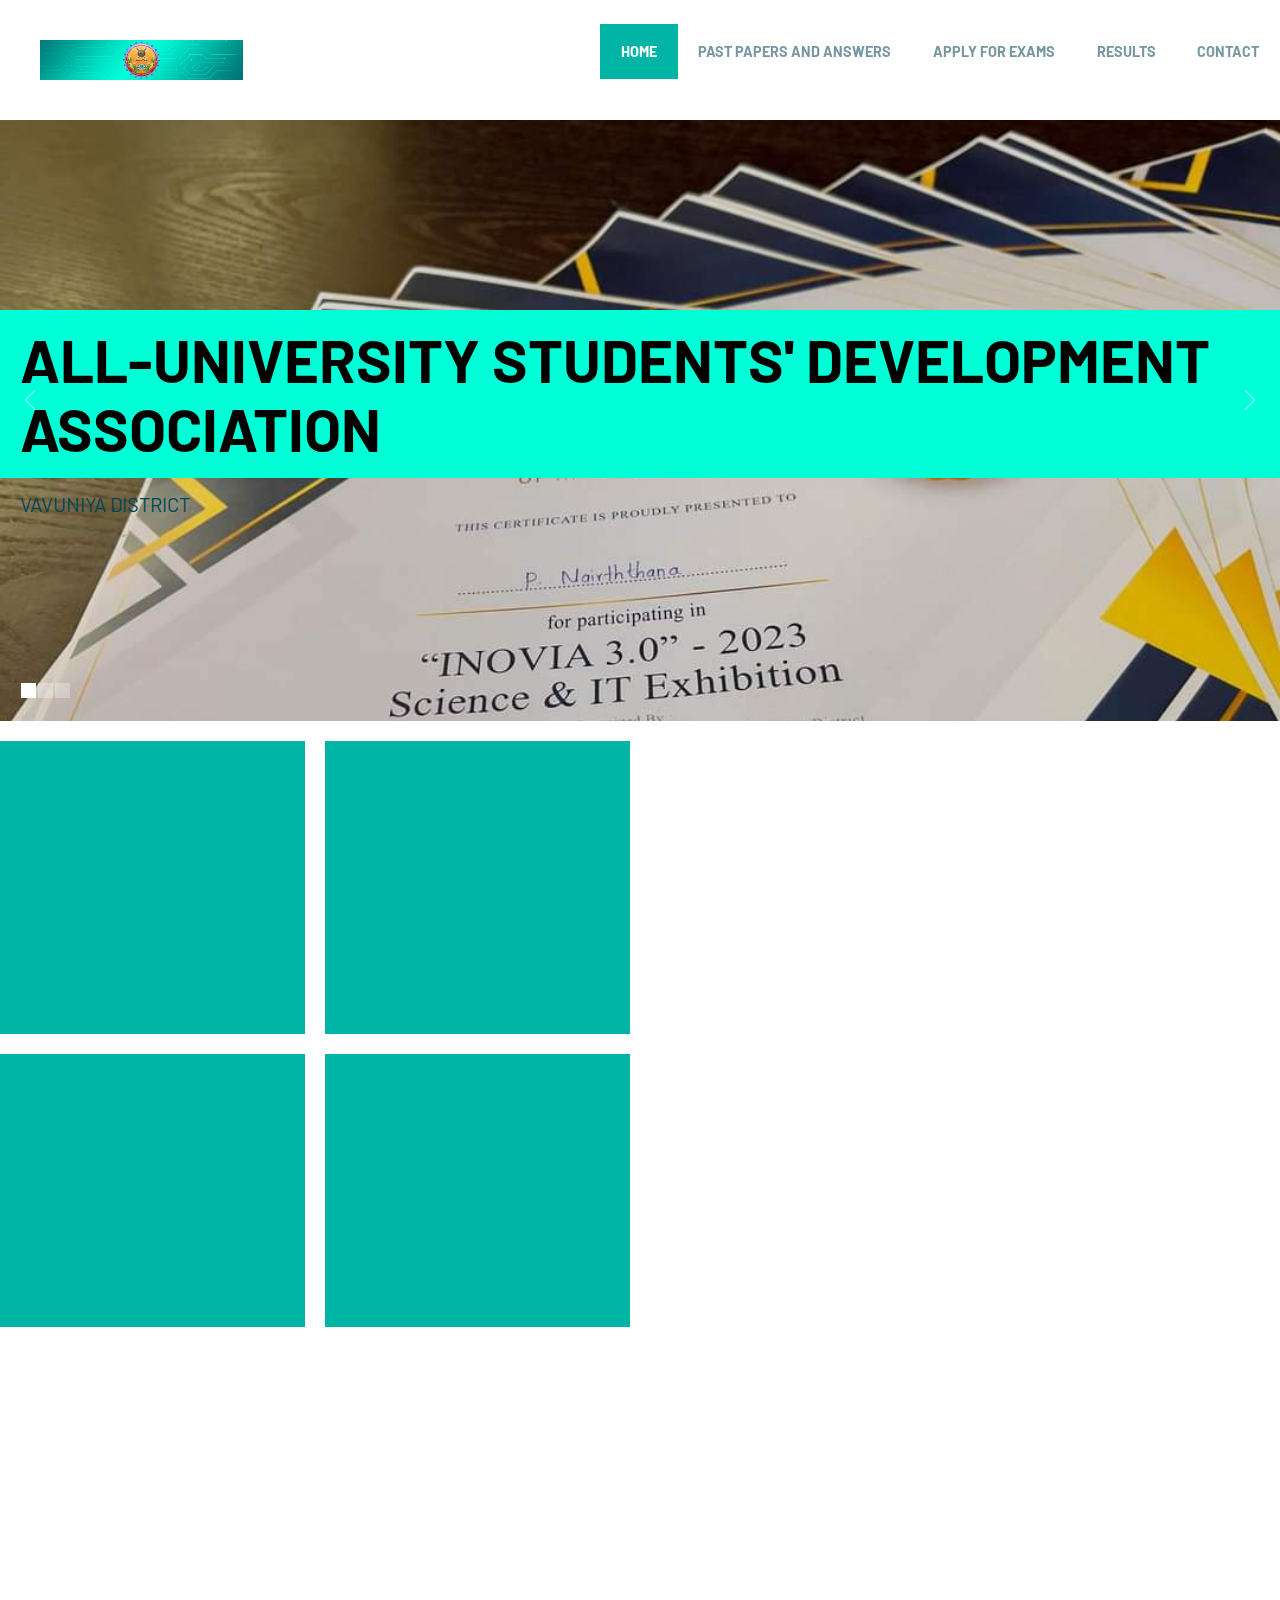
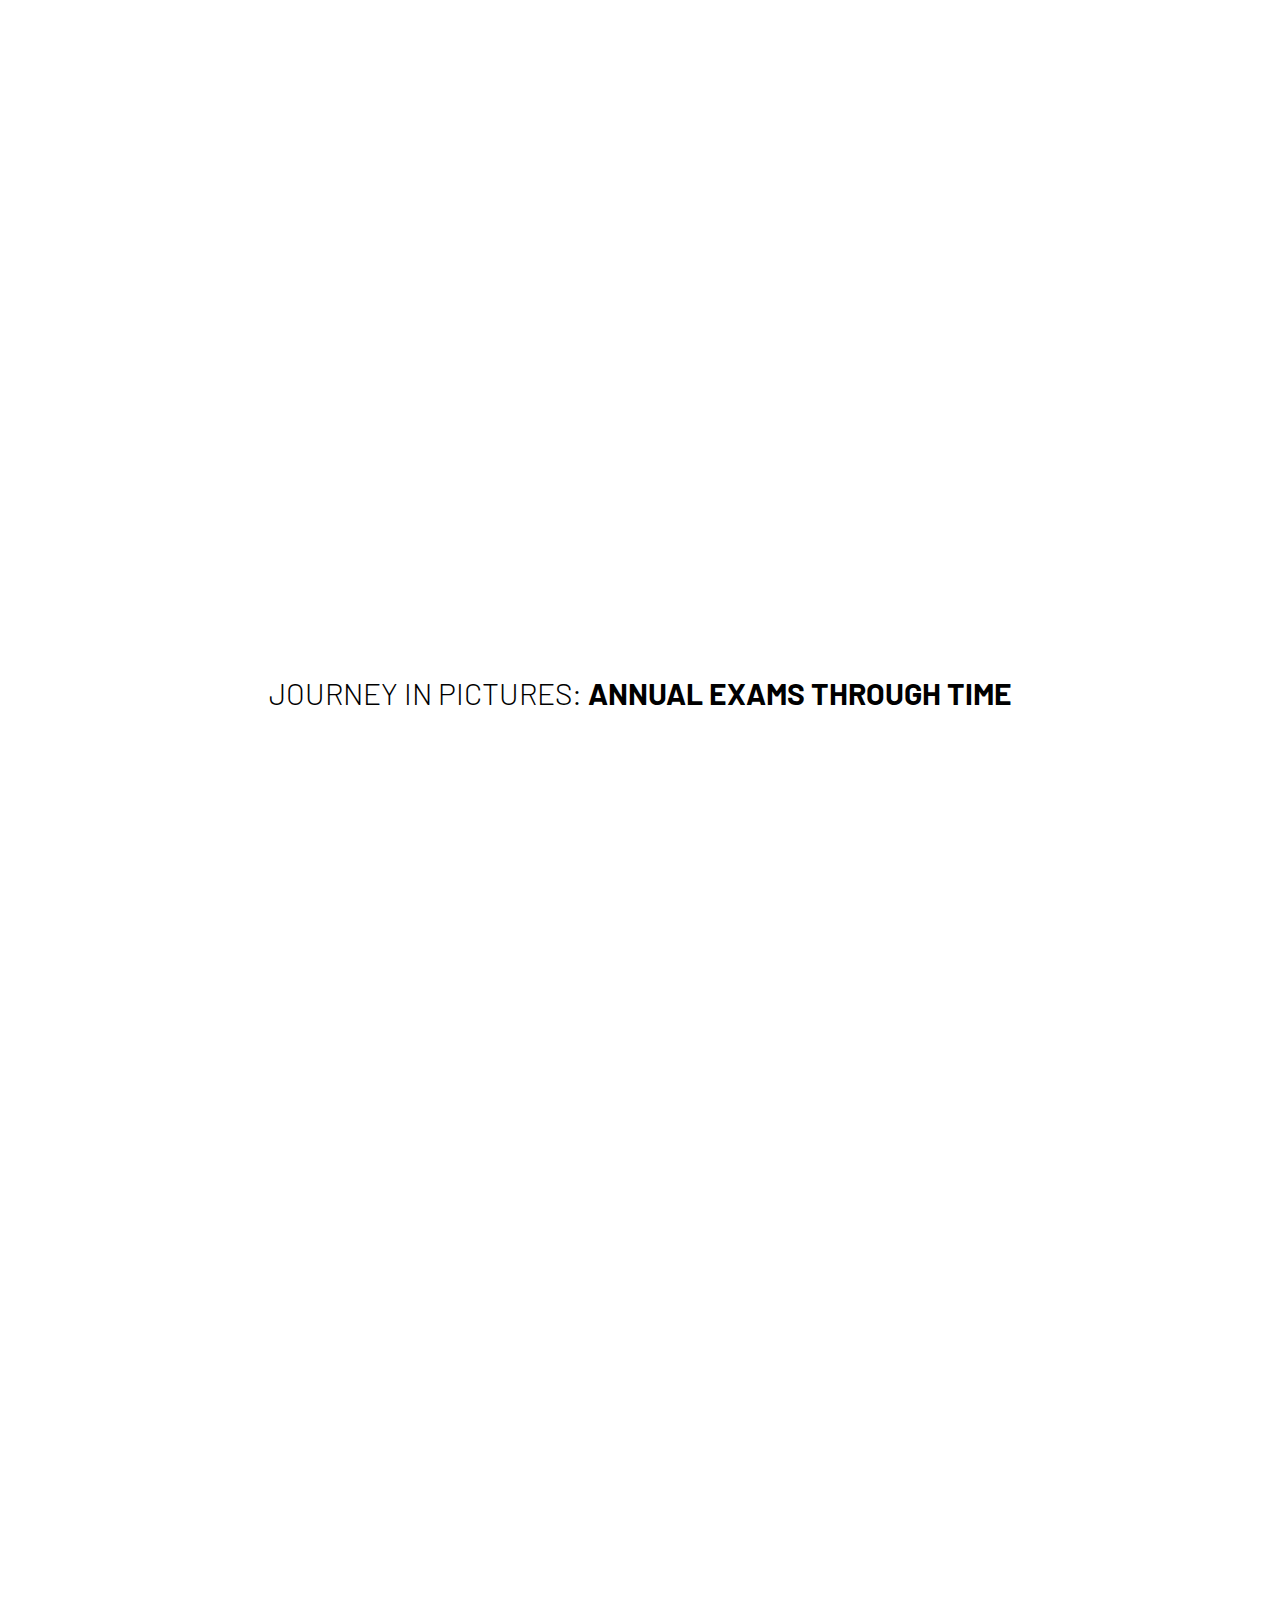
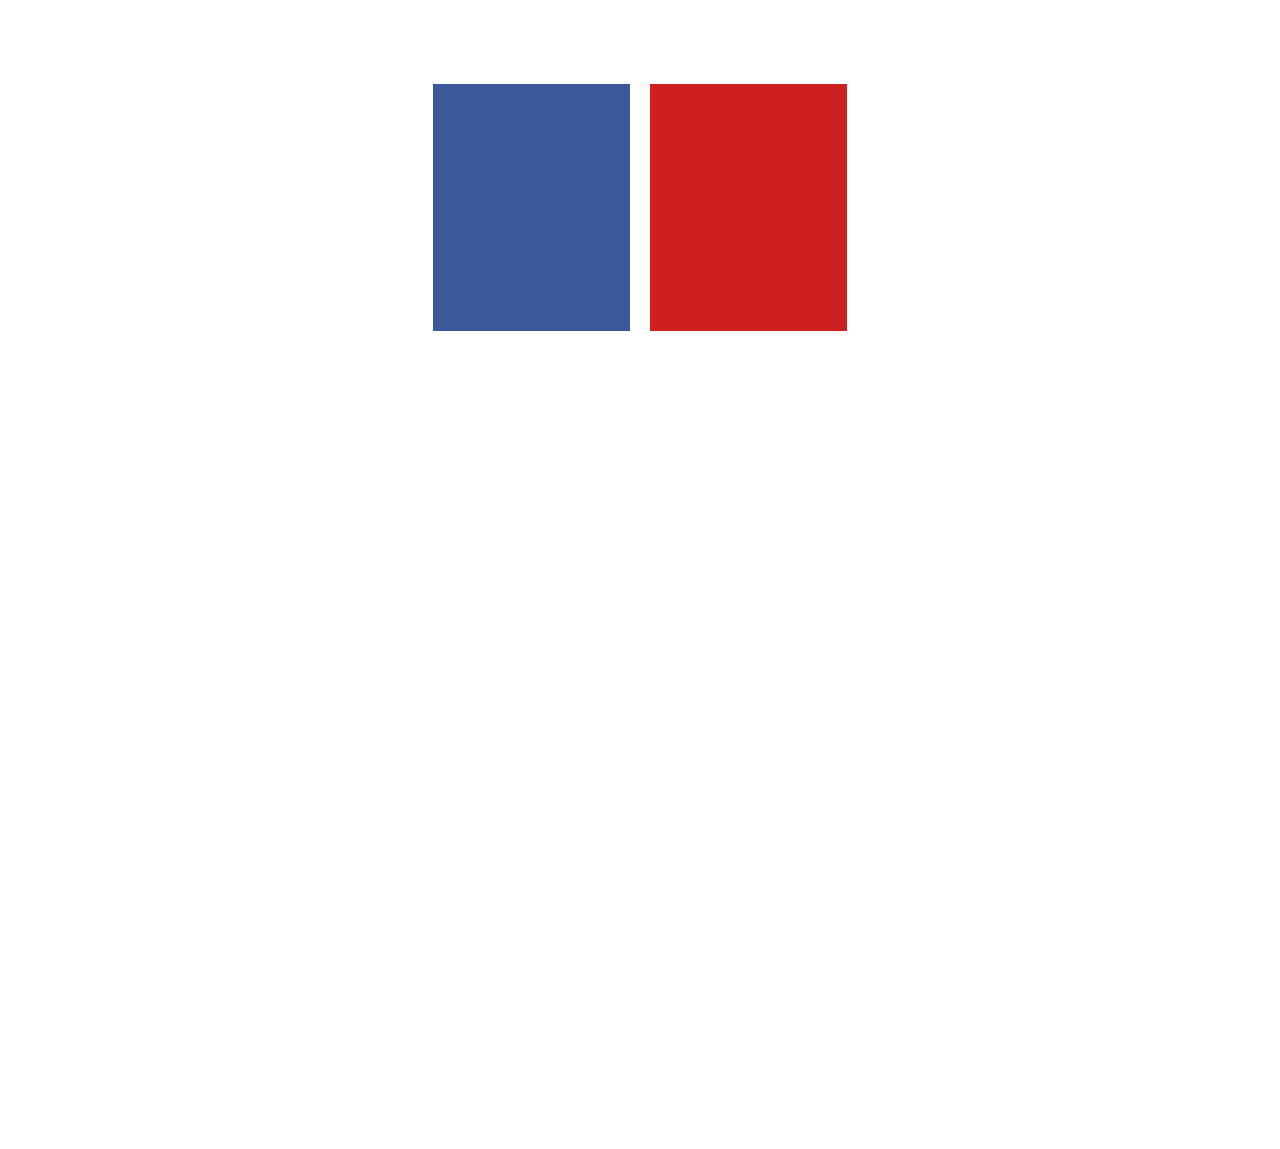
==== commit df70379d: "Updated various files and added pattern.png" ====
--- a/AUSDAV/index.html
+++ b/AUSDAV/index.html
@@ -72,41 +72,41 @@
         <!-- SECTION 1 --> 
         <section class="grid margin text-center">
           <a href="past_papers.html" class="s-12 m-6 l-3 padding-2x vertical-center margin-bottom background-aqua">
-            <img src="img/files_569750_1.png" alt="Download Image" class="text-size-60 center margin-bottom-15">
-            <h3 class="text-strong text-size-20 text-line-height-1 margin-bottom-30 text-uppercase">Download Past Papers</h3>
+            <img src="img/files_569750_1.png" alt="Download Image" class="animate-element text-size-60 center margin-bottom-15">
+            <h3 class="text-strong text-size-20 text-line-height-1 margin-bottom-30 text-uppercase animate-element">Download Past Papers</h3>
           </a>
           <a href="exam_apply.html" class="s-12 m-6 l-3 padding-2x vertical-center margin-bottom background-aqua">
-            <img src="img/application_7730119_1.png" alt="Download Image" class="text-size-60 center margin-bottom-15">
-            <h3 class="text-strong text-size-20 text-line-height-1 margin-bottom-30 text-uppercase">Apply For the exams</h3>
+            <img src="img/application_7730119_1.png" alt="Download Image" class="animate-element text-size-60 center margin-bottom-15">
+            <h3 class="text-strong text-size-20 text-line-height-1 margin-bottom-30 text-uppercase animate-element">Apply For the exams</h3>
           </a>
           
           <!-- Image-->
-          <img class="m-12 l-6 l-row-2 margin-bottom" src="img/Img7.jpeg">
+          <img class="animate-element m-12 l-6 l-row-2 margin-bottom" src="img/Img7.jpeg">
           
           <a href="exam_apply.html" class="s-12 m-6 l-3 padding-2x vertical-center margin-bottom background-aqua">
-            <img src="img/sign_5411677_1.png" alt="Download Image" class="text-size-60 center margin-bottom-15">
-            <h3 class="text-strong text-size-20 text-line-height-1 margin-bottom-30 text-uppercase">My index number</h3>
+            <img src="img/sign_5411677_1.png" alt="Download Image" class="animate-element text-size-60 center margin-bottom-15">
+            <h3 class="text-strong text-size-20 text-line-height-1 margin-bottom-30 text-uppercase animate-element">My index number</h3>
           </a>
           <a href="results.html" class="s-12 m-6 l-3 padding-2x vertical-center margin-bottom background-aqua">
             
-            <img src="img/result_8940629_1.png" alt="Download Image" class="text-size-60 center margin-bottom-15">
-            <h3 class="text-strong text-size-20 text-line-height-1 margin-bottom-30 text-uppercase">See my results</h3>
+            <img src="img/result_8940629_1.png" alt="Download Image" class="animate-element text-size-60 center margin-bottom-15">
+            <h3 class="text-strong text-size-20 text-line-height-1 margin-bottom-30 text-uppercase animate-element">See my results</h3>
           </a>
         </section>
         
         <!-- SECTION 2 -->
         <section class="grid section margin-bottom background-dark">
-          <h2 class="s-12 l-6 center text-thin text-size-30 text-black text-uppercase margin-bottom-30">Annual Pilot Examinations :<b> one  of  our  successful  Projects</b></h2>
-          <p class="s-12 l-6 center">We  take  pride  in  conducting  this examination  free  of  charge,  ensuring  that  all  students  can  participate  without  any discrimination.we  rank our  district  students  based  on  Z-Scores.</p>
+          <h2 class="s-12 l-6 center text-thin text-size-30 text-black text-uppercase margin-bottom-30 animate-element">Annual Pilot Examinations :<b> one  of  our  successful  Projects</b></h2>
+          <p class="s-12 l-6 center animate-element">We  take  pride  in  conducting  this examination  free  of  charge,  ensuring  that  all  students  can  participate  without  any discrimination.we  rank our  district  students  based  on  Z-Scores.</p>
         </section>
         
 <!-- Annual Pilot Examinations Section -->
-<section class="grid margin">
+<section class="animate-element grid margin">
   <!-- Image -->
-  <img class="s-12 m-6 margin-bottom" src="img/Img8.jpeg">
+  <img class="animate-element s-12 m-6 margin-bottom" src="img/Img8.jpeg">
   <!-- Content -->
-  <div class="s-12 m-6 padding-2x margin-bottom background-blue">
-    <h2 class="text-strong text-size-50 text-line-height-1">Empowering Education: Annual Pilot Examinations</h2>
+  <div class="animate-element s-12 m-6 padding-2x margin-bottom background-blue">
+    <h2 class="animate-element text-strong text-size-50 text-line-height-1">Empowering Education: Annual Pilot Examinations</h2>
     <p>
       Our Annual Pilot Examinations have been a cornerstone of educational growth since 2000. Beginning with scholarship exams, we evolved to focus on G.C.E (O/L) Science and Mathematics, and launched the G.C.E (A/L) initiative in 2005.
     </p>
@@ -123,32 +123,32 @@
         <!-- SECTION 4 -->
         <h2 class="s-12 text-black text-thin text-size-30 text-black text-uppercase margin-top-bottom-40 center text-center">Journey in Pictures: <b>Annual Exams Through Time</b></h2>
         <section class="grid margin">
-          <a class="s-12 m-6 margin-bottom" >
-            <img class="full-img" src="img/Img4.jpeg" alt=""/>
+          <a class="animate-element s-12 m-6 margin-bottom" >
+            <img class="animate-element full-img" src="img/Img4.jpeg" alt=""/>
           </a>	
-          <a class="s-12 m-6 margin-bottom" >
-            <img class="full-img" src="img/Img6.jpeg" alt=""/>
+          <a class=" animate-element s-12 m-6 margin-bottom" >
+            <img class="animate-element full-img" src="img/Img6.jpeg" alt=""/>
           </a>	
-          <a class="s-12 m-6 margin-bottom" >
-            <img class="full-img" src="img/Img5.jpeg" alt=""/>
+          <a class="animate-element s-12 m-6 margin-bottom" >
+            <img class="animate-element full-img" src="img/Img5.jpeg" alt=""/>
           </a>	
-          <a class="s-12 m-6 margin-bottom" >
-            <img class="full-img" src="img/Img1.jpeg" alt=""/>
+          <a class="animate-element s-12 m-6 margin-bottom" >
+            <img class="animate-element full-img" src="img/Img1.jpeg" alt=""/>
           </a>	
         </section>
         
         <!-- SECTION 5 -->
         <section class="grid margin text-center">
-          <div class="m-12 l-4 padding-2x background-dark margin-bottom text-right">
-            <h3 class="text-black text-strong text-size-25 text-uppercase margin-bottom-10">Stay Connected with Us</h3>
+          <div class="animate-element m-12 l-4 padding-2x background-dark margin-bottom text-right">
+            <h3 class="animate-element text-black text-strong text-size-25 text-uppercase margin-bottom-10">Stay Connected with Us</h3>
             <p>Join us on our social media platforms to stay updated and engaged. We're here to share insights, stories, and educational content that matters to you. Let's journey together towards knowledge and growth!</p>
           </div>
           <a href="https://www.facebook.com/ausdavmail/" class="s-12 m-6 l-2 padding vertical-center margin-bottom facebook hover-zoom">
-             <i class="icon-sli-social-facebook text-size-60 text-white center"></i>
+             <i class="animate-element icon-sli-social-facebook text-size-60 text-white center"></i>
           </a>
 
           <a href="https://www.youtube.com/channel/UCYwkNjiR0Be-Zxm-EcGN4mg" class="s-12 m-6 l-2 padding vertical-center margin-bottom youtube hover-zoom">
-            <i class="icon-sli-social-youtube text-size-60 text-white center"></i>
+            <i class="animate-element icon-sli-social-youtube text-size-60 text-white center"></i>
           </a>
 
         </section>
@@ -157,28 +157,28 @@
       
        
       <!-- FOOTER -->
-      <footer class="grid">
+      <footer class="animate-element grid">
         <!-- Footer - top -->
         <!-- Image-->
-        <div class="s-12 l-3 m-row-3 margin-bottom background-image" style="background-image:url(img/Img9.jpeg)"></div>
+        <div class="animate-element s-12 l-3 m-row-3 margin-bottom background-image" style="background-image:url(img/Img9.jpeg)"></div>
         
         <div class="s-12 m-9 l-3 padding-2x margin-bottom background-dark">
-           <h2 class="text-black text-strong text-uppercase">About Us</h2>
+           <h2 class="animate-element animate-element text-black text-strong text-uppercase">About Us</h2>
            <p>The All-University Students' Development Association, Vavuniya District, is a proactive initiative established by Vavuniya students. Our goal is to elevate education among local school students, extending support to neighboring districts like Mannar, Kilinochchi, and Mullaitivu. We're dedicated to upgrading educational standards within our community through informed actions and impactful projects. Our association operates selflessly, collaborating with the community and benefiting from the wisdom of past members and educational icons. Our journey is a collective effort, illuminating the path of progress for our nation. Explore our pages to witness our story.</p>
         </div>
 
         
-        <div class="s-12 m-9 l-3 padding-2x margin-bottom background-dark">
-           <h2 class="text-black text-strong text-uppercase">Contact Us</h2>
-           <p><b class="text-red margin-right-10">M</b> <a class="text-primary-hover" >ausdavofficials@gmail.com</a></p>
+        <div class="animate-element s-12 m-9 l-3 padding-2x margin-bottom background-dark">
+           <h2 class="animate-element text-black text-strong text-uppercase">Contact Us</h2>
+           <p><b class="animate-element text-red margin-right-10">M</b> <a class="animate-element text-primary-hover" >ausdavofficials@gmail.com</a></p>
         </div>
         
+        <!-- Footer - bottom -->
         <!-- Footer - bottom -->
         <div class="s-12 text-center margin-bottom">
           <p class="text-size-12">© 2023, All-University Students' Development Association, Vavuniya District</p>
           <p class="text-size-12">All images are property of AUSDAV.</p>
           <p class="text-size-12">Website crafted with love by our team.</p>
-          
         </div>
       </footer>                                                                    
       <script type="text/javascript" src="js/responsee.js"></script>
--- a/AUSDAV/css/template-style.css
+++ b/AUSDAV/css/template-style.css
@@ -338,7 +338,8 @@
 
 /* Background Colors */
 .background-white, .primary-color-white .background-primary {
-  background-color: #fff !important;
+  background-image: url('img/pattern.png');
+  background-repeat: repeat;
 }
 .background-orange, .primary-color-orange .background-primary {
   background-color: #E4A600 !important;
@@ -353,7 +354,9 @@
   background-color: #00B5A6 !important;
 }
 .background-dark, .primary-color-dark .background-primary {
-  background-color: #ffffff !important; 
+  background-image: url('/img/pattern.png');
+  background-repeat: repeat;
+  background-attachment: fixed; 
 }
 .background-grey {
   background-color: #f5f5f5 !important;
@@ -1506,4 +1509,25 @@
   .background-image {
     background-position: center;
   }
-}+}
+
+/* styles.css */
+.animation-section {
+  height: 100vh;
+  display: flex;
+  align-items: center;
+  justify-content: center;
+  background-color: #f0f0f0;
+}
+
+.animate-element {
+  opacity: 0;
+  transform: translateY(50px);
+  transition: opacity 1s, transform 1s;
+}
+
+/* styles.css */
+.animate-element.animate {
+  opacity: 1;
+  transform: translateY(0);
+}
